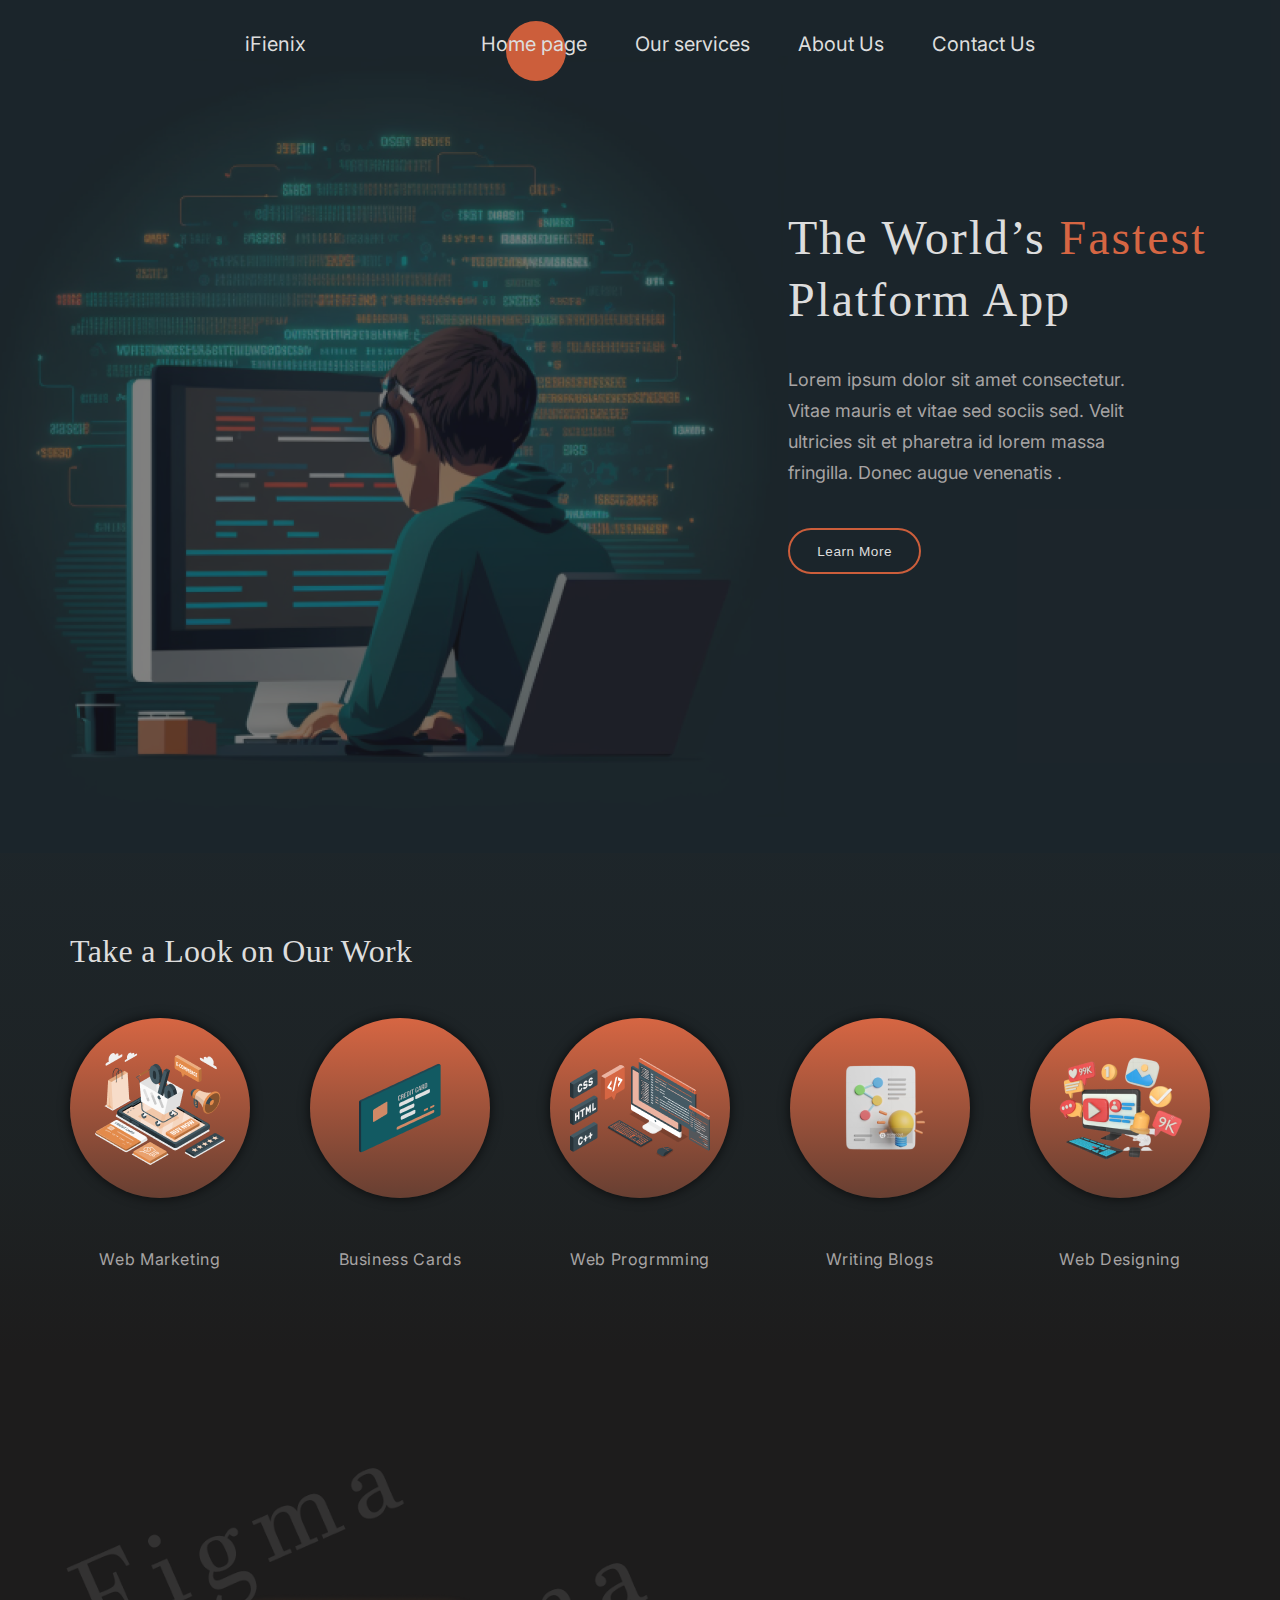
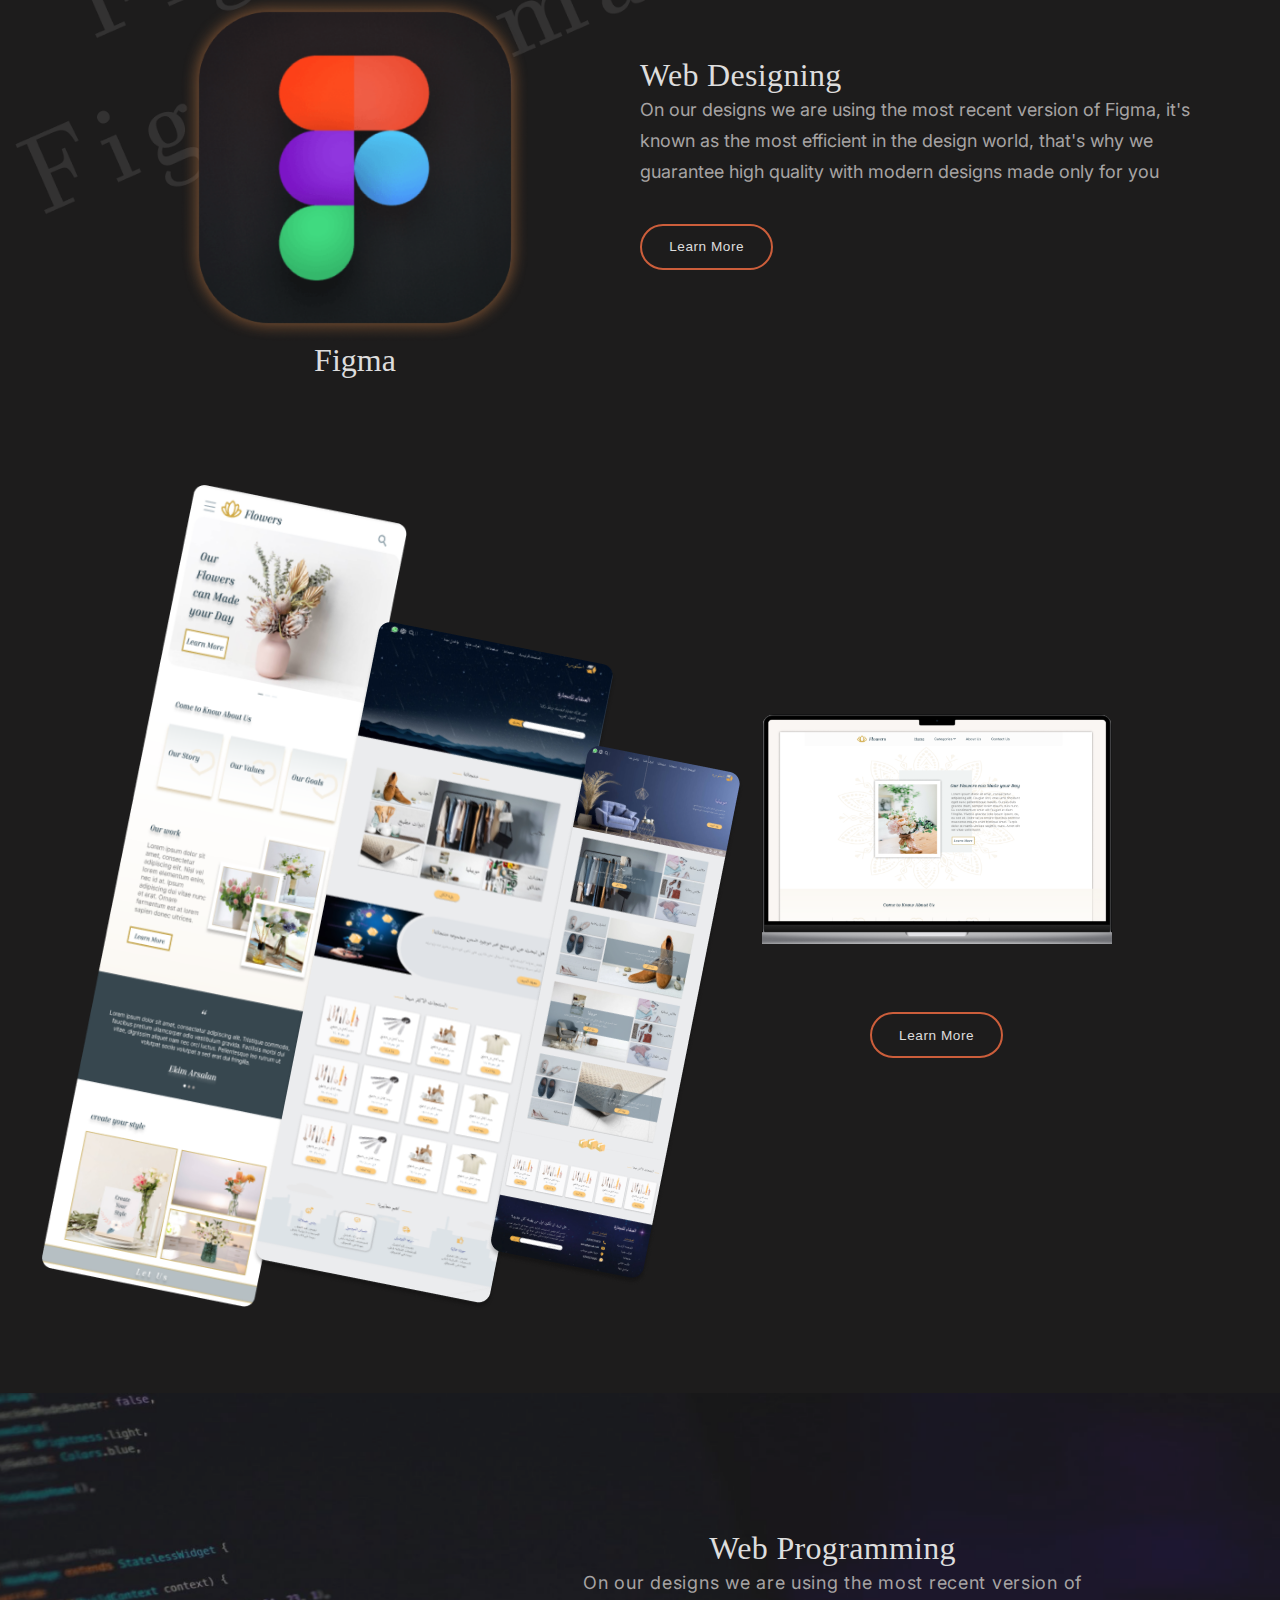
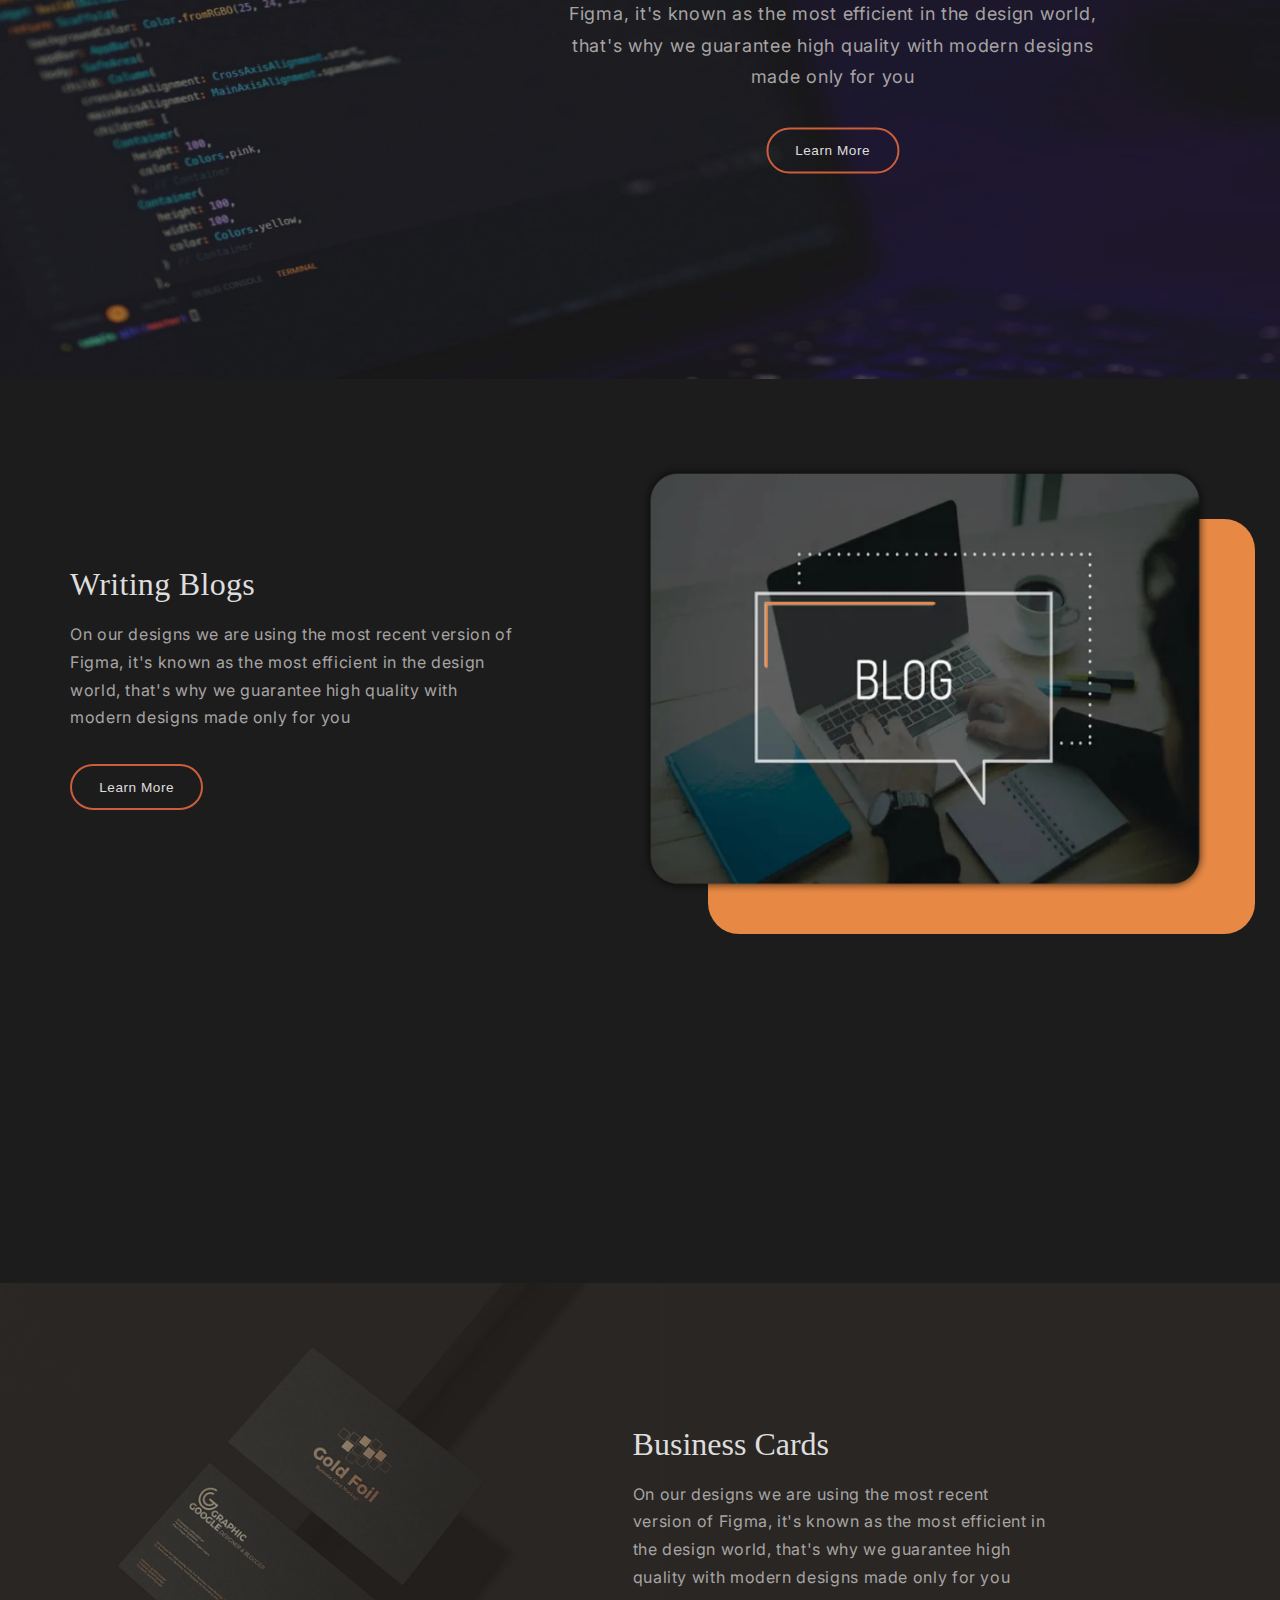
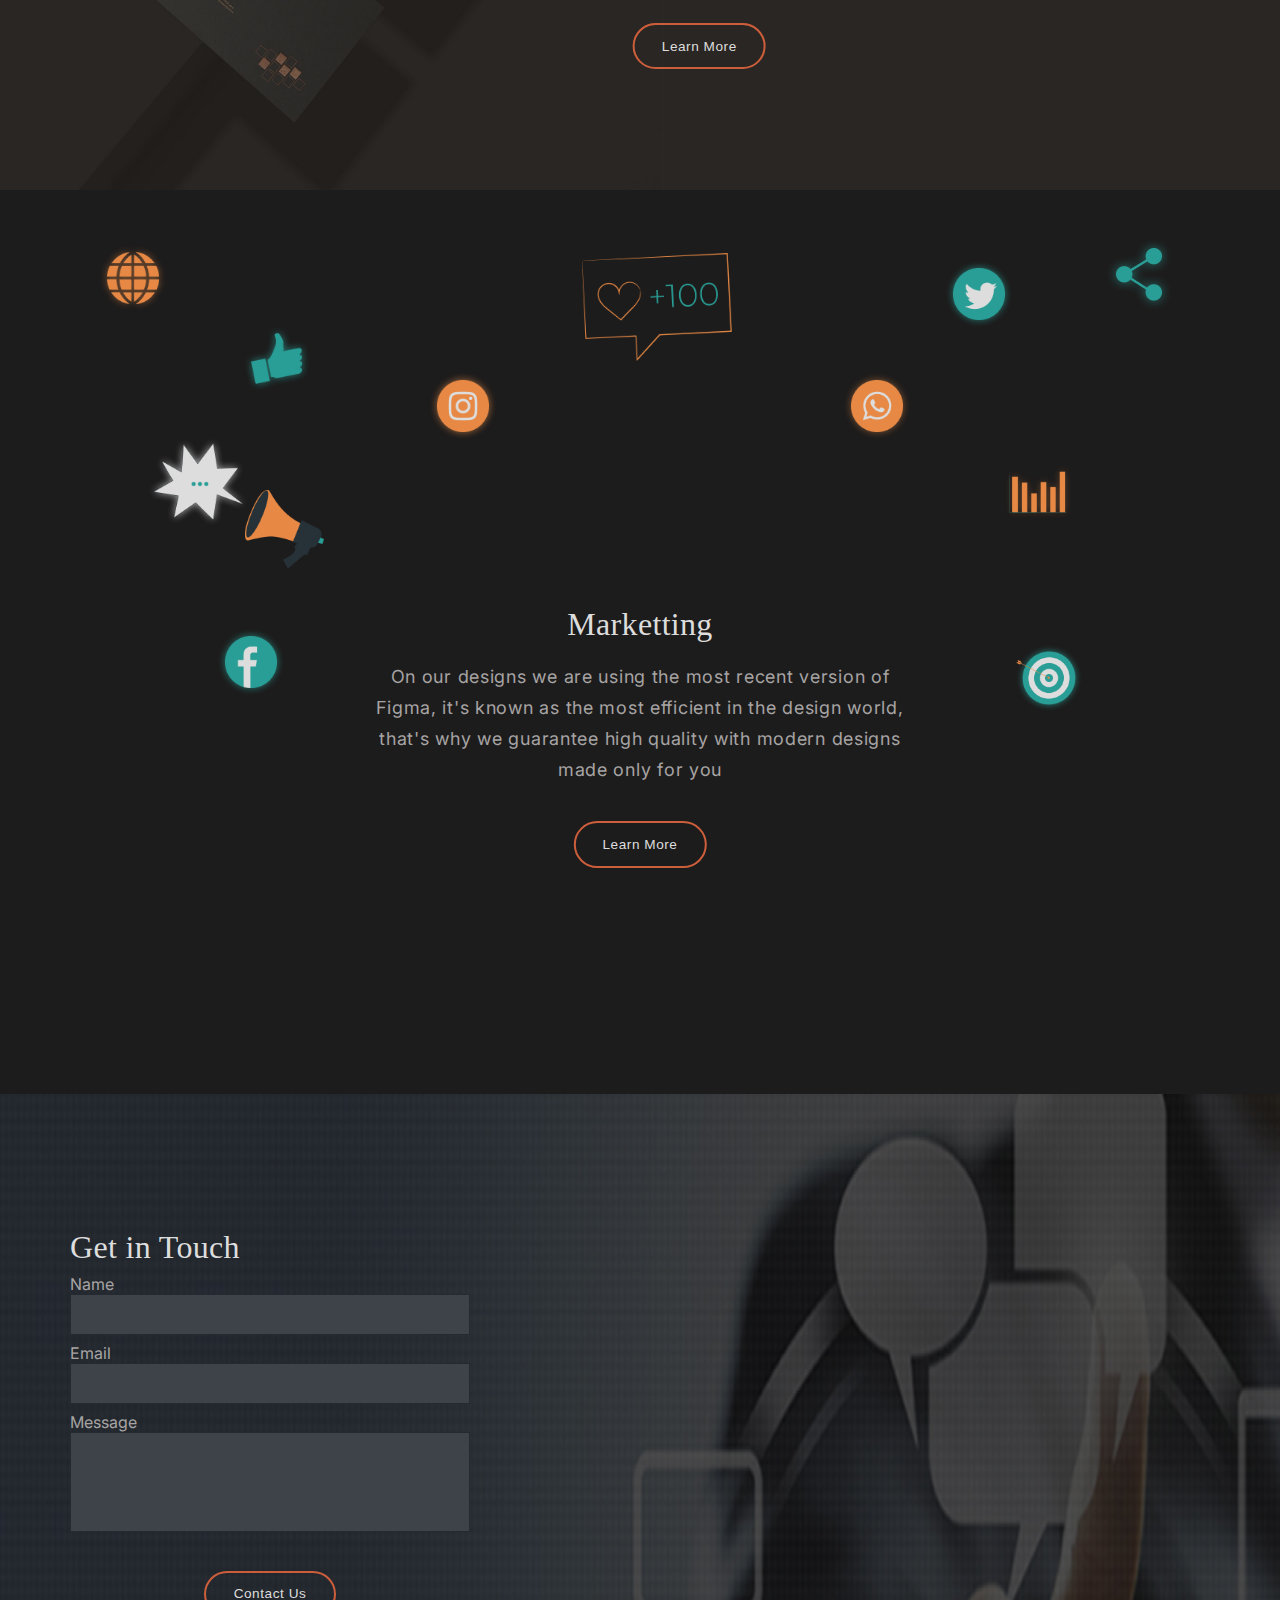
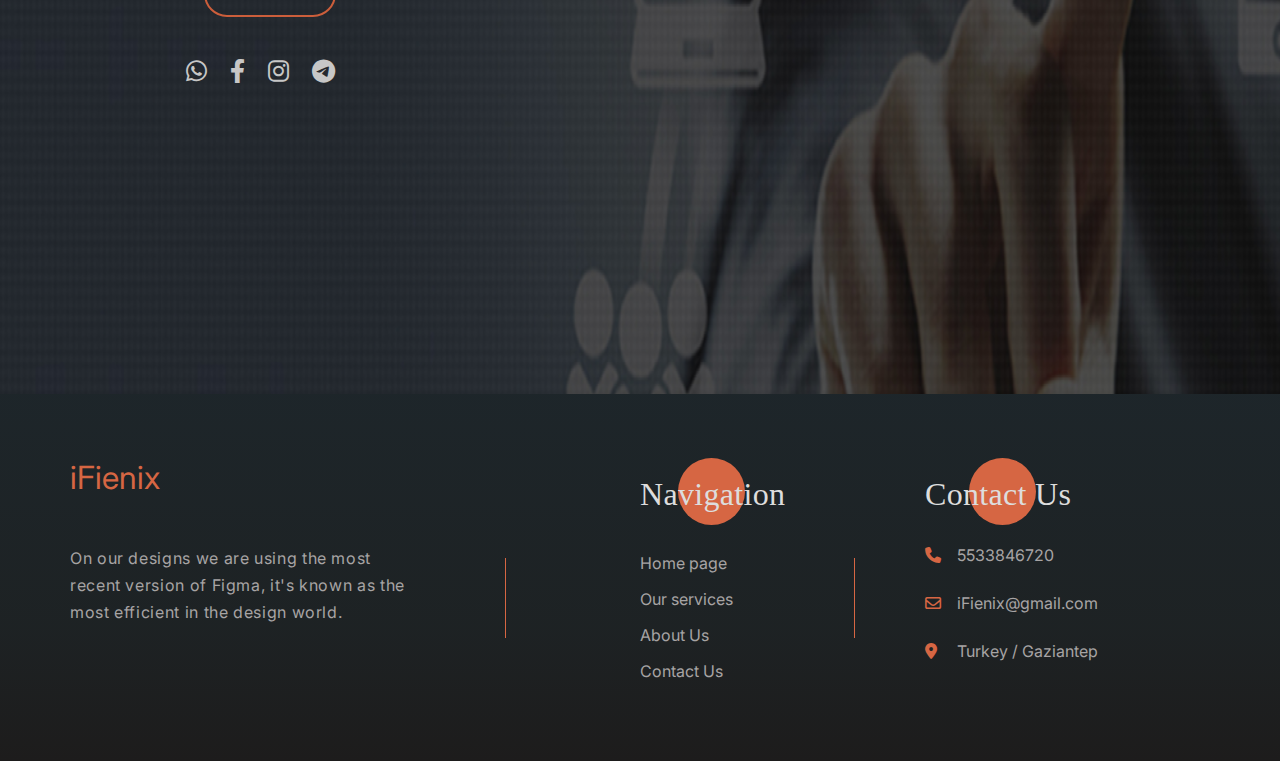
==== index.html @ e9ca311b "test" ====
<!DOCTYPE html>
<html lang="en">
  <head>
    <meta charset="UTF-8" />
    <meta http-equiv="X-UA-Compatible" content="IE=edge" />
    <meta name="viewport" content="width=device-width, initial-scale=1.0" />
    <link rel="preconnect" href="https://fonts.googleapis.com" />
    <link rel="preconnect" href="https://fonts.gstatic.com" crossorigin />
    <link
      href="https://fonts.googleapis.com/css2?family=Inter:wght@400;500;600&display=swap"
      rel="stylesheet"
    />
    
    <link rel="stylesheet" href="css/all.min.css" />
    <link rel="stylesheet" href="css/main.css" />
    <title>iFienix</title>
  </head>
  <body>
    <header>
      <div class="container">
        <nav>
          <div class="logo"><a href="#">iFienix</a></div>
          <ul>
            <li><a href="#">Home page</a></li>
            <li><a href="#">Our services</a></li>
            <li><a href="#">About Us</a></li>
            <li><a href="#">Contact Us</a></li>
          </ul>
        </nav>
      </div>
      <div class="hero-section">
        <div class="even-col hero-img">
          <img src="img/hero-img.png" alt="" srcset="" />
        </div>
        <div class="even-col hero-text">
          <h1>
            The World’s <span style="color: #d66643">Fastest</span> Platform App
          </h1>
          <p>
            Lorem ipsum dolor sit amet consectetur. Vitae mauris et vitae sed
            sociis sed. Velit ultricies sit et pharetra id lorem massa
            fringilla. Donec augue venenatis .
          </p>
          <button>Learn More</button>
        </div>
      </div>
    </header>
    <main>
      <section class="our-works">
        <div class="container">
          <h2 class="head-color font-jav">Take a Look on Our Work</h2>
          <div class="our-work">
            <div>
              <div class="work">
                <div class="work-img">
                  <img src="img/work-1.png" alt="" srcset="" />
                </div>
                <small class="text-color">Web Marketing</small>
              </div>
              <div class="work">
                <div class="work-img">
                  <img src="img/work-2.png" alt="" srcset="" />
                </div>
                <small class="text-color">Business Cards</small>
              </div>
              <div class="work">
                <div class="work-img">
                  <img src="img/work-3.png" alt="" srcset="" />
                </div>
                <small class="text-color">Web Progrmming</small>
              </div>
              <div class="work">
                <div class="work-img">
                  <img src="img/work-4.png" alt="" srcset="" />
                </div>
                <small class="text-color">Writing Blogs</small>
              </div>
              <div class="work">
                <div class="work-img">
                  <img src="img/work-5.png" alt="" srcset="" />
                </div>
                <small class="text-color">Web Designing </small>
              </div>
            </div>
          </div>
        </div>
      </section>
      <section class="figma">
        <div class="container">
          <div class="figma-img even-col">
            <img src="img/figma.png" alt="" srcset="" />
            <img src="img/Figmaa.png" alt="" srcset="">
            <img src="img/Figmaa.png" alt="" srcset="">
            <img src="img/Figmaa.png" alt="" srcset="">
            <small class="font-jav head-color">Figma</small>
          </div>
          <div class="figma-text even-col">
            <h3 class="font-jav head-color">Web Designing</h3>
            <p class="text-color">
              On our designs we are using the most recent version of Figma, it's
              known as the most efficient in the design world, that's why we
              guarantee high quality with modern designs made only for you
            </p>
            <button class="head-color">Learn More</button>
          </div>
        </div>
        <div class="our-projects">
          <div class="project-img-left">
            <img class="pro-1" src="img/project-1.png" alt="" />
            <img class="pro-2" src="img/project-2.png" alt="" />
            <img class="pro-3" src="img/project-3.png" alt="" />
          </div>
          <div class="project-img-right">
            <img src="img/project-4.png" alt="" srcset="" />
            <button class="head-color">Learn More</button>
          </div>
        </div>
      </section>
      <section class="Programming">
        <img src="img/programming.png" alt="" srcset="" />
        <div class="prog-text">
          <h2 class="head-color font-jav">Web Programming</h2>
          <p class="text-color">
            On our designs we are using the most recent version of Figma, it's
            known as the most efficient in the design world, that's why we
            guarantee high quality with modern designs made only for you
          </p>
          <button class="head-color">Learn More</button>
        </div>
      </section>
      <section class="blog">
        <div class="container">
          <div class="blog-left even-col">
            <h2 class="font-jav head-color">Writing Blogs</h2>
            <p class="text-color">
              On our designs we are using the most recent version of Figma, it's
              known as the most efficient in the design world, that's why we
              guarantee high quality with modern designs made only for you
            </p>
            <button class="head-color">Learn More</button>
          </div>
          <div class="blog-right even-col">
            <img src="img/blog.png" alt="" srcset="" />
          </div>
        </div>
      </section>
      <section class="business-cards">
        <img src="img/cards.png" alt="" srcset="" />
        <div class="card-text">
          <h2 class="head-color font-jav">Business Cards</h2>
          <p class="text-color">
            On our designs we are using the most recent version of Figma, it's
            known as the most efficient in the design world, that's why we
            guarantee high quality with modern designs made only for you
          </p>
          <button class="head-color">Learn More</button>
        </div>
      </section>
      <section class="marketting">
        <img src="img/call.png" alt="" />
        <img src="img/facebook.png" alt="" />
        <img src="img/global.png" alt="" />
        <img
          src="img/insta.png"
          alt=""
        /><img src="img/like.png" alt="" />
        <img src="img/lines.png" alt="" />
        <img src="img/love100.png" alt="" />
        <img
          src="img/share.png"
          alt=""
        /><img src="img/target.png" alt="" />
        <img src="img/twitt.png" alt="" />
        <img src="img/whats.png" alt="" />
        <div class="market">
          <h2 class="head-color font-jav">Marketting</h2>
          <p class="text-color">
            On our designs we are using the most recent version of Figma, it's
            known as the most efficient in the design world, that's why we
            guarantee high quality with modern designs made only for you
          </p>
          <button class="head-color">Learn More</button>
        </div>
      </section>
      <section class="contact-us">
        <img src="img/contact.png" alt="">
        <div class="container">
          <div class="contact">
            <h2 class="head-color font-jav">Get in Touch</h2>
            <form action="#">
              <div class="group-form">
                <label class="text-color" for="">Name</label>
                <input type="text">
              </div>
              <div class="group-form">
                <label class="text-color" for="">Email</label>
                <input type="email">
              </div>
              <div class="group-form">
                <label class="text-color" for="">Message</label>
                <textarea></textarea>
              </div>
              <button type="submit" class="head-color">Contact Us</button>
            </form>
            <div class="social">
              <a href=""><i class="fa-brands fa fa-whatsapp"></i></a>
              <a href=""><i class="fa-brands fa-facebook-f"></i></a>
              <a href=""><i class="fa-brands fa-instagram"></i></a>
              <a href=""><i class="fa-brands fa-telegram"></i></a>
            </div>
          </div>
        </div>

      </section>
    </main>
    <footer>
      <div class="container">
        <div class="ifieniex">
          <h3 class="head-color">iFienix</h3>
          <p class="text-color">On our designs we are using the most recent version of Figma, it's known as the most efficient in the design world. </p>
        </div>
        <div class="navigation">
          <h3 class="head-color font-jav ">Navigation</h3>
          <nav>
            <ul>
              <li><a  class="text-color"href="#">Home page</a></li>
              <li><a  class="text-color"href="#">Our services</a></li>
              <li><a  class="text-color"href="#">About Us</a></li>
              <li><a  class="text-color"href="#">Contact Us</a></li>
            </ul>
          </nav>
        </div>
        <div class="contact-us">
          <h3 class="head-color font-jav ">Contact Us</h3>
          <ul>
            <li class="text-color"><i class="fa-solid fa-phone"></i>5533846720</li>
            <li class="text-color"><i class="fa-regular fa-envelope"></i>iFienix@gmail.com</li>
            <li class="text-color"><i class="fa-solid fa-location-dot"></i>Turkey / Gaziantep</li>
          </ul>
        </div>
      </div>
    </footer>
  </body>
</html>
---- css/main.css ----
/* Start general rule */
*{
    margin: 0;
    padding: 0;
    box-sizing: border-box;
}
body{
    font-family: 'Inter', sans-serif;
    background: #1D1C1C;
}

a{
    text-decoration: none;
}
ul{
    list-style: none;
}
.container{
    margin: auto;
    padding-left: 15px;
    padding-right: 15px;
}
button{
    padding: 1em 2em;
    background-color: transparent;
    border-radius: 2rem;
    border: 2px solid #CC5E3B;
    font-size: .85rem;
    color: #DDDDDD;
    font-weight: 400;
    /* line-height: 1.5; */
    letter-spacing: 0.04em;
    cursor: pointer;
    transition: .2s ease-in-out;
}
button:hover{
    background-color:#CC5E3B;
    color: #FFF;
    border: 2px solid #FFF;
}
.head-color{
 color: #DDDDDD;
}
.text-color{
    color: #A7A4A4;
}
.font-jav{
    font-family: 'Javanese Text';
}
.even-col{
    width: 100%;
}
/* End general rule */



/* Start Grid Rules */

/* X-Small Screen */

@media (min-width: 576px) {
    .container {
    width: 568px;
    }
}

/* Small Screen */

@media (min-width: 768px) {
    .container {
        width: 750px;
    }
}

/* Medium Screen */

@media (min-width: 992px) {
    .container {
        width: 970px;
    }
}

/* Large Screen */

@media (min-width: 1200px) {
    .container {
        width: 1170px;
    }
}

/* X-Large Screen */

@media (min-width: 1400px) {
    .container {
        width: 1295px;
    }
}

/* End Grid Rules */



/* start header */
header{
    background: #1A313E;
    padding-block: 2em;
    position: relative;

}
header:after{
    content: '';
    top: 0;
    left: 0;
    position: absolute;
    width: 100%;
    height: 100%;
    background: rgba(29, 28, 28, 0.56);
}
header .container nav{
    display: flex;
    align-items: center;
    justify-content: space-evenly;
}
header .container nav ul{
    display: flex;
    gap: 3rem;
    position: relative;
    z-index: 1;
}

header .container nav ul li:first-child::before{
    content: "";
    width: 60px;
    height: 60px;
    left: 25px;
    top: -11px;;
    
    background: #CC5E3B;
    position: absolute;
    display: block;
    border-radius: 50%;
    z-index: -1;
    transition: .2s ease-in-out;
}
header .container nav a{
    color: #DDDDDD;
    font-style: normal;
    font-weight: 400;
    font-size: 1.25rem;
    transition: .2s all ease-in-out;

}
header .container nav a:hover{
    color:#CC5E3B;
}

header .container nav ul li:first-child:hover::before{
    background: #1b262b;
}
header .hero-section{
    display: flex;
    align-items: center;
    /* gap: 1em; */
    color: #DDDDDD;
}
header .hero-section .even-col{
    flex-basis: 100%;
}
header .hero-section .hero-img{
    width: 100%;
    height: 100%;
}
header .container,
header .hero-text{
    position: relative;
    z-index: 2;
}
header .hero-text {
    font-size: 1.5rem;
    line-height: 1.3;
    padding-bottom: 4em;
}
header .hero-text h1{
    font-family: 'Javanese Text';
    /* line-height: 1.5; */
    margin-bottom: 2rem;

    font-weight: 400;
    font-size: 48px;
    letter-spacing: 0.04em;
}
header .hero-text p{
    color: #A7A4A4;
    margin-bottom: 2.5rem;
    width: 31ch;

    font-weight: 400;
    font-size: 18px;
    line-height: 173.5%;
}

/* end header */

/* start our work */
.our-works {
    padding-block: 5em;
    background: linear-gradient(180deg, rgba(30, 50, 60, 0.43) 0%, rgba(30, 42, 46, 0.43) 64.37%, rgba(28, 37, 43, 0) 100%);
}
.our-works .our-work > *{
    display: flex;
    justify-content: space-between;
    margin-top: 3em;
}
.our-works h2{
    font-size: 2rem;
    font-style: normal;
    font-weight: 400; 
    letter-spacing: 0.01em;
}
.our-works .work .work-img{

    background: linear-gradient(180deg, #D66643 0%, #673F32 100%);
    box-shadow: 0px 0px 12px rgb(0 0 0 / 70%);
    border-radius: 50%;
    width: 180px;
    height: 180px;
    display: grid;
    place-content: center;
}
.our-works .work small{
    display: block;
    text-align: center;
    margin-top: 3em;
    font-size: 1rem;
    font-weight: 400;
    line-height: 1.7;
    letter-spacing: 0.04em;
}
/* end our work */

/* start figma */
.figma{
    background: rgb(29 28 28);
    padding-top: 15em;
}
.figma .container{
    display: flex;
    align-items: center;
    /* gap: 3rem; */

}
.figma img{
    display: block;
    margin: auto;
    width: 350px;
}
.figma-img {
    position: relative;
    text-align: center;
    z-index: 1;
}
.figma-img img:nth-child(2){
    position: absolute;
    left: -4px;
    top: -160px;
}
.figma-img img:nth-child(3){
    position: absolute;
    top: -65px;
    right: -20px;
    z-index: -1;
}
.figma-img img:nth-child(4){
    position: absolute;
    bottom: 138px;
    left: -55px;
    z-index: -1;
}
.figma small{
    font-size: 2rem;
}
.figma-text{
    align-self: flex-start;
    padding-top: 4em;
}
.figma-text h3{
    font-weight: 400;
    font-size: 2rem;
    letter-spacing: 0.01em;
}
.figma-text p{
    font-style: normal;
    font-weight: 400;
    font-size: 18px;
    line-height: 173.5%;
    padding-bottom: 2em;
}

.our-projects{
    display: flex;
    padding-block: 6em;
    padding-inline: 2em;
}
.our-projects .project-img-left{
    display: flex;
    width: 60%;
}
.pro-1{
    transform: translate(10px, 10px);
}
.pro-2{
    transform: translate(-145px, 80px);
}
.pro-3{
    transform: translate(-275px, 130px);
}
.our-projects .project-img-left img{
    width: 50%;
}
.our-projects .project-img-right{
    align-self: center;
    border-radius: 13px;
    overflow: hidden;
    text-align: center;
}
.our-projects .project-img-right .head-color{
    margin-top: 5em;
}
/* end figma */

/* start programming */
.Programming{
    position: relative;
    /* padding-block: 5em; */
}
.Programming img{
    width: 100%;
}
.Programming .prog-text{
    position: absolute;
    width: 43%;
    top: 50%;
    left: 50%;
    transform: translate(-15%, -65%);
    text-align: center;

}
.Programming .prog-text h2{ 
    font-weight: 400;
    font-size: 2rem;
    letter-spacing: 0.01em;
}
.Programming .prog-text p{
    font-style: normal;
    font-weight: 400;
    font-size: 18px;
    line-height: 173.5%;
    margin-bottom: 2em;

    text-align: center;
    letter-spacing: 0.04em;
}
/* end programming */

/* start blog */
.blog{
    padding-top: 5em;
    padding-bottom: 5em;
    height: 100vh;
}
.blog .container{
    display: flex;
}
.blog .blog-left{
    align-self: center;
}
.blog .blog-left h2{
    align-self: center;
    font-style: normal;
    font-weight: 400;
    font-size: 2rem;
    line-height: 73px;
    letter-spacing: 0.01em;
}
.blog .blog-left p{
    align-self: center;
    font-style: normal;
    font-weight: 400;
    font-size: 1rem;
    line-height: 173.5%;
    letter-spacing: 0.04em;
    margin-bottom: 2em;
    width: 78%;

}
.blog .blog-right{
    position: relative;
}
.blog .blog-right::before{
    content: '';
    width: 96%;
    height: 96%;
    display: block;
    position: absolute;
    top: 56px;
    right: -45px;
    background-color: red;
    border-radius: 31px;
    background: #E78945;
    z-index: -1;
}
.blog .blog-right img{
    width: 100%;
    height: 100%;
}
/* end blog */

/* start business-cards */
.business-cards{
    position: relative;
}
.business-cards img{
    width: 100%;
}

.business-cards .card-text{
    position: absolute;
    top: 50%;
    right: 1px;
    transform: translate(-1%, -50%);
    width: 50%;

}
.business-cards .card-text h2{
    font-style: normal;
    font-weight: 400;
    font-size: 32px;
    line-height: 73px;
    
}
.business-cards .card-text p{
    font-style: normal;
    font-weight: 400;
    font-size: 1rem;
    line-height: 173.5%;
    letter-spacing: 0.04em;
    margin-bottom: 2em;
    width: 65%;
}
/* end business-cards */

/* start marketting */
.marketting{
    position: relative;
    padding-block: 5em;
    background: rgb(29 28 28);
    height: 100vh;

}
.marketting .market{

    position: absolute;
    width: 43%;
    top: 50%;
    left: 50%;
    transform: translate(-50%, -20%);
    text-align: center;
}
.marketting .market h2{
    font-style: normal;
    font-weight: 400;
    font-size: 2rem;
    line-height: 73px;
    text-align: center;
    letter-spacing: 0.01em;
}
.marketting .market p{
    font-style: normal;
    font-weight: 400;
    font-size: 18px;
    line-height: 173.5%;
    margin-bottom: 2em;

    text-align: center;
    letter-spacing: 0.04em;
}

.marketting img:nth-child(1){
    transform: translate(9rem, 10rem);
    width: 180px;
    
}
.marketting img:nth-child(2){
    transform: translate(2rem, 18rem);
    width: 70px
}
.marketting img:nth-child(3){
    transform: translate(-10rem, -6rem);
    width: 70px
}
.marketting img:nth-child(4){
    transform: translate(6rem, 2rem);
    width: 70px
}
.marketting img:nth-child(5){
    transform: translate(-10rem, -1rem);
    width: 70px
}
.marketting img:nth-child(6){
    transform: translate(33rem, 7rem);
    width: 70px
}
.marketting img:nth-child(7){
    transform: translate(2rem, -3rem);
    width: 150px
}
.marketting img:nth-child(8){
    transform: translate(25rem, -6rem);
    width: 70px
}
.marketting img:nth-child(9){
    transform: translate(15rem, 19rem);
    width: 70px

}
.marketting img:nth-child(10){
    transform: translate(6rem, -5rem);
    width: 70px
}
.marketting img:nth-child(11){
    transform:  translate(-5rem, 2rem);
    width: 70px
}
/* .marketting img{
    width: 100px;
    height: 100px;
} */
/* end marketting */

/* start contact-us */
.contact-us{
    height: 100vh;
    position: relative;
}
.contact-us h2{
    font-style: normal;
    font-weight: 400;
    font-size: 2rem;
    letter-spacing: 0.01em;
    text-align: left;
}

.contact-us img{
    width: 100%;
    height: 100%;
    object-fit: cover;
}
.contact-us .contact{
    position: absolute;
    top: 15%;
    width: 400px;
    text-align: center;
    /* z-index:1; */
}
form .group-form{
    text-align: left;
    margin: .5em 0;
}
form label{
    display: block;
}
.contact-us input,
.contact-us textarea{   
background: #3D4349;
border: 1px solid #252A30;
width: 100%;
padding: .75rem .5rem;
color: #DDDDDD;

}
.contact-us input:focus,
.contact-us textarea:focus{   
    border: none;
    outline: none;
}
.contact-us textarea{
    height: 100px;
    resize: none;
    margin-bottom: 2em;
}
.contact-us .social{
    margin-top: 2.5em;
}
.contact-us .social a {
color: #C7C7C7;
font-size: 1.5rem;
padding-right: .8em;
}
/* end contact-us */

/* start footer */
footer{
    padding-block: 4em;
    background: linear-gradient(180deg, rgba(30, 50, 60, 0.43) 0%, rgba(30, 42, 46, 0.43) 64.37%, rgba(28, 37, 43, 0) 100%);
}
footer .container{
    display: flex;
    justify-content: space-between;
}
footer .ifieniex{
    width: 50%;
    position: relative;
    height: 100%;

}
footer .ifieniex h3 {
    font-weight: 400;
    font-size: 2rem;
    color: #D66643;
    margin-bottom: 1.5em;
}
footer .ifieniex p{
    width: 60%;
    font-weight: 400;
    font-size: 1rem;
    line-height: 1.7;
    /* border-right: 1px solid #D66643; */
    letter-spacing: 0.04em;

}
footer .ifieniex::after{
    content: "";
    width: 2px;
    height: 80px;
    display: block;
    position: absolute;
    right: 134px;
    top: 100px;
    z-index: 1;
    border-right: 1px solid #D66643;
}

footer .navigation{
    position: relative;
    width: 25%;
    z-index: 1;
    height: 100%;
}
footer .navigation::before{
    content: "";
    width: 67px;
    height: 67px;
    left: 38px;
    top: 0px;
    background: #D66643;
    position: absolute;
    display: block;
    border-radius: 50%;
    z-index: -1;
}
footer .navigation::after{
    content: "";
    width: 2px;
    height: 80px;
    display: block;
    position: absolute;
    right: 70px;
    top: 100px;
    z-index: 1;
    border-right: 1px solid #D66643;
    
}
footer .navigation h3{
    font-weight: 400;
    font-size: 2rem;
    line-height: 73px;
    letter-spacing: 0.01em;
    margin-bottom: .7em;
    /* width: 100%; */
}
footer .navigation li a{
    margin: 1em 0;
    display: block;
    transition: .2s ease-in-out;
}
footer .navigation li a:hover{
    color: #D66643;
}


footer .contact-us{
    position: relative;
    width: 25%;
    z-index: 1;
    height: 100%;
}
footer .contact-us::before{
    content: "";
    width: 67px;
    height: 67px;
    left: 44px;
    top: 0px;
    background: #D66643;
    position: absolute;
    display: block;
    border-radius: 50%;
    z-index: -1;

}
footer .contact-us h3{
    font-weight: 400;
    font-size: 2rem;
    line-height: 73px;
    letter-spacing: 0.01em;
    width: 100%;
}
footer .contact-us li i{
    color:#D66643;
    margin-right: .5em;
    width: 2rem;
    margin: 1em 0;
}
/* end  footer */
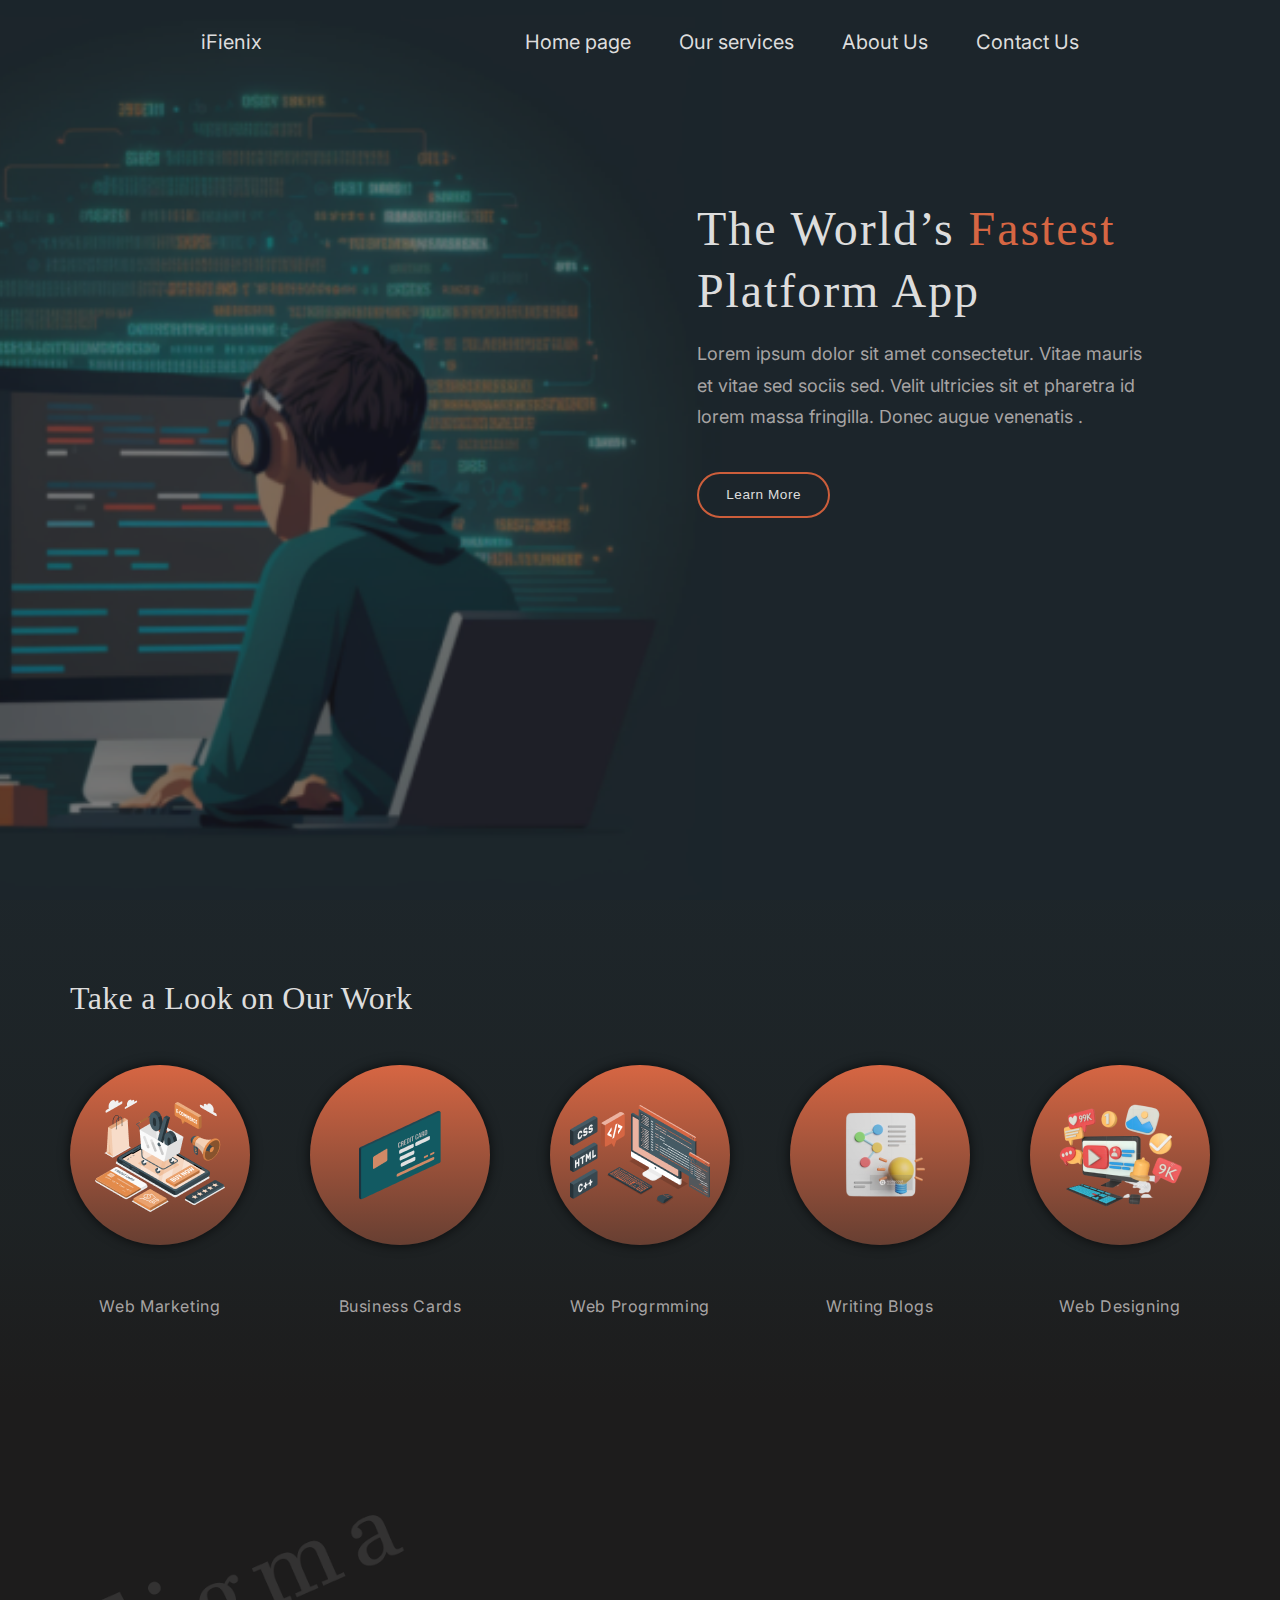
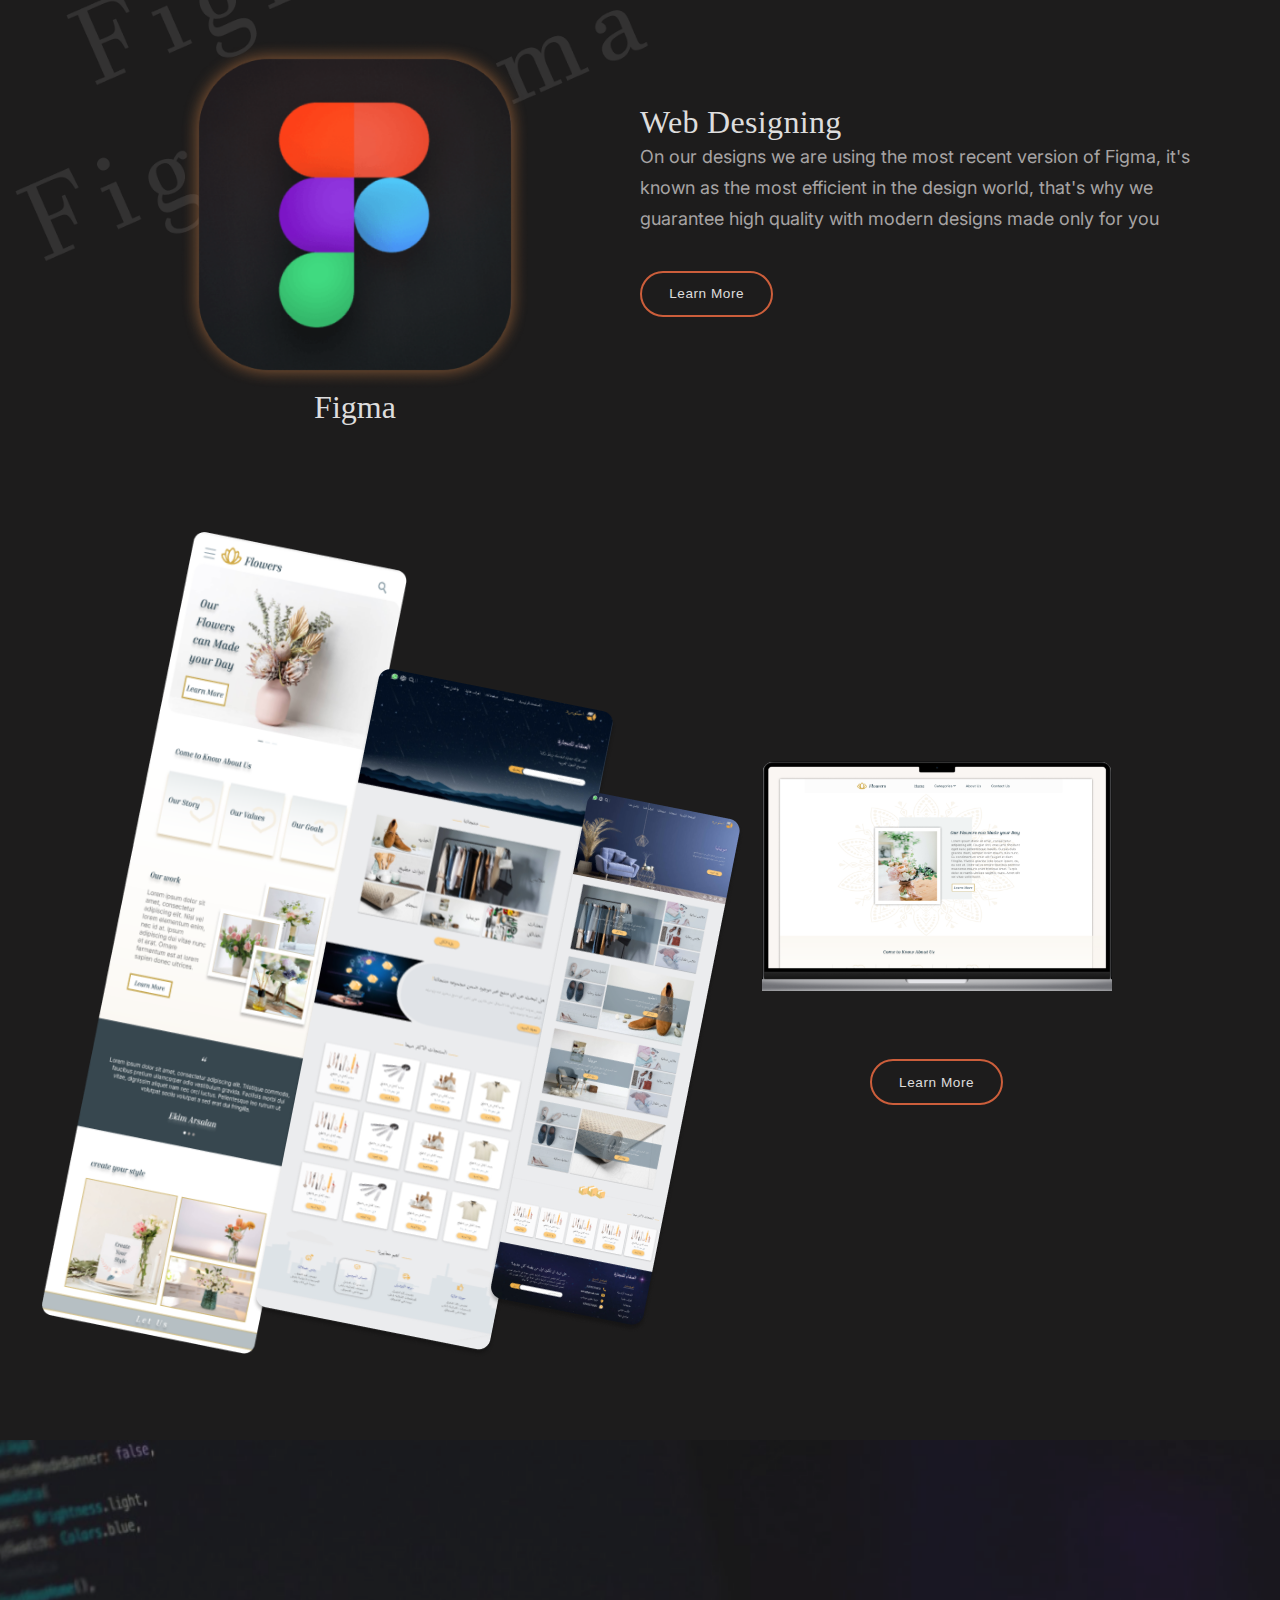
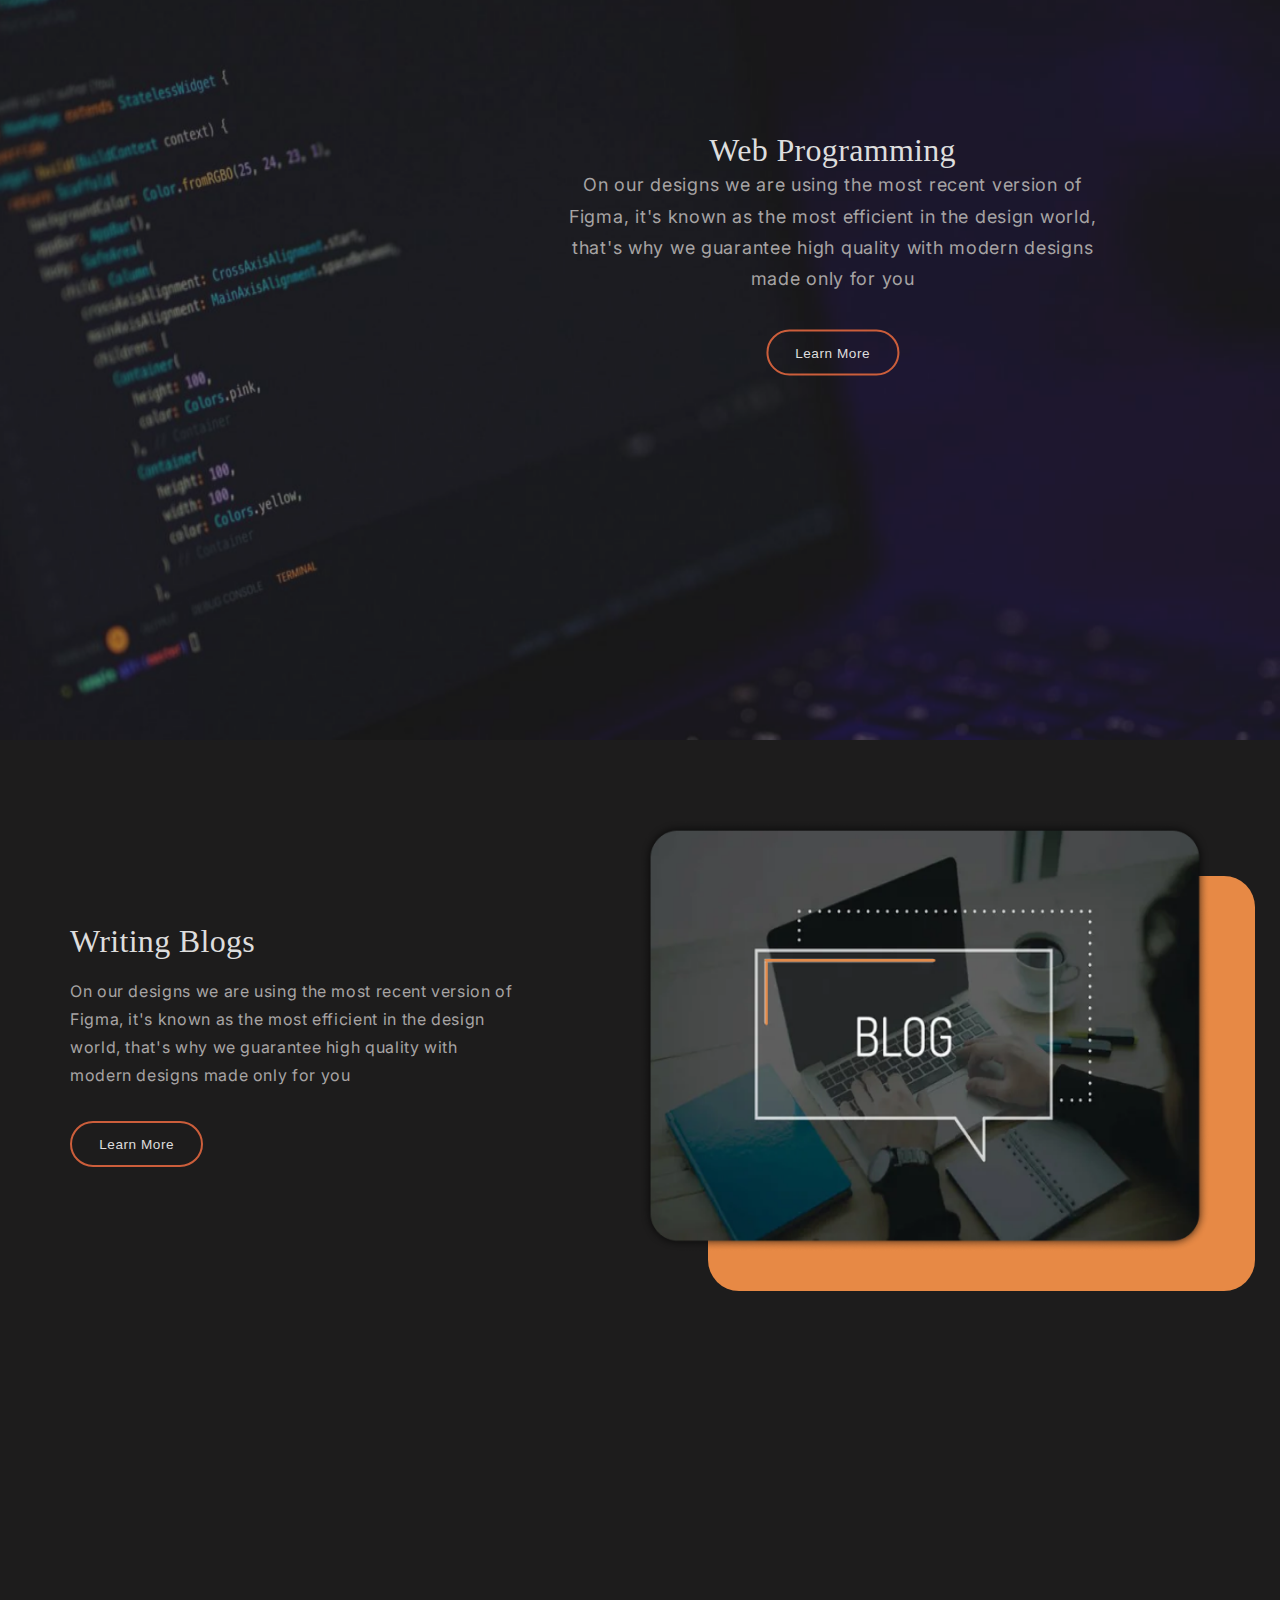
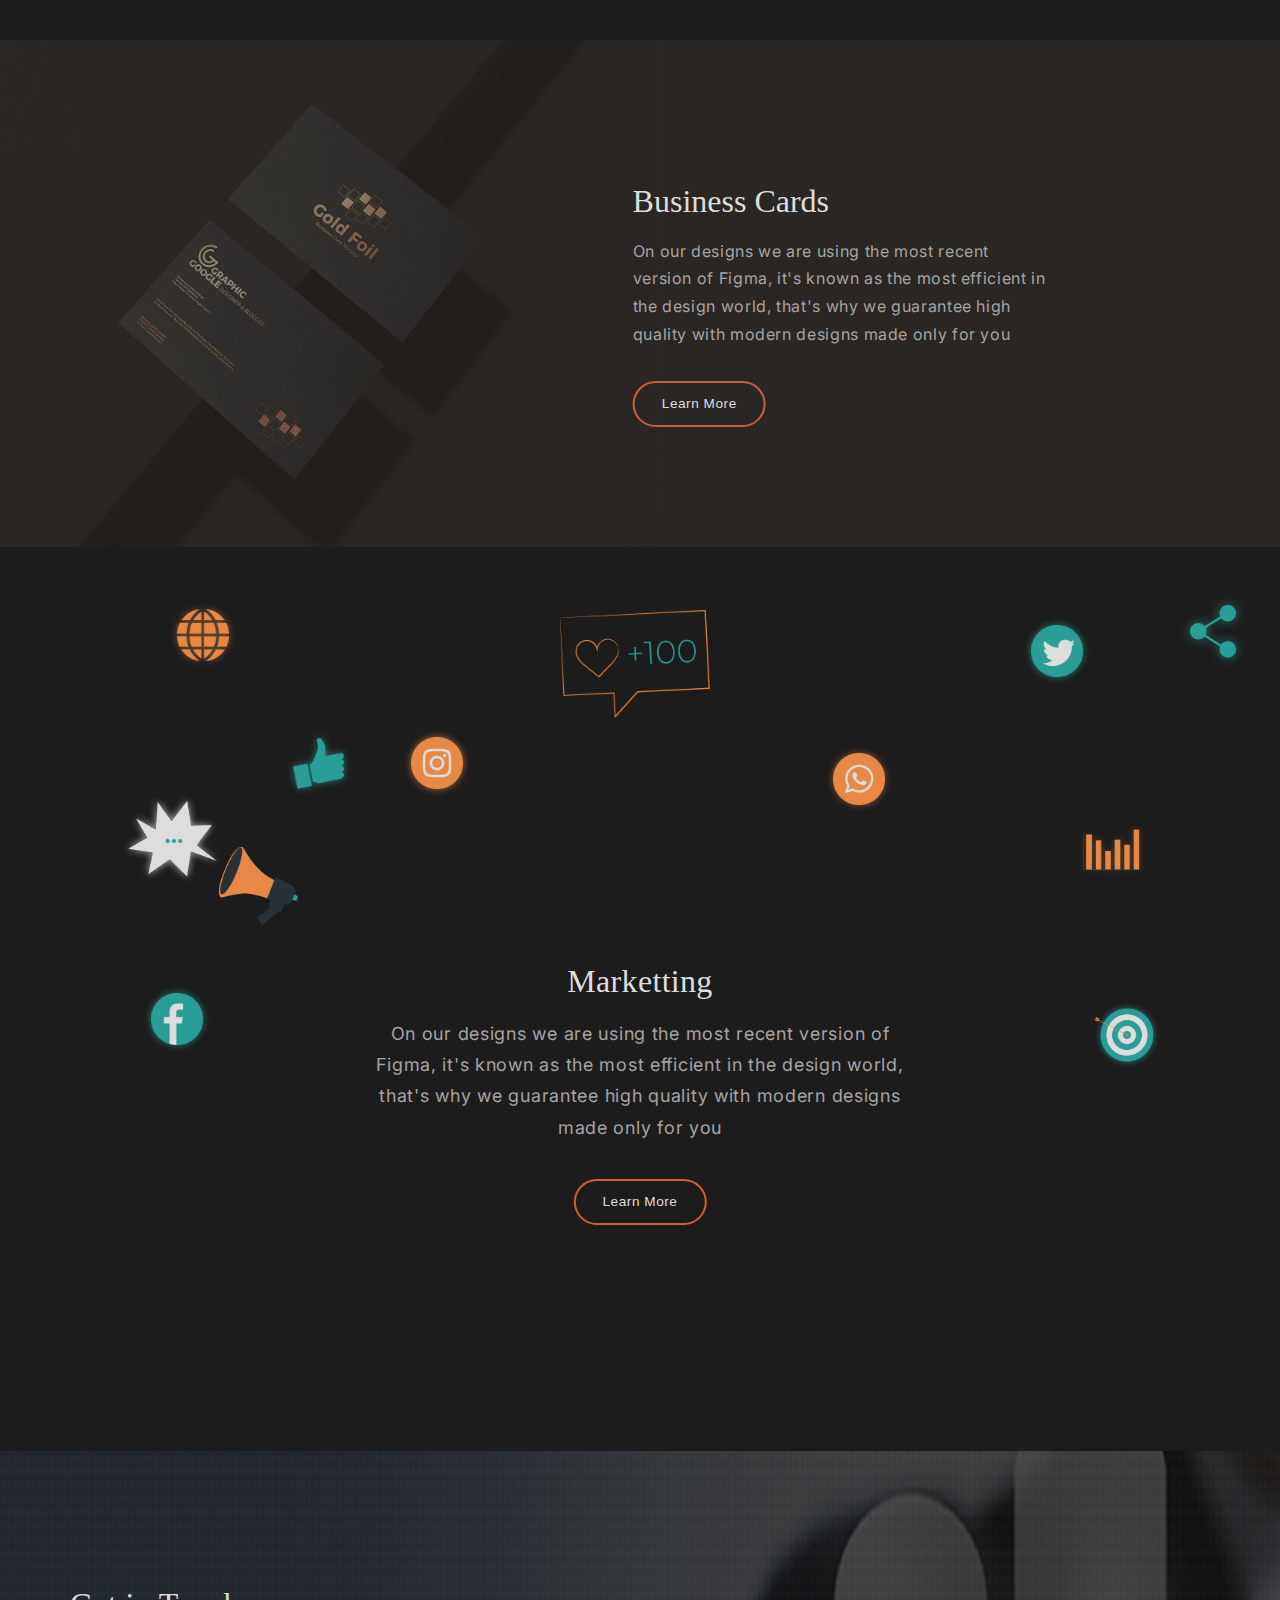
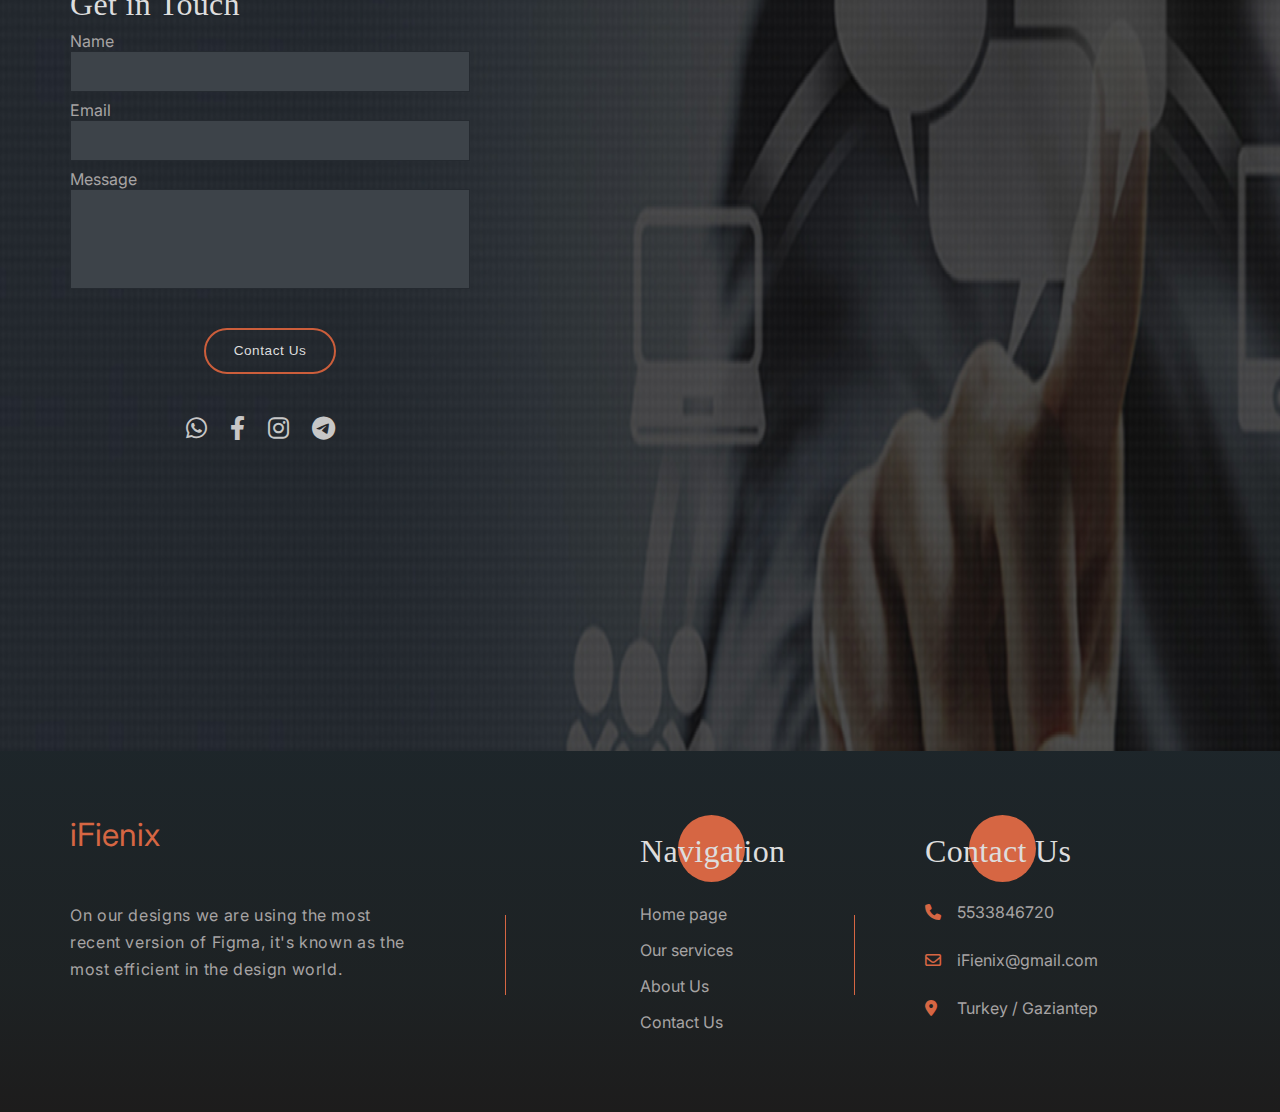
==== commit b065ab8c: "responsive mode" ====
--- a/index.html
+++ b/index.html
@@ -10,31 +10,35 @@
       href="https://fonts.googleapis.com/css2?family=Inter:wght@400;500;600&display=swap"
       rel="stylesheet"
     />
-    
+
     <link rel="stylesheet" href="css/all.min.css" />
     <link rel="stylesheet" href="css/main.css" />
     <title>iFienix</title>
   </head>
   <body>
     <header>
+      <div class=" hero-img">
+        <img src="img/hero_img.png" alt="Hero Img" />
+      </div>
+      <div class=" menu-mobil  fa-solid fa-bars"></div>
       <div class="container">
+        
+        
+        
         <nav>
           <div class="logo"><a href="#">iFienix</a></div>
           <ul>
             <li><a href="#">Home page</a></li>
-            <li><a href="#">Our services</a></li>
+            <li><a href="#our_services">Our services</a></li>
             <li><a href="#">About Us</a></li>
-            <li><a href="#">Contact Us</a></li>
+            <li><a href="#contact_Us">Contact Us</a></li>
+            <li class="close_menu"><i class="fa-solid fa-xmark"></i></li>
           </ul>
         </nav>
-      </div>
-      <div class="hero-section">
-        <div class="even-col hero-img">
-          <img src="img/hero-img.png" alt="" srcset="" />
-        </div>
-        <div class="even-col hero-text">
+        <div class="hero-text">
           <h1>
-            The World’s <span style="color: #d66643">Fastest</span> Platform App
+            The World’s <span style="color: #d66643">Fastest</span> Platform
+            App
           </h1>
           <p>
             Lorem ipsum dolor sit amet consectetur. Vitae mauris et vitae sed
@@ -44,9 +48,15 @@
           <button>Learn More</button>
         </div>
       </div>
+
+        
+          
+
+      
+      
     </header>
     <main>
-      <section class="our-works">
+      <section id="our_services" class="our-works">
         <div class="container">
           <h2 class="head-color font-jav">Take a Look on Our Work</h2>
           <div class="our-work">
@@ -89,9 +99,9 @@
         <div class="container">
           <div class="figma-img even-col">
             <img src="img/figma.png" alt="" srcset="" />
-            <img src="img/Figmaa.png" alt="" srcset="">
-            <img src="img/Figmaa.png" alt="" srcset="">
-            <img src="img/Figmaa.png" alt="" srcset="">
+            <img src="img/Figmaa.png" alt="" srcset="" />
+            <img src="img/Figmaa.png" alt="" srcset="" />
+            <img src="img/Figmaa.png" alt="" srcset="" />
             <small class="font-jav head-color">Figma</small>
           </div>
           <div class="figma-text even-col">
@@ -157,44 +167,42 @@
         </div>
       </section>
       <section class="marketting">
-        <img src="img/call.png" alt="" />
-        <img src="img/facebook.png" alt="" />
-        <img src="img/global.png" alt="" />
-        <img
-          src="img/insta.png"
-          alt=""
-        /><img src="img/like.png" alt="" />
-        <img src="img/lines.png" alt="" />
-        <img src="img/love100.png" alt="" />
-        <img
-          src="img/share.png"
-          alt=""
-        /><img src="img/target.png" alt="" />
-        <img src="img/twitt.png" alt="" />
-        <img src="img/whats.png" alt="" />
-        <div class="market">
-          <h2 class="head-color font-jav">Marketting</h2>
-          <p class="text-color">
-            On our designs we are using the most recent version of Figma, it's
-            known as the most efficient in the design world, that's why we
-            guarantee high quality with modern designs made only for you
-          </p>
-          <button class="head-color">Learn More</button>
-        </div>
-      </section>
-      <section class="contact-us">
-        <img src="img/contact.png" alt="">
+        <div class="container">
+          <img class="d-in-mob" src="img/call.png" alt="" />
+          <img class="d-in-mob" src="img/facebook.png" alt="" />
+          <img class="d-in-mob" src="img/global.png" alt="" />
+          <img class="d-in-mob" src="img/insta.png" alt="" />
+          <img class="d-in-mob" src="img/like.png" alt="" />
+          <img class="d-in-mob" src="img/lines.png" alt="" />
+          <img class="d-in-mob" src="img/love100.png" alt="" />
+          <img class="d-in-mob" src="img/share.png" alt="" />
+          <img class="d-in-mob" src="img/target.png" alt="" />
+          <img class="d-in-mob" src="img/twitt.png" alt="" />
+          <img class="d-in-mob" src="img/whats.png" alt="" />
+          <div class="market">
+            <h2 class="head-color font-jav">Marketting</h2>
+            <p class="text-color">
+              On our designs we are using the most recent version of Figma, it's
+              known as the most efficient in the design world, that's why we
+              guarantee high quality with modern designs made only for you
+            </p>
+            <button class="head-color">Learn More</button>
+          </div>
+        </div>
+      </section>
+      <section id="contact_Us" class="contact-us">
+        <img src="img/contact.png" alt="" />
         <div class="container">
           <div class="contact">
             <h2 class="head-color font-jav">Get in Touch</h2>
             <form action="#">
               <div class="group-form">
                 <label class="text-color" for="">Name</label>
-                <input type="text">
+                <input type="text" />
               </div>
               <div class="group-form">
                 <label class="text-color" for="">Email</label>
-                <input type="email">
+                <input type="email" />
               </div>
               <div class="group-form">
                 <label class="text-color" for="">Message</label>
@@ -210,35 +218,44 @@
             </div>
           </div>
         </div>
-
       </section>
     </main>
     <footer>
       <div class="container">
         <div class="ifieniex">
           <h3 class="head-color">iFienix</h3>
-          <p class="text-color">On our designs we are using the most recent version of Figma, it's known as the most efficient in the design world. </p>
+          <p class="text-color">
+            On our designs we are using the most recent version of Figma, it's
+            known as the most efficient in the design world.
+          </p>
         </div>
         <div class="navigation">
-          <h3 class="head-color font-jav ">Navigation</h3>
+          <h3 class="head-color font-jav">Navigation</h3>
           <nav>
             <ul>
-              <li><a  class="text-color"href="#">Home page</a></li>
-              <li><a  class="text-color"href="#">Our services</a></li>
-              <li><a  class="text-color"href="#">About Us</a></li>
-              <li><a  class="text-color"href="#">Contact Us</a></li>
+              <li><a class="text-color" href="#">Home page</a></li>
+              <li><a class="text-color" href="#">Our services</a></li>
+              <li><a class="text-color" href="#">About Us</a></li>
+              <li><a class="text-color" href="#">Contact Us</a></li>
             </ul>
           </nav>
         </div>
-        <div class="contact-us">
-          <h3 class="head-color font-jav ">Contact Us</h3>
+        <div class="contact__us">
+          <h3 class="head-color font-jav">Contact Us</h3>
           <ul>
-            <li class="text-color"><i class="fa-solid fa-phone"></i>5533846720</li>
-            <li class="text-color"><i class="fa-regular fa-envelope"></i>iFienix@gmail.com</li>
-            <li class="text-color"><i class="fa-solid fa-location-dot"></i>Turkey / Gaziantep</li>
+            <li class="text-color">
+              <i class="fa-solid fa-phone"></i>5533846720
+            </li>
+            <li class="text-color">
+              <i class="fa-regular fa-envelope"></i>iFienix@gmail.com
+            </li>
+            <li class="text-color">
+              <i class="fa-solid fa-location-dot"></i>Turkey / Gaziantep
+            </li>
           </ul>
         </div>
       </div>
     </footer>
+    <script src="js/main.js"></script>
   </body>
 </html>
--- a/css/main.css
+++ b/css/main.css
@@ -4,6 +4,10 @@
     padding: 0;
     box-sizing: border-box;
 }
+html {
+    scroll-behavior: smooth;
+  }
+  
 body{
     font-family: 'Inter', sans-serif;
     background: #1D1C1C;
@@ -56,40 +60,33 @@
 
 /* Start Grid Rules */
 
-/* X-Small Screen */
-
-@media (min-width: 576px) {
+/* // Extra small devices (portrait phones, less than 576px) */
+@media (min-width: 576px) { 
     .container {
-    width: 568px;
-    }
-}
-
-/* Small Screen */
-
-@media (min-width: 768px) {
+        width: 568px;
+        }
+}
+/* 
+// Small devices (landscape phones, less than 768px) */
+@media (min-width: 768px) { 
     .container {
         width: 750px;
     }
 }
 
-/* Medium Screen */
-
-@media (min-width: 992px) {
+/* // Medium devices (tablets, less than 992px) */
+@media (min-width: 992px) { 
     .container {
         width: 970px;
     }
 }
 
-/* Large Screen */
-
-@media (min-width: 1200px) {
+/* // Large devices (desktops, less than 1200px) */
+@media (min-width: 1200px) { 
     .container {
         width: 1170px;
     }
 }
-
-/* X-Large Screen */
-
 @media (min-width: 1400px) {
     .container {
         width: 1295px;
@@ -103,23 +100,31 @@
 /* start header */
 header{
     background: #1A313E;
-    padding-block: 2em;
+    /* padding-block: 2em; */
     position: relative;
-
-}
-header:after{
-    content: '';
+    height: 100vh;
+}
+header .hero-img{
+    height: 100vh;
+    height: 100dvh;
+}
+header .hero-img img{
+    width: 100%;
+    height: 100%;
+    object-fit: cover;
+}
+
+header .container{
+    position: absolute;
     top: 0;
     left: 0;
-    position: absolute;
-    width: 100%;
-    height: 100%;
-    background: rgba(29, 28, 28, 0.56);
+    right: 0;
 }
 header .container nav{
     display: flex;
     align-items: center;
-    justify-content: space-evenly;
+    justify-content: space-around;
+    margin-top: 1.85em;
 }
 header .container nav ul{
     display: flex;
@@ -128,7 +133,7 @@
     z-index: 1;
 }
 
-header .container nav ul li:first-child::before{
+/* header .container nav ul li::before{
     content: "";
     width: 60px;
     height: 60px;
@@ -141,6 +146,24 @@
     border-radius: 50%;
     z-index: -1;
     transition: .2s ease-in-out;
+} */
+header .container nav ul li a::before{
+    content: "";
+    width: 60px;
+    height: 60px;
+    left: 25px;
+    top: -11px;;
+    
+    background: #CC5E3B;
+    position: absolute;
+    display: block;
+    border-radius: 50%;
+    z-index: -1;
+    transition: .2s ease-in-out;
+    opacity: 0;
+}
+header .container nav ul li a:hover:before{
+    opacity: 1;
 }
 header .container nav a{
     color: #DDDDDD;
@@ -148,42 +171,38 @@
     font-weight: 400;
     font-size: 1.25rem;
     transition: .2s all ease-in-out;
-
-}
-header .container nav a:hover{
+    display: block;
+
+}
+/* header .container nav a:hover{
     color:#CC5E3B;
-}
-
-header .container nav ul li:first-child:hover::before{
+} */
+
+/* header .container nav ul li:first-child:hover::before{
     background: #1b262b;
-}
-header .hero-section{
-    display: flex;
-    align-items: center;
-    /* gap: 1em; */
-    color: #DDDDDD;
-}
+} */
+
 header .hero-section .even-col{
     flex-basis: 100%;
 }
-header .hero-section .hero-img{
-    width: 100%;
-    height: 100%;
-}
-header .container,
+
+/* header .container,
 header .hero-text{
     position: relative;
     z-index: 2;
-}
+} */
 header .hero-text {
+    color: #DDDDDD;
     font-size: 1.5rem;
     line-height: 1.3;
     padding-bottom: 4em;
+    width: 45%;
+    margin-left: auto;
+    margin-top: 6em;
 }
 header .hero-text h1{
     font-family: 'Javanese Text';
-    /* line-height: 1.5; */
-    margin-bottom: 2rem;
+    margin-bottom: 1rem;
 
     font-weight: 400;
     font-size: 48px;
@@ -192,7 +211,7 @@
 header .hero-text p{
     color: #A7A4A4;
     margin-bottom: 2.5rem;
-    width: 31ch;
+    width: 90%;
 
     font-weight: 400;
     font-size: 18px;
@@ -210,6 +229,7 @@
     display: flex;
     justify-content: space-between;
     margin-top: 3em;
+    flex-wrap: wrap;
 }
 .our-works h2{
     font-size: 2rem;
@@ -300,6 +320,9 @@
     display: flex;
     padding-block: 6em;
     padding-inline: 2em;
+    width: 1340px;
+    max-width: 100%;
+    margin: auto;
 }
 .our-projects .project-img-left{
     display: flex;
@@ -331,10 +354,11 @@
 /* start programming */
 .Programming{
     position: relative;
-    /* padding-block: 5em; */
+    height: 100vh;
 }
 .Programming img{
     width: 100%;
+    height: 100%;
 }
 .Programming .prog-text{
     position: absolute;
@@ -343,6 +367,7 @@
     left: 50%;
     transform: translate(-15%, -65%);
     text-align: center;
+    max-width: 580px;
 
 }
 .Programming .prog-text h2{ 
@@ -446,6 +471,7 @@
     letter-spacing: 0.04em;
     margin-bottom: 2em;
     width: 65%;
+    max-width: 437px;
 }
 /* end business-cards */
 
@@ -461,6 +487,7 @@
 
     position: absolute;
     width: 43%;
+    max-width: 578px;
     top: 50%;
     left: 50%;
     transform: translate(-50%, -20%);
@@ -486,12 +513,12 @@
 }
 
 .marketting img:nth-child(1){
-    transform: translate(9rem, 10rem);
+    transform: translate(3rem, 10rem);
     width: 180px;
     
 }
 .marketting img:nth-child(2){
-    transform: translate(2rem, 18rem);
+    transform: translate(-7rem, 18rem);
     width: 70px
 }
 .marketting img:nth-child(3){
@@ -499,11 +526,11 @@
     width: 70px
 }
 .marketting img:nth-child(4){
-    transform: translate(6rem, 2rem);
+    transform: translate(0rem, 2rem);
     width: 70px
 }
 .marketting img:nth-child(5){
-    transform: translate(-10rem, -1rem);
+    transform: translate(-12rem, 2rem);
     width: 70px
 }
 .marketting img:nth-child(6){
@@ -511,7 +538,7 @@
     width: 70px
 }
 .marketting img:nth-child(7){
-    transform: translate(2rem, -3rem);
+    transform: translate(-4rem, -3rem);
     width: 150px
 }
 .marketting img:nth-child(8){
@@ -528,7 +555,7 @@
     width: 70px
 }
 .marketting img:nth-child(11){
-    transform:  translate(-5rem, 2rem);
+    transform:  translate(-11rem, 3rem);
     width: 70px
 }
 /* .marketting img{
@@ -675,7 +702,7 @@
     font-size: 2rem;
     line-height: 73px;
     letter-spacing: 0.01em;
-    margin-bottom: .7em;
+
     /* width: 100%; */
 }
 footer .navigation li a{
@@ -688,13 +715,13 @@
 }
 
 
-footer .contact-us{
+footer .contact__us{
     position: relative;
     width: 25%;
     z-index: 1;
     height: 100%;
 }
-footer .contact-us::before{
+footer .contact__us::before{
     content: "";
     width: 67px;
     height: 67px;
@@ -707,18 +734,459 @@
     z-index: -1;
 
 }
-footer .contact-us h3{
+footer .contact__us h3{
     font-weight: 400;
     font-size: 2rem;
     line-height: 73px;
     letter-spacing: 0.01em;
     width: 100%;
 }
-footer .contact-us li i{
+footer .contact__us li i{
     color:#D66643;
     margin-right: .5em;
     width: 2rem;
     margin: 1em 0;
 }
 /* end  footer */
-
+.menu-mobil{
+    position: absolute;
+    top: 27px;
+    font-size: 1.5rem;
+    text-align: right;
+    display: block;
+    cursor: pointer;
+    display: none;
+}
+.close_menu{
+    font-size: 1.5rem;
+    position: absolute;
+    top: 20px;
+    right: 30px;
+    cursor: pointer;
+    display: none;
+}
+.open_menu{
+    left: 0;
+}
+/*
+320px — 480px: Mobile devices
+481px — 768px: iPads, Tablets
+769px — 1024px: Small screens, laptops
+1025px — 1200px: Desktops, large screens
+1201px and more —  Extra large screens, TV
+*/
+
+
+
+/* // Medium devices (tablets, less than 992px) */
+@media (max-width: 991.98px) { 
+   
+ }
+
+/* // Large devices (desktops, less than 1200px) */
+@media (max-width: 1199.98px) { 
+    header .hero-text h1{
+        font-size: 2.8rem;
+    }
+ }
+ /* 
+// Small devices (landscape phones, less than 768px) */
+@media (max-width: 767.98px) { 
+    .menu-mobil{
+        display: block;
+        color: #d66643;
+        right: 30px;
+        z-index: 1;
+    }
+    
+    .close_menu{
+        right: 36px;
+        display: block;
+        color: #d66643;
+    }
+    .d-in-mob{
+        display: none;
+    }
+    header .hero-img{
+        display: none;
+    }
+    header .hero-text{
+        width: 100%;
+        margin-top: 6em;
+    }
+    header .hero-text p{
+        width: 100%;
+        font-size: 1rem;
+    }
+    nav .logo{
+        position: absolute;
+        top: 0;
+        left: 0;
+    }
+    header .container nav ul{
+        flex-direction: column;
+        background: darkslategrey;
+        position: fixed;
+        top: 0;
+        left: -100%;
+        width: 100%;
+        height: 100%;
+        z-index: 9999;
+        transition: .2s all ease-in-out;
+    }
+    header .container nav ul{
+        gap: 1rem;
+        justify-content: center
+    }
+    header .container nav ul.open_menu{
+        left: 0;
+    }
+    header .container nav a{
+        padding: 2rem;
+    }
+    header .container nav a:hover{
+        color: #d66643;
+        background-color: #1A313E;
+    }
+    header .container nav ul li a::before{
+        display: none;
+    }
+    .our-works h2{
+        text-align: center;
+    }
+    .our-works .work {
+        margin-bottom: 3em;
+    }
+    .our-works .our-work > * {
+        justify-content: space-around;
+    }
+    .our-works .work small{
+        margin-top: 1em;
+    }
+    .figma {
+        padding-top: 10em;
+        margin-bottom: 5em;
+    }
+    .figma .container{
+        gap: 2rem;
+    }
+    .figma-img,
+    .figma-text{
+        width: 50%;
+        padding-top: 0;
+    }
+    .figma-img img{
+        width: 100%;
+    }
+    
+    .figma-text p {
+        /* font-size: .95rem; */
+        font-size: calc(.5rem + 1vw);
+    }
+    .our-projects{
+        flex-direction: column;
+        gap: 10em;
+    }
+    .our-projects .project-img-right {
+        align-self: end;
+        width: 100%;
+    }
+    .our-projects .project-img-right img{
+        width: 100%;
+    }
+    .our-projects .project-img-right .head-color {
+        margin-top: 2em;
+    }
+    .our-projects .project-img-left{
+        width: 100%;
+    }
+    /* .our-projects .project-img-left img:nth-child(1):hover{
+        scale: 2;
+        z-index: 1;
+    }
+    .our-projects .project-img-left img:nth-child(2):hover{
+        scale: 2;
+        z-index: 1;
+        transform: translate(0px, 16px);
+    }
+    .our-projects .project-img-left img:nth-child(3):hover{
+        scale: 2;
+        z-index: 1;
+        transform: translate(0px, 40px);
+    } */
+    .Programming .prog-text{
+        transform: translate(-50%, -50%);
+        width: 90%;
+    }
+
+    .Programming .prog-text h2 {
+        font-size: calc(.5rem + 4vw);
+    }
+    .Programming .prog-text p{
+        font-size: 0.86rem;
+    }
+    .blog{
+        height: unset;
+    }
+    .blog .container {
+        flex-direction: column;
+        gap: 2rem;
+        text-align: center;
+    }
+    .blog .blog-left p{
+        width: unset;
+    }
+    .blog .blog-right{
+        width: 80%;
+        margin: auto;
+    }
+    .business-cards{
+        height: 100vh;
+        text-align: center;
+    }
+    .business-cards img{
+        height: 100%;
+        object-fit: cover;
+    }
+    .business-cards .card-text{
+        width: 100%;
+    }
+    .business-cards .card-text p{
+        width: 80%;
+        max-width: 100%;
+        margin: auto;
+        margin-bottom: 3rem;
+    }
+    .marketting .market{
+        width: 100%;
+    }
+    footer .container {
+        flex-wrap: wrap;
+        justify-content: space-evenly;
+        gap: 2rem;
+    }
+    footer .ifieniex {
+        width: 100%;
+    }
+    footer .ifieniex::after{
+        display: none;
+    }
+    footer .ifieniex p{
+        width: 100%;
+    }
+    footer .navigation,
+    footer .contact__us{
+        width: 46%;
+    }
+    footer .navigation::after{
+        right: 50px;
+    }
+    footer .navigation h3{
+        margin: 0;
+    }
+ }
+ /* // Extra small devices (portrait phones, less than 576px) */
+@media(max-width: 575.98px) { 
+    header .container{
+        position: unset;
+    }
+    header .container nav{
+        margin-top: 0;
+        position: relative;
+    }
+    header .container nav ul{
+        gap: 1rem;
+        justify-content: center
+    }
+    header .hero-text h1{
+        font-size: clamp( 1rem, 9vw, 3rem) 
+    }
+   
+    header .hero-img{
+        display: none;
+    }
+    header button{
+        display: block;
+        margin: auto;
+    }
+    .our-works h2{
+        font-size: 1.5rem;
+        text-align: center;
+    }
+    .our-work .work{
+        width: 100%;
+    }
+    .our-works .work .work-img{
+        margin: auto;
+    }
+    .our-works .our-work > *{
+        justify-content: center;
+    }
+    .our-works .work small{
+        margin-top: 1em;
+        margin-bottom: 4em;
+    }
+    .figma{
+        padding-top: 7em;
+    }
+    .figma .container{
+        flex-wrap: wrap;
+    }
+    .figma-img, .figma-text{
+        width: unset;
+        margin: auto;
+    }
+    .figma img:first-child {
+
+        width: 100%;
+    }
+    .figma-img img:nth-child(2) {
+        top: -150px;
+        z-index: -1;
+    }
+    .figma-text {
+        text-align: center;
+    }
+    .figma-text button{
+        display: block;
+        margin: auto;
+    }
+    .figma-img img:nth-child(3){
+        display: none;
+    }
+    
+    .figma-img img:nth-child(4) {
+        bottom: 8px;
+        left: -33px;
+        z-index: -1;
+    }
+    .our-projects{
+        flex-wrap: wrap;
+    }
+    .our-projects .project-img-left{
+        flex-direction: column;
+        width: 100%;
+    }
+    .our-projects .project-img-left img{
+        width: 100%;
+        transform: unset;
+    }
+    .Programming {
+        display: flex;
+        flex-direction: column-reverse;
+        gap: 2rem;
+    }
+    .Programming .prog-text{
+        width: 100%;
+        position: unset;
+        transform: none;
+        padding-inline: 1rem;
+    }
+    .blog{
+        height: unset;
+    }
+    .blog .container{
+        display: flex;
+        flex-direction: column;
+        gap: 2rem;
+    }
+    .blog .blog-left{
+        text-align: center;
+    }
+    .blog .blog-left p{
+        width: 100%;
+    }
+    .blog .container button{
+        display: block;
+        margin: auto;
+    }
+    .blog .blog-right::before{
+        top: 10px;
+        right: -3px;
+    }
+    .business-cards {
+        display: flex;
+        flex-direction: column-reverse;
+        gap: 2rem;
+        height:100vh;
+    }
+    .business-cards img {
+        width: 100%;
+        height: 100%;
+        object-fit: cover;
+    }
+    .business-cards .card-text{
+        width: 100%;
+        position: unset;
+        transform: none;  
+        padding-inline: 1rem; 
+        text-align: center;
+    }
+    .business-cards .card-text p{
+        width: 100%;
+        max-width: unset;
+    }
+    .business-cards .card-text button{
+        display: block;
+        margin: auto;
+    }
+    .marketting{
+        height: unset;
+    }
+    .marketting .market{
+        position: unset;
+        transform: none;
+        width: 100%;
+    }
+    .contact-us{
+        display: grid;
+    }
+    .contact-us > *{
+        grid-row: 1 / -1;
+        grid-column: 1 / -1;
+    }
+    .contact-us .container{
+        width: 100%;
+    }
+    .contact-us .contact{
+        position: unset;
+        width: 100%;
+    }
+    footer .container{
+        flex-direction: column;
+    }
+    footer .ifieniex,
+    footer .navigation,
+    footer .contact__us{
+        width: 100%;
+        margin-bottom: 2em;
+        text-align: center;
+    }
+    footer .ifieniex p{
+        width: 100%;
+    }
+    footer .ifieniex::after,
+    footer .navigation::after{
+        transform: rotate(90deg);
+        top: unset;
+        display: none;
+    }
+    footer .navigation::before,
+    footer .contact__us::before{
+        display: none;
+    }
+    footer .navigation{
+        margin-top: 2em;
+    }
+    /* footer .navigation::after{
+        right: 133px;
+
+    } */
+    footer .contact__us{
+        margin-top: 2em;
+    }
+    /* footer .contact__us::before{
+        right: 107px;
+        left: unset;
+    } */
+ }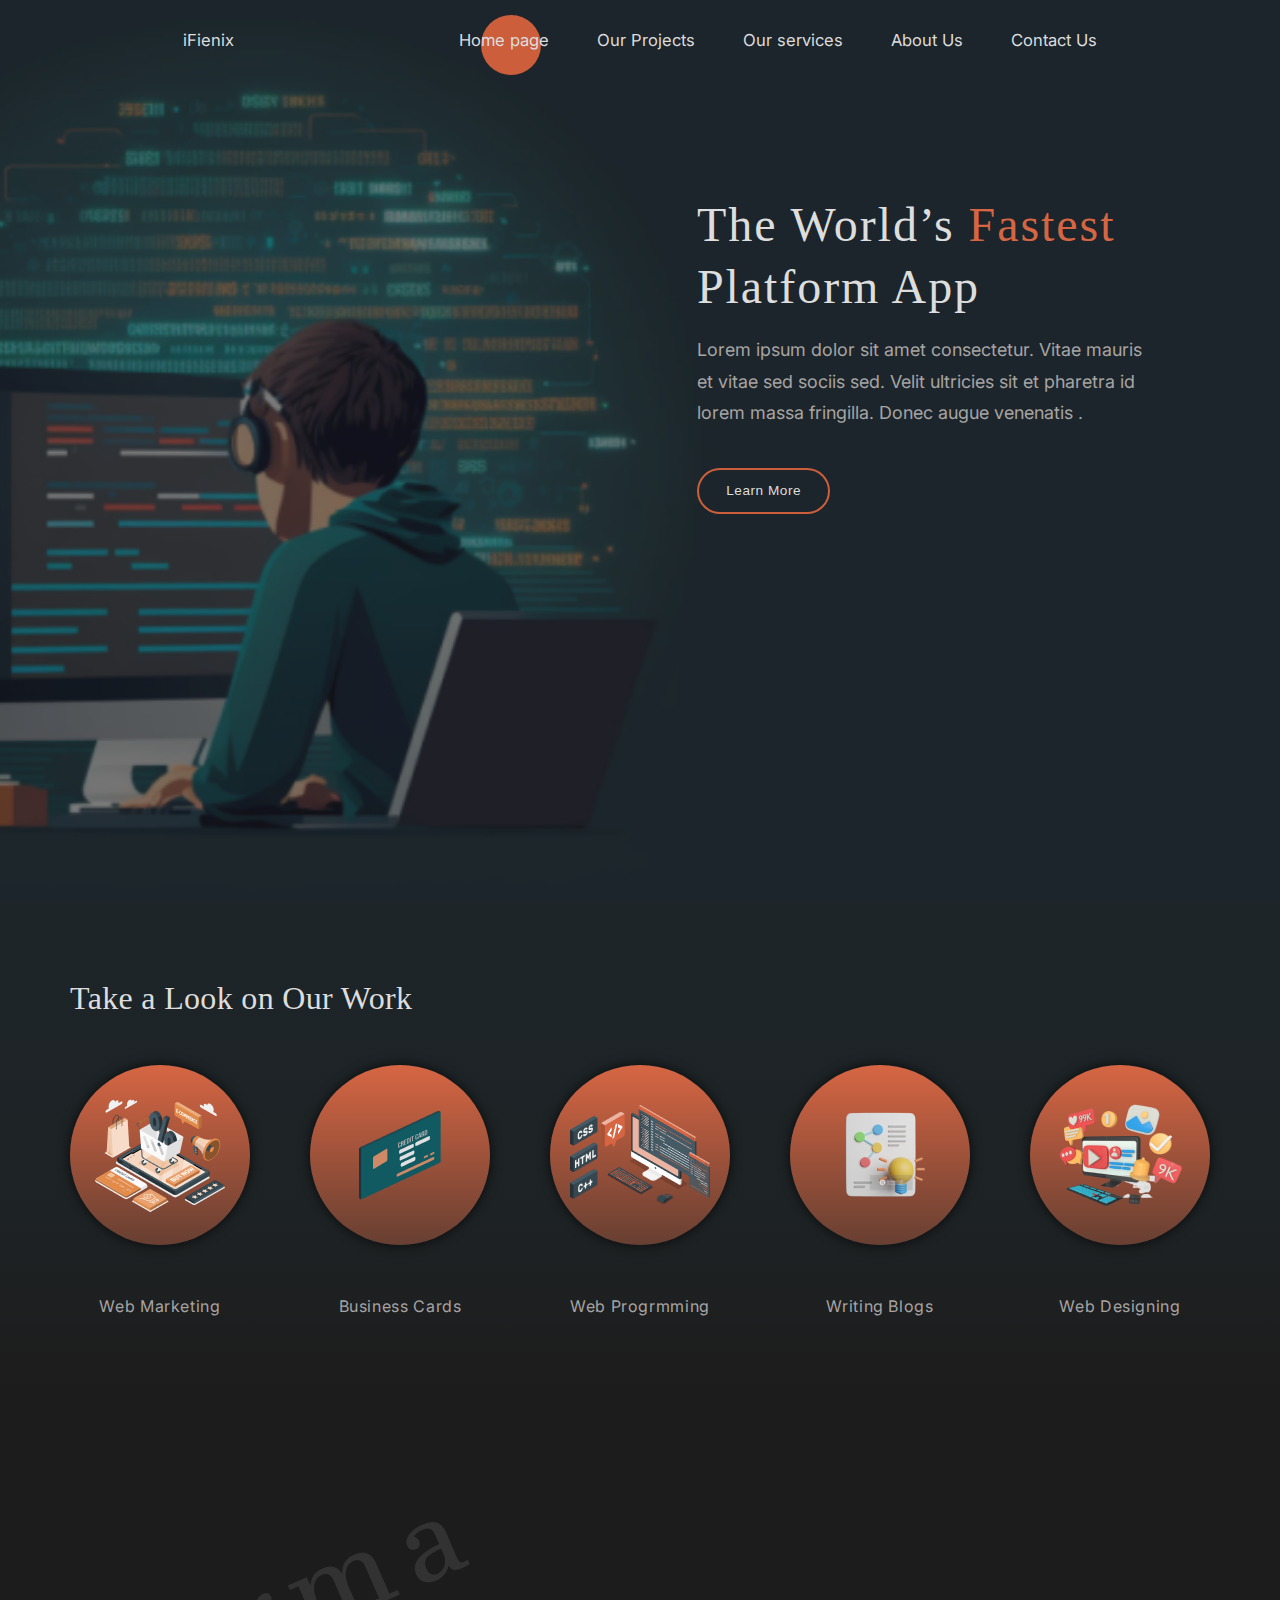
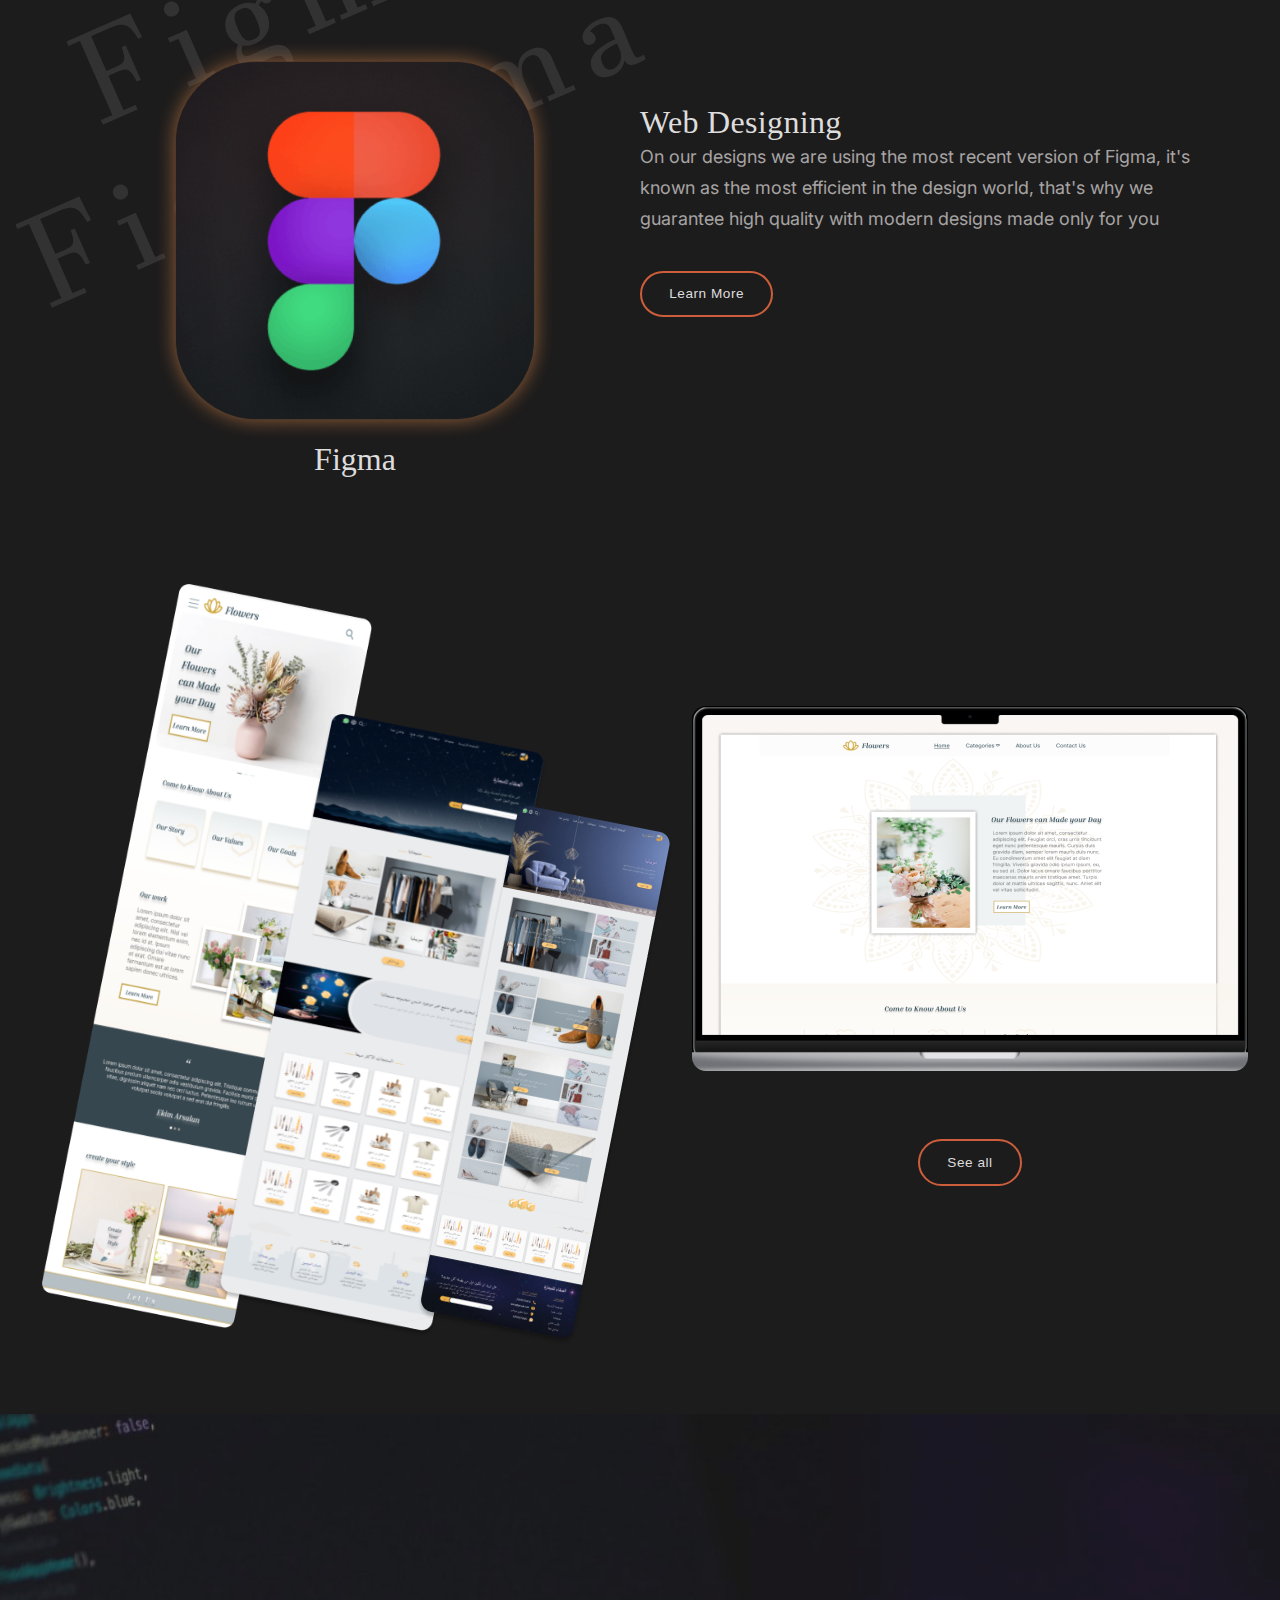
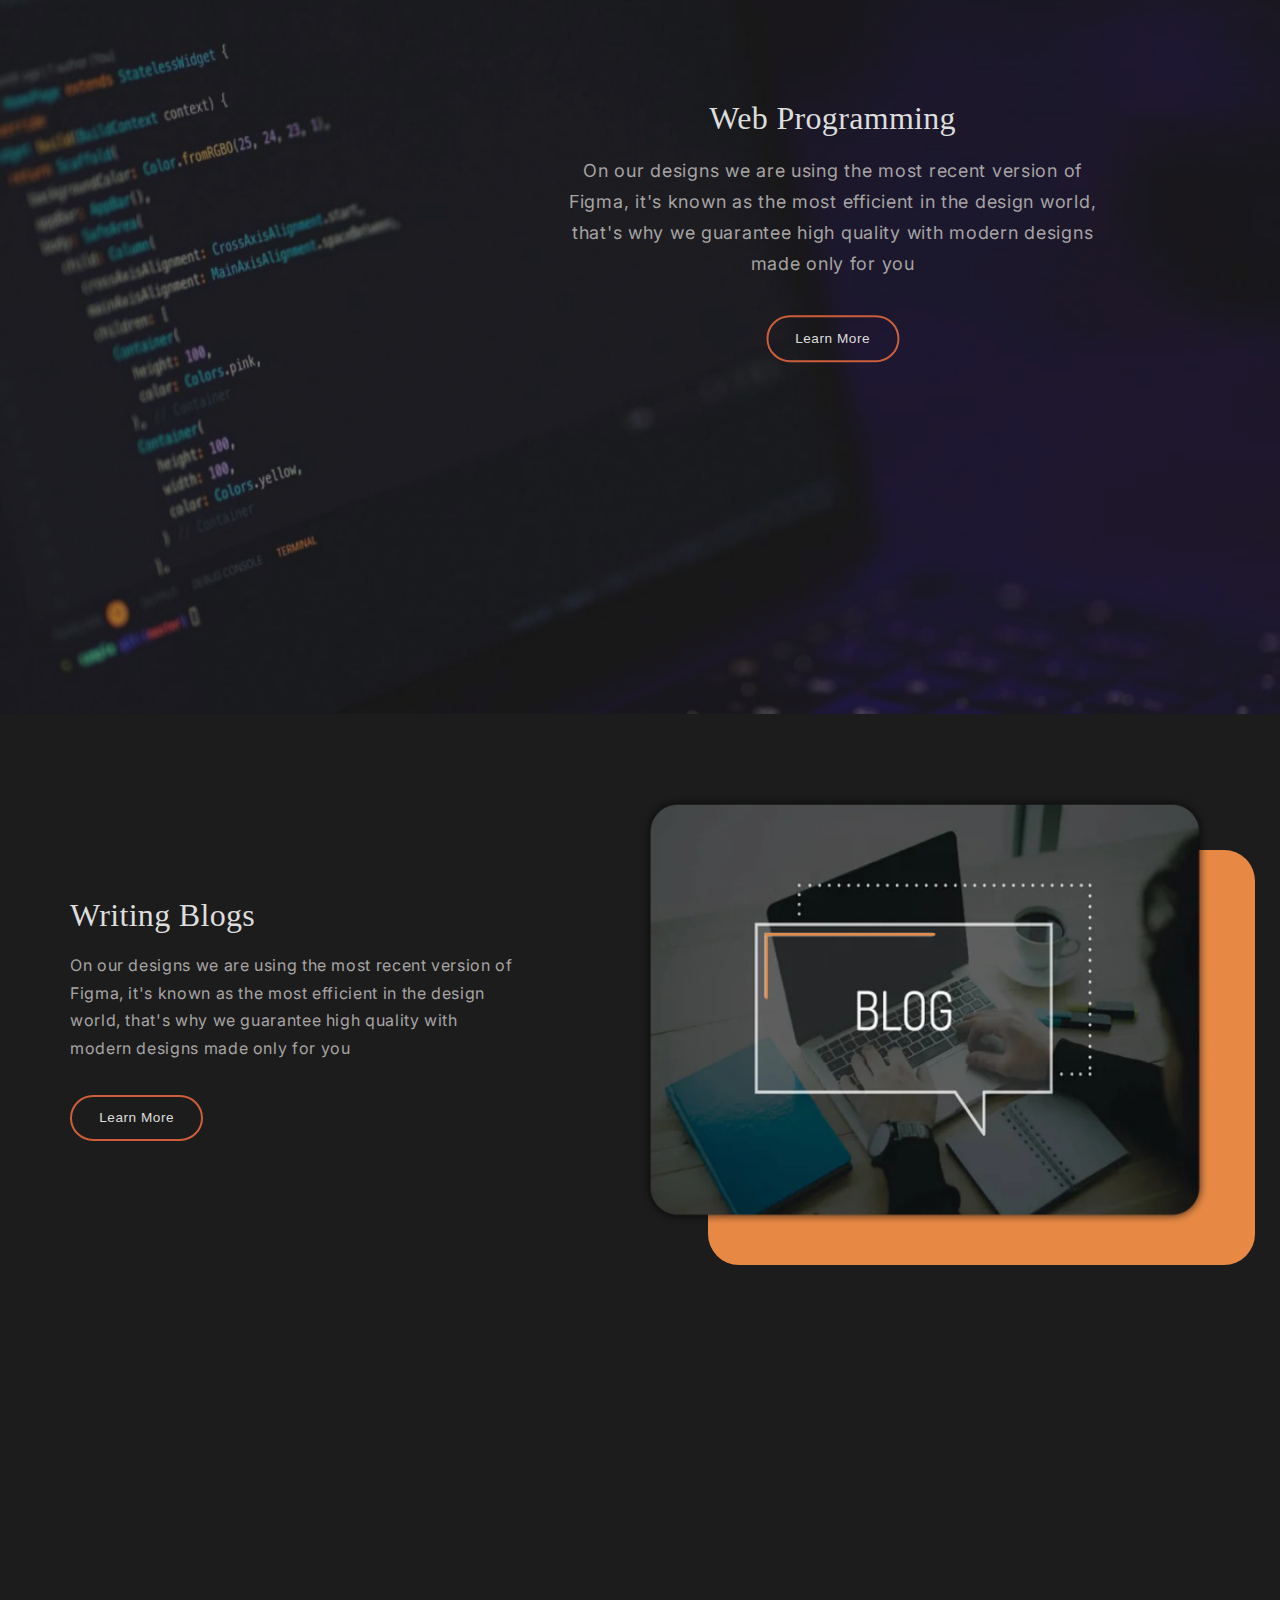
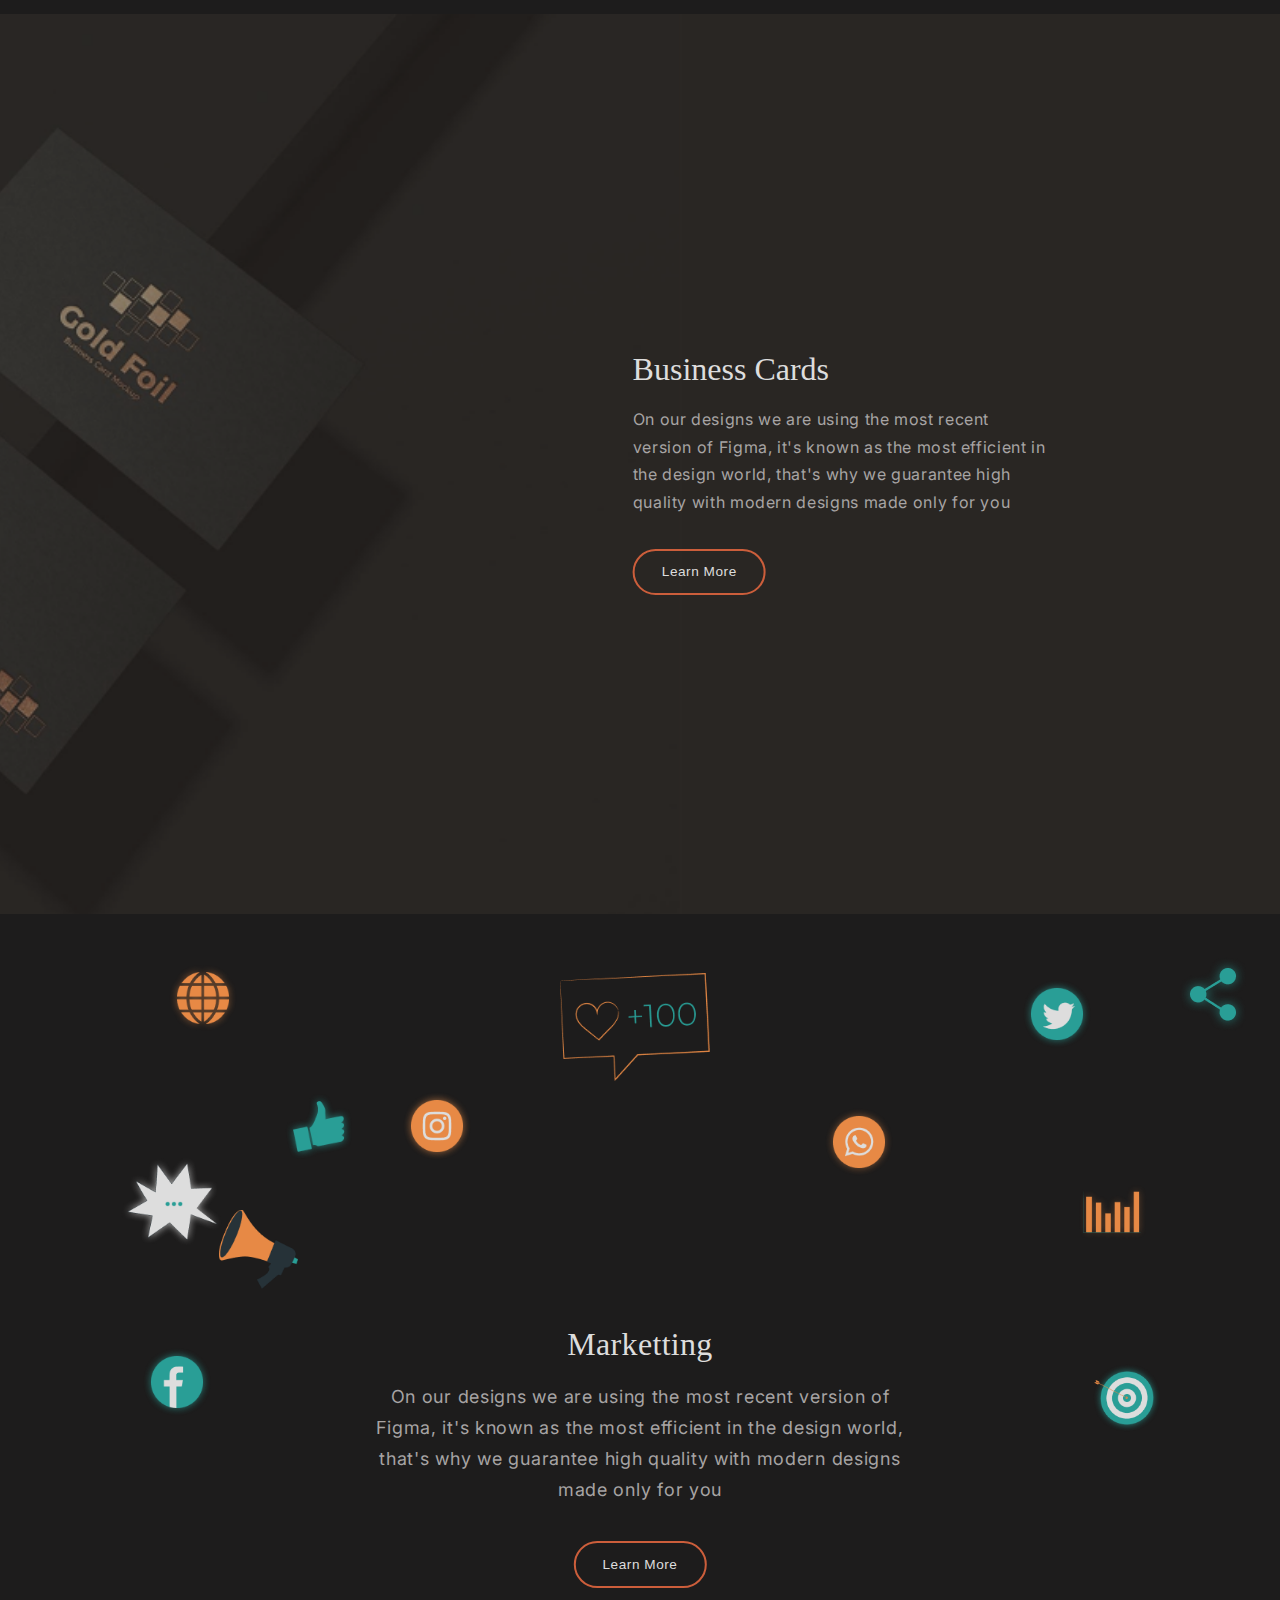
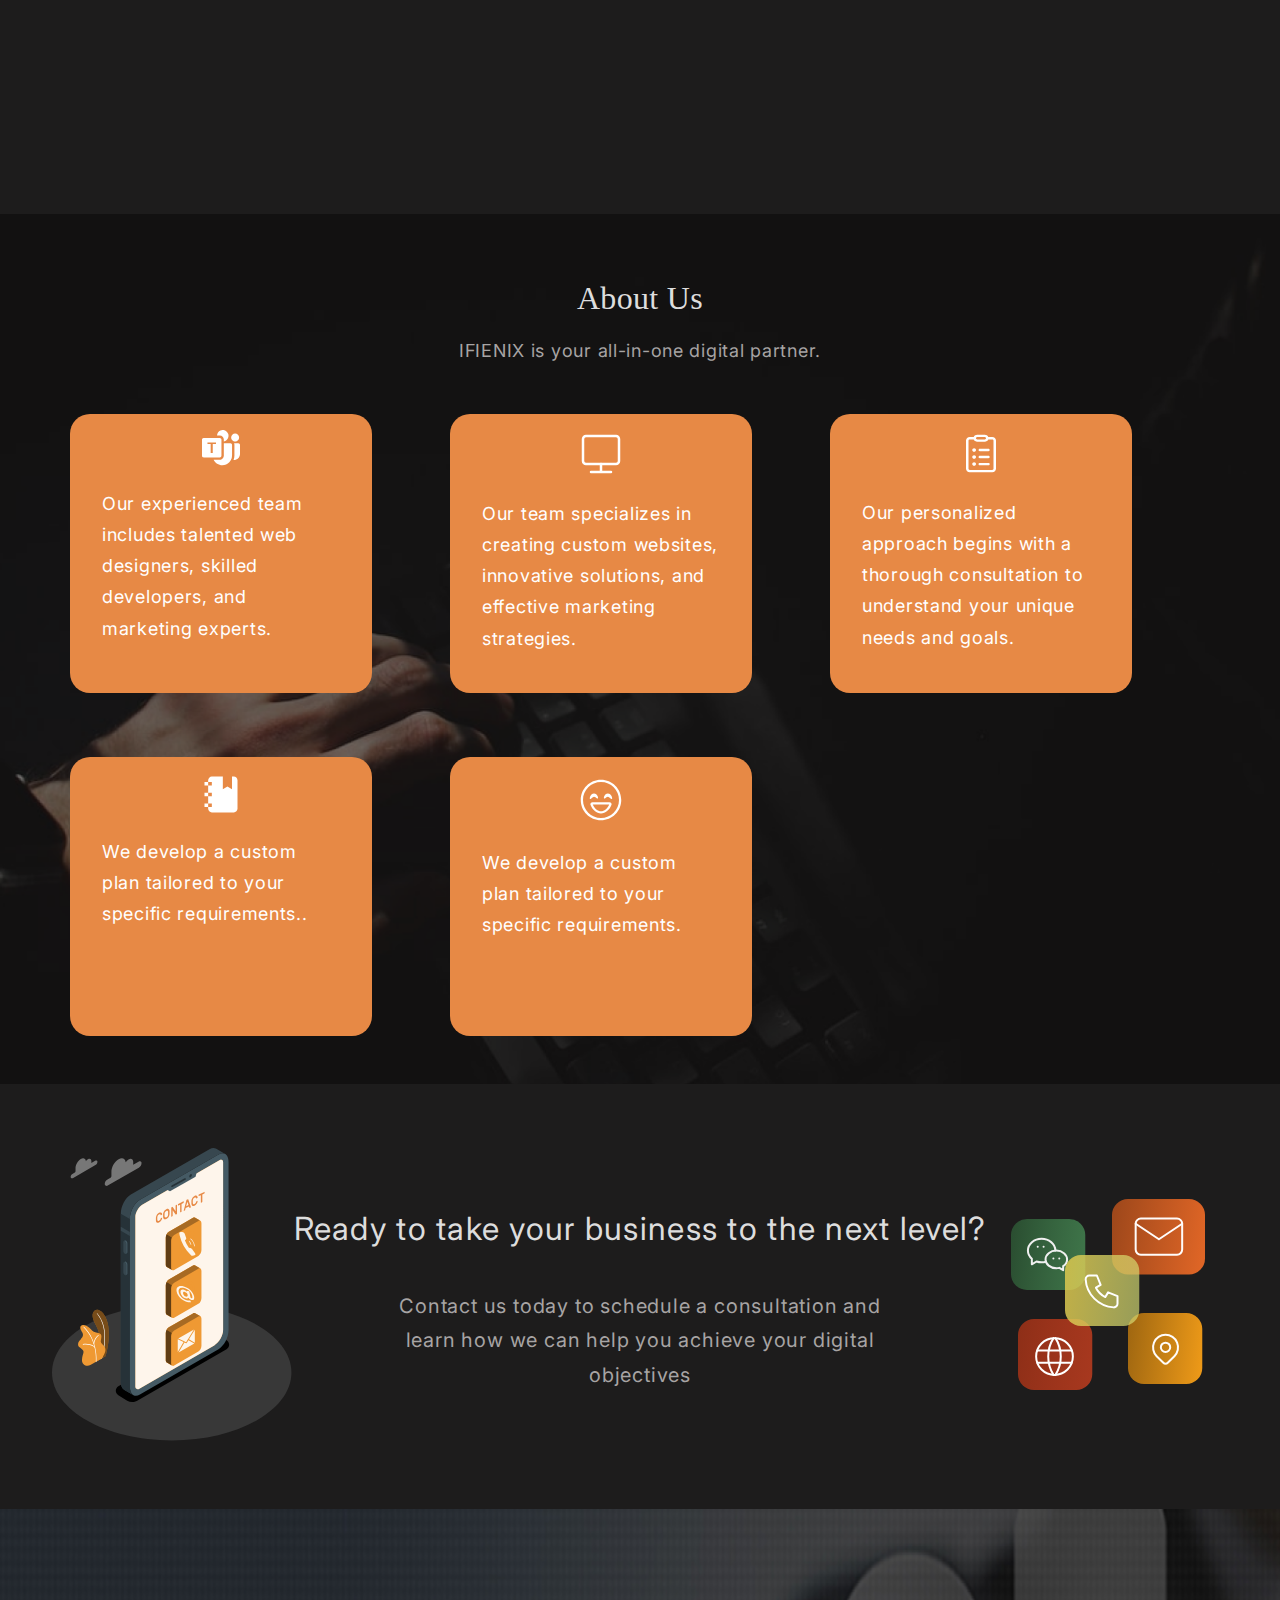
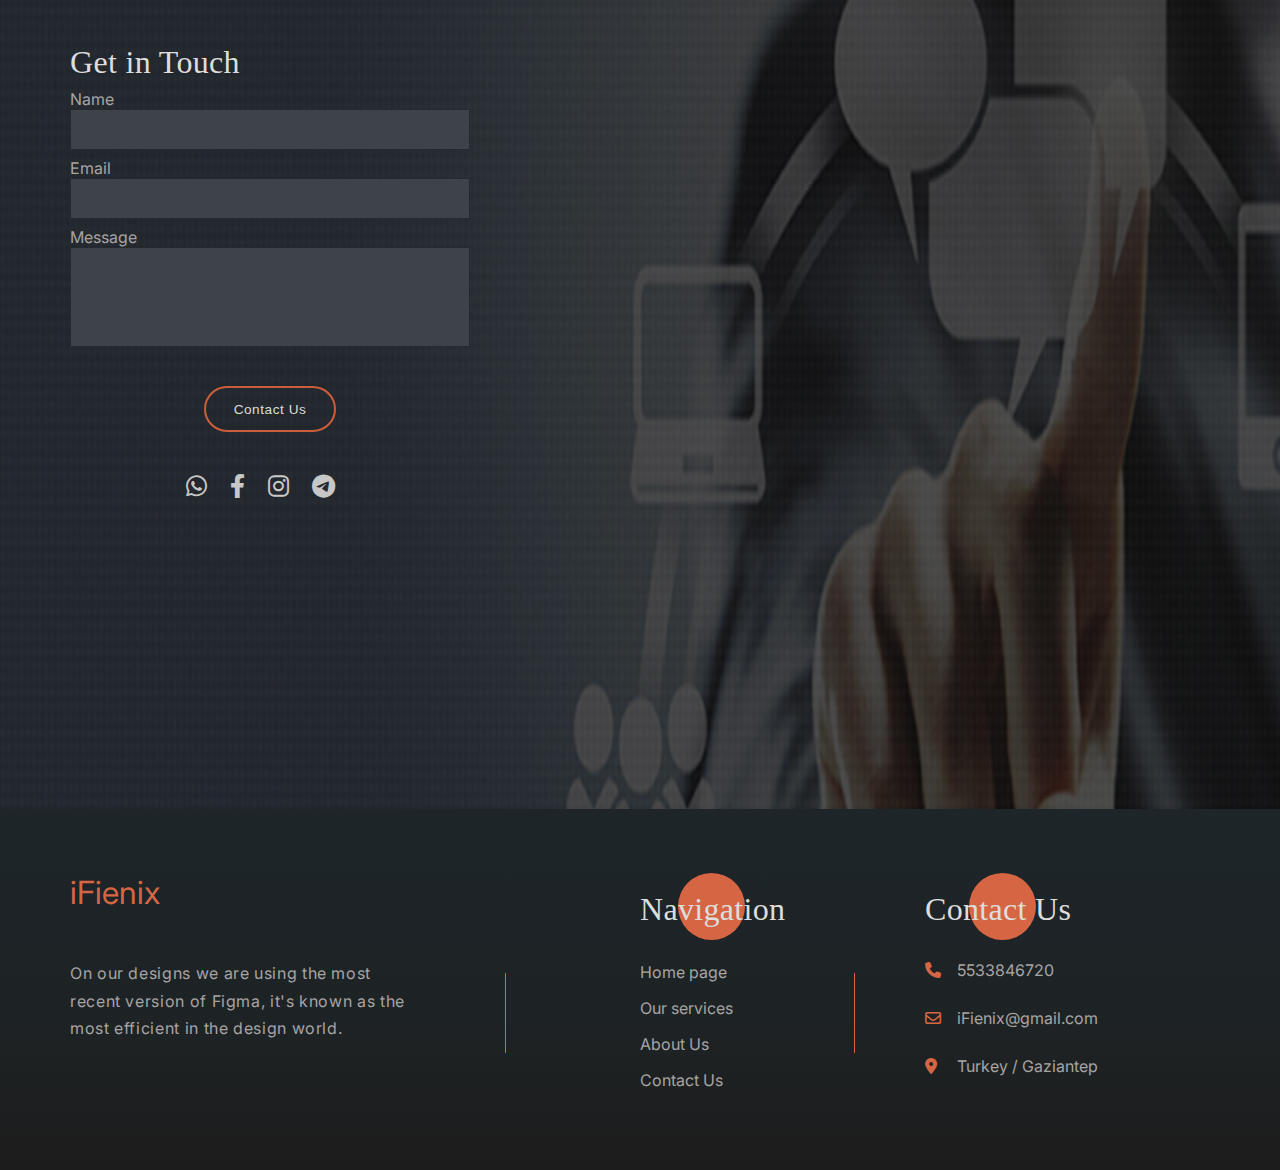
==== commit eba94661: "add about us ans our projects" ====
--- a/index.html
+++ b/index.html
@@ -1,6 +1,14 @@
 <!DOCTYPE html>
 <html lang="en">
   <head>
+    <!-- Google Tag Manager -->
+    <script>(function(w,d,s,l,i){w[l]=w[l]||[];w[l].push({'gtm.start':
+    new Date().getTime(),event:'gtm.js'});var f=d.getElementsByTagName(s)[0],
+    j=d.createElement(s),dl=l!='dataLayer'?'&l='+l:'';j.async=true;j.src=
+    'https://www.googletagmanager.com/gtm.js?id='+i+dl;f.parentNode.insertBefore(j,f);
+    })(window,document,'script','dataLayer','GTM-5HJGVXX');</script>
+    <!-- End Google Tag Manager -->
+
     <meta charset="UTF-8" />
     <meta http-equiv="X-UA-Compatible" content="IE=edge" />
     <meta name="viewport" content="width=device-width, initial-scale=1.0" />
@@ -16,23 +24,41 @@
     <title>iFienix</title>
   </head>
   <body>
+    <!-- Google Tag Manager (noscript) -->
+    <noscript><iframe src="https://www.googletagmanager.com/ns.html?id=GTM-5HJGVXX"
+    height="0" width="0" style="display:none;visibility:hidden"></iframe></noscript>
+    <!-- End Google Tag Manager (noscript) -->
+    
     <header>
       <div class=" hero-img">
         <img src="img/hero_img.png" alt="Hero Img" />
       </div>
       <div class=" menu-mobil  fa-solid fa-bars"></div>
+      
       <div class="container">
-        
-        
-        
         <nav>
+          
           <div class="logo"><a href="#">iFienix</a></div>
           <ul>
-            <li><a href="#">Home page</a></li>
-            <li><a href="#our_services">Our services</a></li>
-            <li><a href="#">About Us</a></li>
-            <li><a href="#contact_Us">Contact Us</a></li>
-            <li class="close_menu"><i class="fa-solid fa-xmark"></i></li>
+            <span class="close_menu"><i class="fa-solid fa-xmark"></i></span>
+            <li>
+              <span class="link active-link"></span>
+              <a href="index.html">Home page</a>
+            </li>
+            <li>
+              <span class="link"></span>
+              <a href="ourProjects.html">Our Projects</a>
+            </li>
+            <li>
+              <span class="link"></span>
+              <a href="#our_services">Our services</a></li>
+            <li>
+              <span class="link"></span>
+              <a href="#">About Us</a></li>
+            <li>
+              <span class="link"></span>
+              <a href="#contact_Us">Contact Us</a></li>
+            
           </ul>
         </nav>
         <div class="hero-text">
@@ -122,7 +148,7 @@
           </div>
           <div class="project-img-right">
             <img src="img/project-4.png" alt="" srcset="" />
-            <button class="head-color">Learn More</button>
+            <button class="head-color">See all</button>
           </div>
         </div>
       </section>
@@ -190,6 +216,88 @@
           </div>
         </div>
       </section>
+
+      <section class="about-us"> 
+        <img src="img/about-us.png" alt="">
+        <div class="container">
+          <div class="about-us-content">
+            <div class="about-cont-header">
+              <h3>About Us</h3>
+              <p>IFIENIX is your all-in-one digital partner.</p>
+            </div>
+            <div class="about-us-card">
+              <div class="about-cont-body">
+                <div class="card-about-us">
+                  <div class="card-img">
+                    <img src="img/team.svg" alt="team">
+                  </div>
+                  <div class="card-content">
+                    <p>Our experienced team includes talented web designers, skilled developers, and marketing experts.</p>
+                  </div>
+                </div>
+              </div>
+              <div class="about-cont-body">
+                <div class="card-about-us">
+                  <div class="card-img">
+                    <img src="img/new-computer.svg" alt="team">
+                  </div>
+                  <div class="card-content">
+                    <p>Our team specializes in creating custom websites, innovative solutions, and effective marketing strategies.</p>
+                  </div>
+                </div>
+              </div>
+              <div class="about-cont-body">
+                <div class="card-about-us">
+                  <div class="card-img">
+                    <img src="img/clipboard.svg" alt="team">
+                  </div>
+                  <div class="card-content">
+                    <p>Our personalized approach begins with a thorough consultation to understand your unique needs and goals.</p>
+                  </div>
+                </div>
+              </div>
+              <div class="about-cont-body">
+                <div class="card-about-us">
+                  <div class="card-img">
+                    <img src="img/planner.svg" alt="team">
+                  </div>
+                  <div class="card-content">
+                    <p>We develop a custom plan tailored to your specific requirements..</p>
+                  </div>
+                </div>
+              </div>
+              <div class="about-cont-body">
+                <div class="card-about-us">
+                  <div class="card-img">
+                    <img src="img/happy.svg" alt="team">
+                  </div>
+                  <div class="card-content">
+                    <p>We develop a custom plan tailored to your specific requirements.</p>
+                  </div>
+                </div>
+              </div>
+              
+            </div>
+            
+          </div>
+        </div>
+      </section>
+
+      <section class="next-level">
+        <div class="next-level-content">
+          <div class="img-left">
+            <img src="img/next-level-img-left.svg" alt="contect-us">
+          </div>
+          <div class="text">
+            <h3>Ready to take your business to the next level? </h3>
+            <p>Contact us today to schedule a consultation and learn how we can help you achieve your digital objectives</p>
+          </div>
+          <div class="img-right">
+            <img src="img/next-level-img-right.svg" alt="social-media">
+          </div>
+        </div>
+      </section>
+      
       <section id="contact_Us" class="contact-us">
         <img src="img/contact.png" alt="" />
         <div class="container">
--- a/css/main.css
+++ b/css/main.css
@@ -129,68 +129,57 @@
 header .container nav ul{
     display: flex;
     gap: 3rem;
+}
+header .container nav ul li{
     position: relative;
     z-index: 1;
 }
-
-/* header .container nav ul li::before{
-    content: "";
+.active-link{
     width: 60px;
     height: 60px;
-    left: 25px;
-    top: -11px;;
-    
-    background: #CC5E3B;
-    position: absolute;
     display: block;
     border-radius: 50%;
+    position: absolute;
+    top: -15px;
+    right: 8px;
     z-index: -1;
-    transition: .2s ease-in-out;
-} */
-header .container nav ul li a::before{
-    content: "";
+    background-color: #CC5E3B;
+    opacity: 0;
+    transition: .3s;
+}
+.link.active-link{
     width: 60px;
     height: 60px;
-    left: 25px;
-    top: -11px;;
-    
-    background: #CC5E3B;
-    position: absolute;
     display: block;
     border-radius: 50%;
+    position: absolute;
+    top: -15px;
+    right: 8px;
     z-index: -1;
-    transition: .2s ease-in-out;
-    opacity: 0;
-}
-header .container nav ul li a:hover:before{
+    background-color: #CC5E3B;
     opacity: 1;
-}
+    transition: .3s;
+}
+header .container nav ul li:hover .active-link{
+    opacity: 1;
+    cursor: pointer;
+}
+
 header .container nav a{
     color: #DDDDDD;
     font-style: normal;
     font-weight: 400;
-    font-size: 1.25rem;
+    font-size: clamp(1rem, 1.3vw, 1.2rem);
     transition: .2s all ease-in-out;
     display: block;
 
 }
-/* header .container nav a:hover{
-    color:#CC5E3B;
-} */
-
-/* header .container nav ul li:first-child:hover::before{
-    background: #1b262b;
-} */
+
 
 header .hero-section .even-col{
     flex-basis: 100%;
 }
 
-/* header .container,
-header .hero-text{
-    position: relative;
-    z-index: 2;
-} */
 header .hero-text {
     color: #DDDDDD;
     font-size: 1.5rem;
@@ -272,7 +261,8 @@
 .figma img{
     display: block;
     margin: auto;
-    width: 350px;
+    border-radius: 14px;
+    /* width: 350px; */
 }
 .figma-img {
     position: relative;
@@ -283,6 +273,7 @@
     position: absolute;
     left: -4px;
     top: -160px;
+    z-index: -1;
 }
 .figma-img img:nth-child(3){
     position: absolute;
@@ -343,9 +334,11 @@
 .our-projects .project-img-right{
     align-self: center;
     border-radius: 13px;
-    overflow: hidden;
     text-align: center;
 }
+/* .our-projects .project-img-right img{
+    width: 100%;
+} */
 .our-projects .project-img-right .head-color{
     margin-top: 5em;
 }
@@ -371,8 +364,11 @@
 
 }
 .Programming .prog-text h2{ 
+    align-self: center;
+    font-style: normal;
     font-weight: 400;
     font-size: 2rem;
+    line-height: 73px;
     letter-spacing: 0.01em;
 }
 .Programming .prog-text p{
@@ -429,7 +425,6 @@
     position: absolute;
     top: 56px;
     right: -45px;
-    background-color: red;
     border-radius: 31px;
     background: #E78945;
     z-index: -1;
@@ -443,9 +438,12 @@
 /* start business-cards */
 .business-cards{
     position: relative;
+    height: 100vh;
 }
 .business-cards img{
     width: 100%;
+    height: 100%;
+    object-fit: cover;
 }
 
 .business-cards .card-text{
@@ -558,11 +556,126 @@
     transform:  translate(-11rem, 3rem);
     width: 70px
 }
-/* .marketting img{
-    width: 100px;
-    height: 100px;
-} */
 /* end marketting */
+
+/* start about-us */
+.about-us{
+    display: grid;
+    text-align: center;
+}
+.about-us > *{
+    grid-row: 1 / -1;
+    grid-column: 1 / -1;
+}
+.about-us > img{
+    height: 100%;
+    width: 100%;
+    object-fit: cover;
+}
+.about-us-content{
+    padding-block: 3em;
+}
+.about-us .about-cont-header{
+    margin-bottom: 3rem;
+}
+.about-us .about-cont-header h3{
+    font-family: 'Javanese Text';
+    font-style: normal;
+    font-weight: 400;
+    font-size: 32px;
+    line-height: 73px;
+    letter-spacing: 0.01em;
+    color: #DDDDDD;
+}
+.about-us .about-cont-header p{
+    font-style: normal;
+    font-weight: 400;
+    font-size: 18px;
+    line-height: 173.5%;
+    letter-spacing: 0.04em;
+    color: #A7A4A4;
+}
+.about-us-card{
+    display: grid;
+    grid-template-columns: repeat(auto-fit, minmax(18rem, 1fr));
+
+    gap: 4rem 0;
+}
+.about-us .about-cont-body{
+    width: 302px;
+    height: 279px;
+    background: #E78945;
+    border-radius: 20px;
+}
+.about-us .card-about-us{
+    padding: 1rem;
+}
+.about-us .card-about-us .card-img{
+    margin-bottom: 1rem;
+}
+.about-us .card-content p{
+    font-style: normal;
+    font-weight: 400;
+    font-size: 18px;
+    line-height: 173.5%;
+    text-align: left;
+    letter-spacing: 0.04em;
+    padding-inline: 1rem;
+    color: #fff;
+}
+
+/* end about-us */
+
+/* start next-levet */
+.next-level-content{
+    max-width: 1240px;
+    width: 100%;
+    display: grid;
+    /* grid-template-columns: repeat(3, 1fr); */
+    grid-template-columns: 15rem 1fr 15rem;
+    align-items: center;
+    margin: auto;
+    padding-block: 4rem;
+    padding-inline: 2rem;
+}
+
+.next-level-content .text h3{
+    font-style: normal;
+    font-weight: 400;
+    font-size: 32px;
+    line-height: 173.5%;
+    text-align: center;
+    letter-spacing: 0.04em;   
+    color: #DDDDDD;
+    margin-bottom: 2rem;
+    
+}
+
+.next-level-content .text p{
+    font-style: normal;
+    font-weight: 400;
+    font-size: 20px;
+    line-height: 173.5%;
+    text-align: center;
+    letter-spacing: 0.04em;
+    max-width: 31rem;
+    color: #A7A4A4;
+    margin: auto;
+}
+.next-level-content .img-right{
+    margin: auto;
+}
+.next-level-content .img-left img{
+    width: 100%;
+    height: 100%;
+    object-fit: cover;
+}
+.next-level-content .img-right img{
+    width: 100%;
+    height: 100%;
+    object-fit: cover;
+}
+/* end next-levet */
 
 /* start contact-us */
 .contact-us{
@@ -619,9 +732,9 @@
     margin-top: 2.5em;
 }
 .contact-us .social a {
-color: #C7C7C7;
-font-size: 1.5rem;
-padding-right: .8em;
+    color: #C7C7C7;
+    font-size: 1.5rem;
+    padding-right: .8em;
 }
 /* end contact-us */
 
@@ -751,7 +864,7 @@
 .menu-mobil{
     position: absolute;
     top: 27px;
-    font-size: 1.5rem;
+    font-size: 2rem;
     text-align: right;
     display: block;
     cursor: pointer;
@@ -760,8 +873,10 @@
 .close_menu{
     font-size: 1.5rem;
     position: absolute;
+    z-index: 10;
     top: 20px;
     right: 30px;
+    font-size: 2.5rem;
     cursor: pointer;
     display: none;
 }
@@ -778,19 +893,123 @@
 
 
 
-/* // Medium devices (tablets, less than 992px) */
-@media (max-width: 991.98px) { 
-   
- }
+
 
 /* // Large devices (desktops, less than 1200px) */
 @media (max-width: 1199.98px) { 
     header .hero-text h1{
-        font-size: 2.8rem;
+        font-size: calc(.5rem + 2.7vw);
+    }
+    .project-img-right img {
+        width: 100%;
+    }
+    .our-projects .project-img-left{
+        width: 800px;
+        position: relative;
+        top: -60px;
+    }
+    .next-level-content .img-right img{
+        /* display: none; */
     }
  }
- /* 
-// Small devices (landscape phones, less than 768px) */
+
+ @media (max-width: 1023.98px){
+    .next-level-content .img-right img{
+        display: none;
+    }
+    .next-level-content{
+        grid-template-columns: 35% 1fr;
+    }
+ }
+ /* // Medium devices (tablets, less than 992px) */
+@media (min-width: 768px) and (max-width: 992px) { 
+    header .hero-text h1{
+        font-size: calc(.5rem + 2.7vw);
+    }
+    .our-works .work .work-img {
+        width: calc(7rem + 5vw);
+        height: calc(7rem + 5vw);
+
+    }
+    .our-works .work small{
+        margin-top: 1em;
+        margin-bottom: 3em;
+        
+    }
+    .figma {
+        padding-top: 6em;
+        margin-bottom: 5em;
+    }
+    .our-projects .project-img-right{
+        align-self: center;
+    }
+    /* .our-projects .project-img-right img{
+        width: 100%;
+    } */
+    .figma-img img:nth-child(2) {
+        top: -200px;
+    }
+    .figma-img img:nth-child(3) {
+        top: -73px;
+        right: -135px;
+
+    }
+    .our-projects .project-img-right .head-color {
+        margin-top: 2em;
+    }
+    .project-img-right img {
+        width: 100%;
+    }
+    .our-projects .project-img-left{
+        width: 800px;
+        position: relative;
+        top: -80px;
+    }
+    .Programming .prog-text {
+        max-width: 75%;
+        transform: translate(-50%, -65%);
+        width: 546px;
+    }
+    .business-cards .card-text p{
+        width: 88%;
+    }
+    .marketting .market{
+        width: 100%;
+    }
+    /* .next-level-content{
+        grid-template-rows: repeat(2, 1fr);
+    }
+    .next-level-content .text{
+        grid-column: 1/-1;
+        grid-row: 1/2;
+    }
+    .next-level-content .img-left{
+        grid-column: 1/2;
+    }
+    .next-level-content .img-right{
+        grid-column: 3/-1;
+    }
+    */
+    .next-level-content .img-right img{
+        display: none;
+    } 
+    .contact-us .contact{
+        top: 5%;
+    }
+    footer .navigation h3,
+    footer .contact__us h3{
+        font-size: 1.7rem;
+    }
+    footer .ifieniex::after,
+    footer .navigation::after{
+        display: none;
+    }
+    footer .ifieniex p{
+        width: 80%;
+    }
+}
+
+ /*Small devices (landscape phones, less than 768px) */
 @media (max-width: 767.98px) { 
     .menu-mobil{
         display: block;
@@ -812,7 +1031,10 @@
     }
     header .hero-text{
         width: 100%;
-        margin-top: 6em;
+        margin-top: 8em;
+    }
+    header .hero-text h1 {
+        font-size: calc(.5rem + 5.7vw);
     }
     header .hero-text p{
         width: 100%;
@@ -821,7 +1043,7 @@
     nav .logo{
         position: absolute;
         top: 0;
-        left: 0;
+        left: -30px;
     }
     header .container nav ul{
         flex-direction: column;
@@ -848,7 +1070,7 @@
         color: #d66643;
         background-color: #1A313E;
     }
-    header .container nav ul li a::before{
+    header .container nav ul li .link{
         display: none;
     }
     .our-works h2{
@@ -860,15 +1082,20 @@
     .our-works .our-work > * {
         justify-content: space-around;
     }
+    .our-works .work .work-img {
+        width: calc(10rem + 5vw);
+        height: calc(10rem + 5vw);
+    }
     .our-works .work small{
         margin-top: 1em;
+        
     }
     .figma {
         padding-top: 10em;
         margin-bottom: 5em;
     }
     .figma .container{
-        gap: 2rem;
+        gap: 4rem;
     }
     .figma-img,
     .figma-text{
@@ -878,28 +1105,30 @@
     .figma-img img{
         width: 100%;
     }
-    
+
     .figma-text p {
-        /* font-size: .95rem; */
-        font-size: calc(.5rem + 1vw);
+        font-size: .95rem;
+        /* font-size: calc(.5rem + 1vw); */
     }
     .our-projects{
         flex-direction: column;
-        gap: 10em;
+        gap: 5em;
     }
     .our-projects .project-img-right {
         align-self: end;
         width: 100%;
     }
     .our-projects .project-img-right img{
-        width: 100%;
+        width: 80%;
     }
     .our-projects .project-img-right .head-color {
         margin-top: 2em;
     }
     .our-projects .project-img-left{
-        width: 100%;
-    }
+        width: 90%;
+        margin: auto;
+    }
+
     /* .our-projects .project-img-left img:nth-child(1):hover{
         scale: 2;
         z-index: 1;
@@ -918,13 +1147,13 @@
         transform: translate(-50%, -50%);
         width: 90%;
     }
-
+/* 
     .Programming .prog-text h2 {
         font-size: calc(.5rem + 4vw);
     }
     .Programming .prog-text p{
         font-size: 0.86rem;
-    }
+    } */
     .blog{
         height: unset;
     }
@@ -960,6 +1189,34 @@
     .marketting .market{
         width: 100%;
     }
+    .about-us .about-cont-body{
+        width: 261px;
+    }
+    .about-us .card-about-us{
+        padding: .5rem 0 0 0;
+    }
+    
+    .about-us-card{
+        grid-template-columns: repeat(auto-fit, minmax(16rem, 1fr));
+        gap: 1rem;
+    }
+    .contact-us .contact{
+        top: 5%;
+    }
+    .next-level-content{
+        grid-template-rows: repeat(2, 1fr);
+    }
+    .next-level-content .text{
+        grid-column: 1/-1;
+        grid-row: 1/2;
+    }
+    .next-level-content .img-left{
+        grid-column: 1/-1;
+        margin: 1rem auto;
+    }
+    .next-level-content .img-right{
+        grid-column: 3/-1;
+    }
     footer .container {
         flex-wrap: wrap;
         justify-content: space-evenly;
@@ -1018,13 +1275,14 @@
     }
     .our-works .work .work-img{
         margin: auto;
+
     }
     .our-works .our-work > *{
         justify-content: center;
     }
     .our-works .work small{
         margin-top: 1em;
-        margin-bottom: 4em;
+        margin-bottom: 1em;
     }
     .figma{
         padding-top: 7em;
@@ -1062,13 +1320,16 @@
     }
     .our-projects{
         flex-wrap: wrap;
+        flex-direction: unset;
     }
     .our-projects .project-img-left{
         flex-direction: column;
-        width: 100%;
+        width: 600px;
+        margin-top: 5em;
     }
     .our-projects .project-img-left img{
         width: 100%;
+        max-width: 350px;
         transform: unset;
     }
     .Programming {
@@ -1138,6 +1399,13 @@
         transform: none;
         width: 100%;
     }
+    .next-level-content{
+        padding-inline: 1rem;
+    }
+    .about-us .about-cont-body{
+        margin: auto;
+    }
+   
     .contact-us{
         display: grid;
     }
@@ -1160,7 +1428,9 @@
     footer .contact__us{
         width: 100%;
         margin-bottom: 2em;
-        text-align: center;
+    }
+    footer .ifieniex h3{
+        margin-bottom: 1rem;
     }
     footer .ifieniex p{
         width: 100%;
@@ -1176,14 +1446,17 @@
         display: none;
     }
     footer .navigation{
-        margin-top: 2em;
+        /* margin-top: 2em; */
     }
     /* footer .navigation::after{
         right: 133px;
 
     } */
     footer .contact__us{
-        margin-top: 2em;
+        /* margin-top: 2em; */
+    }
+    .contact-us .social a{
+        font-size: 2rem;
     }
     /* footer .contact__us::before{
         right: 107px;
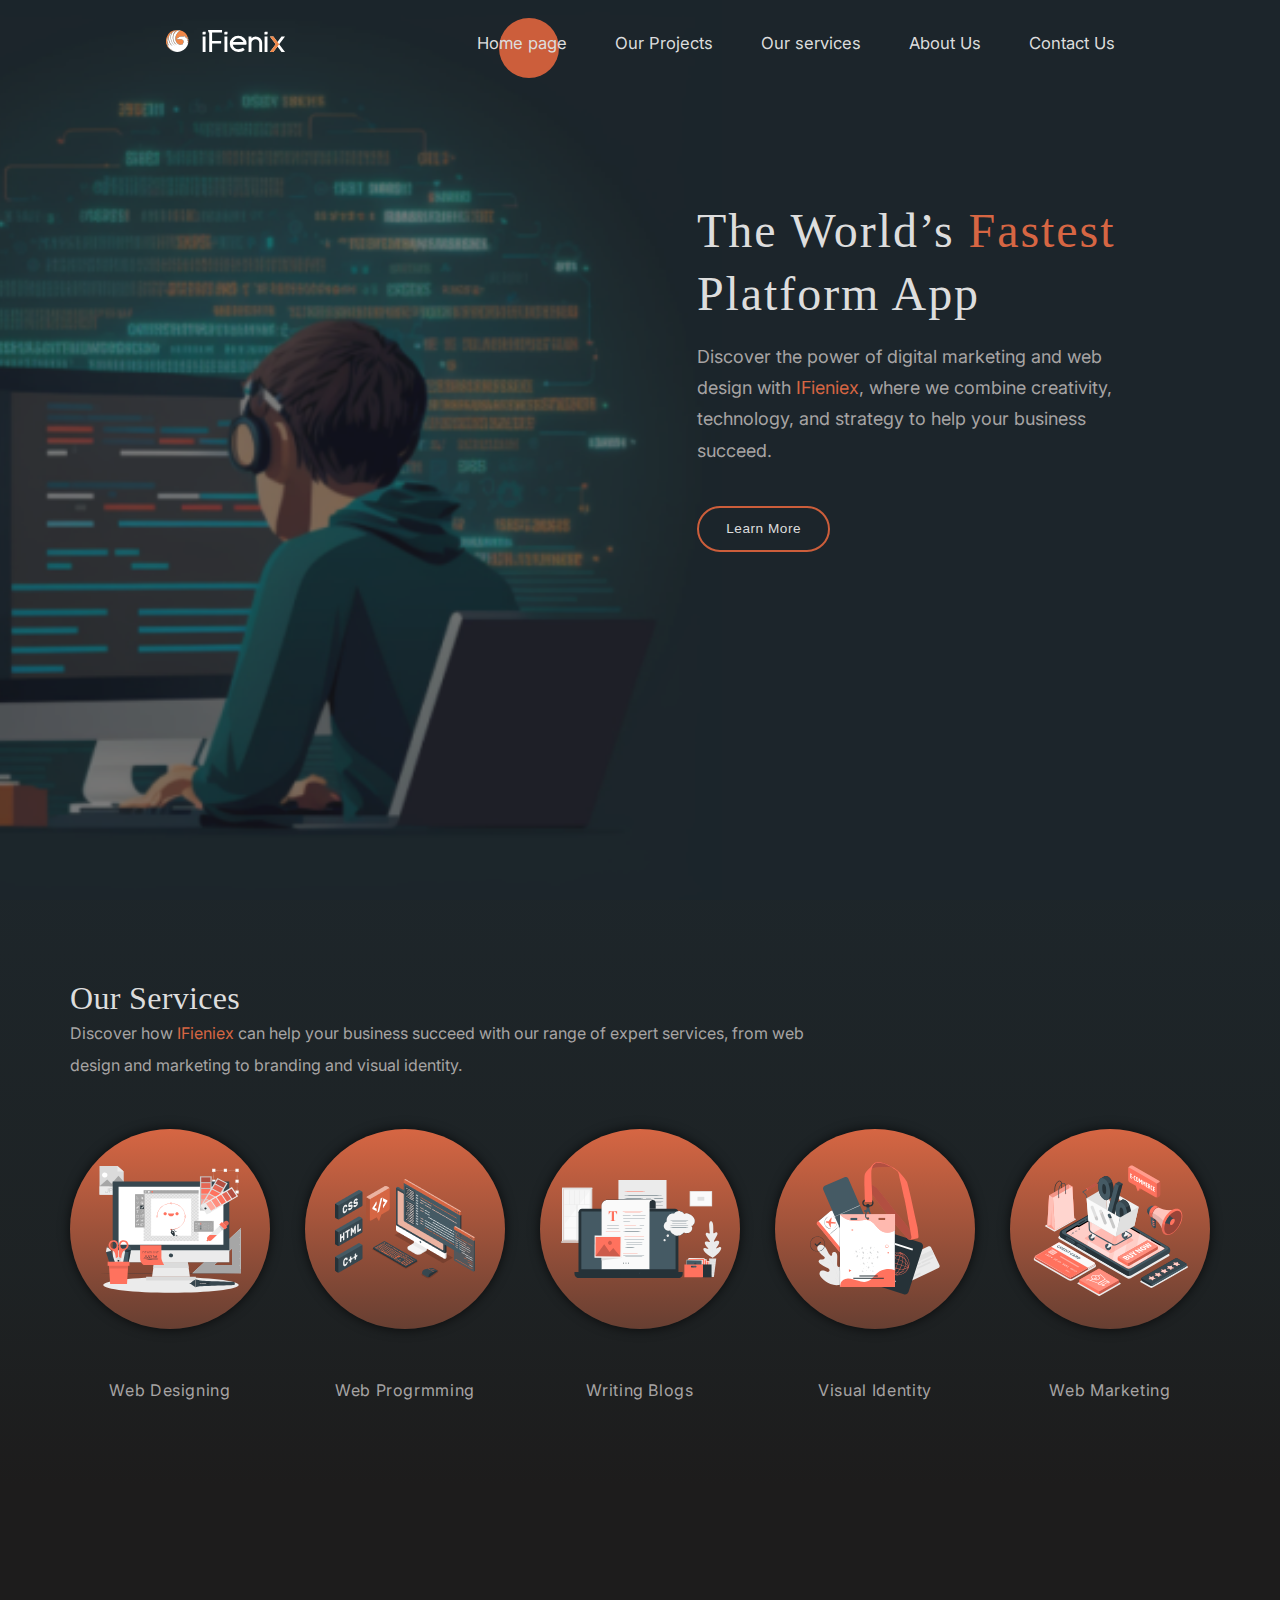
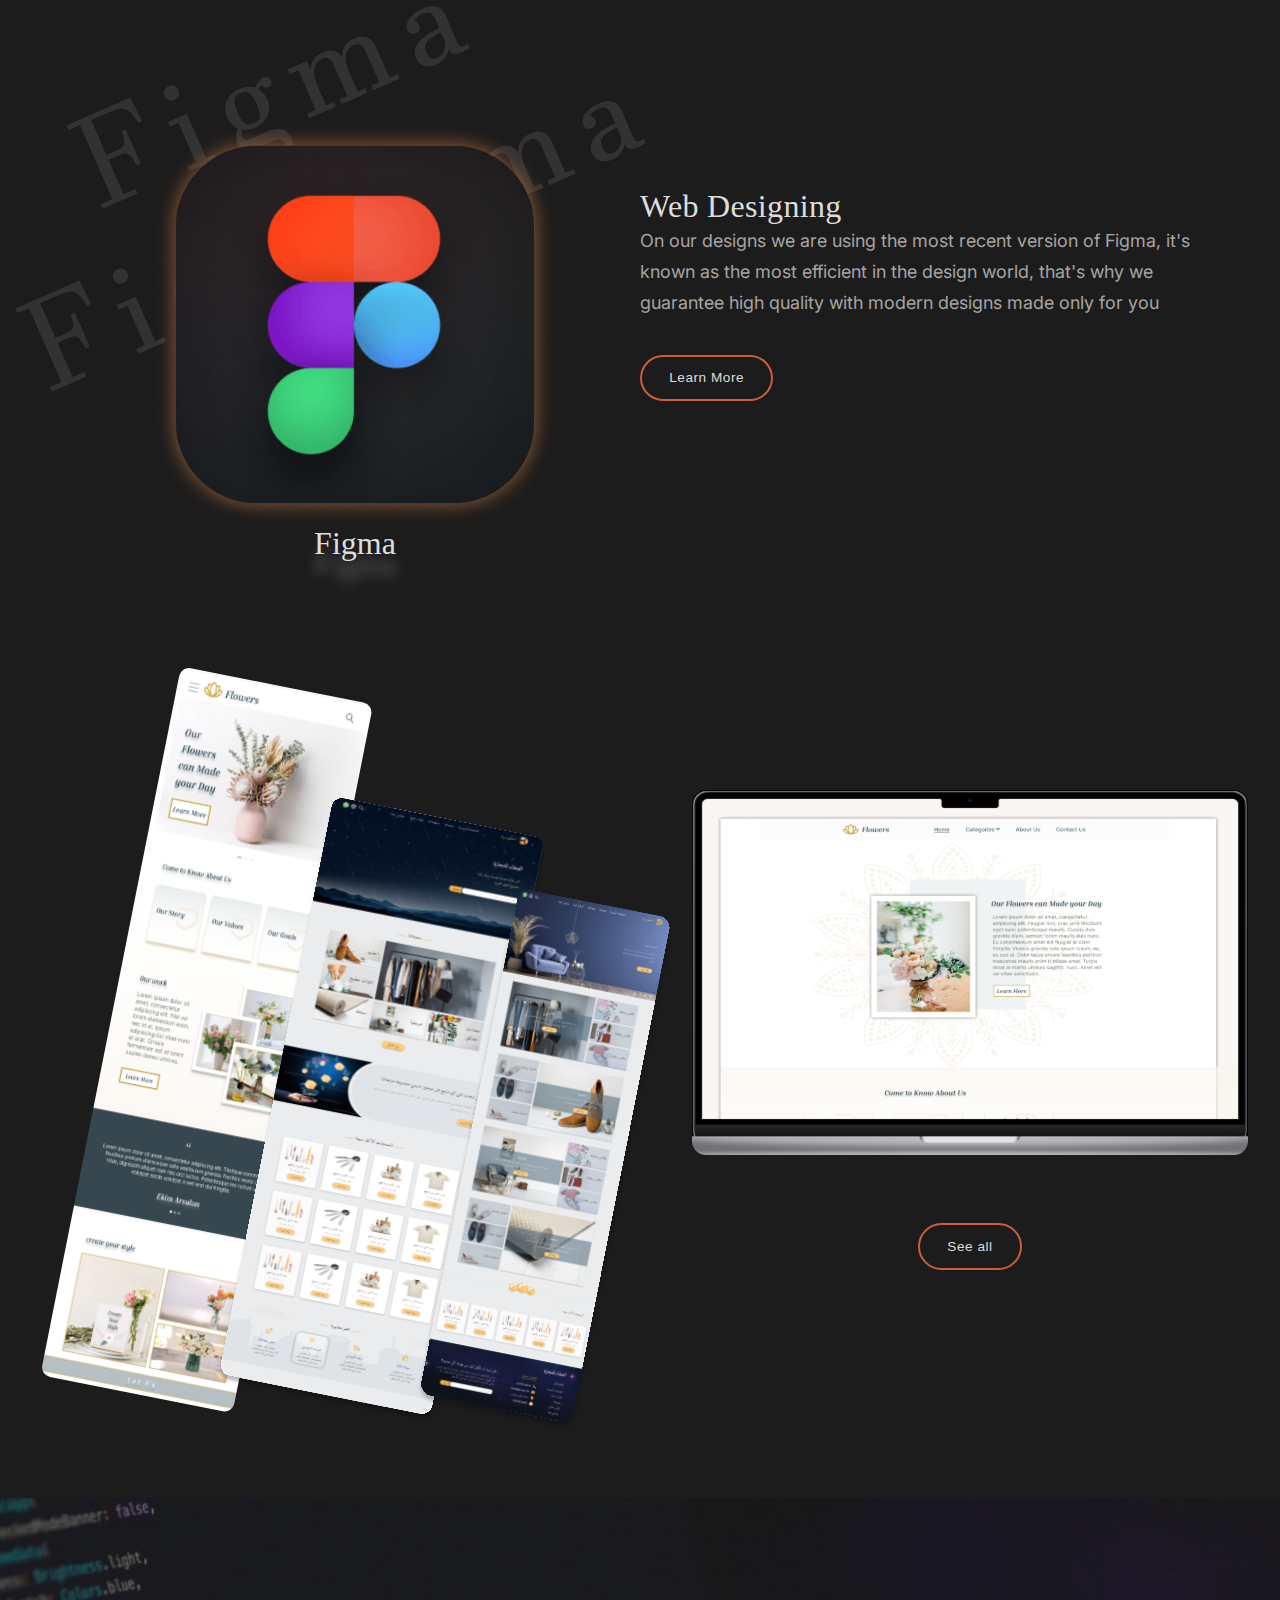
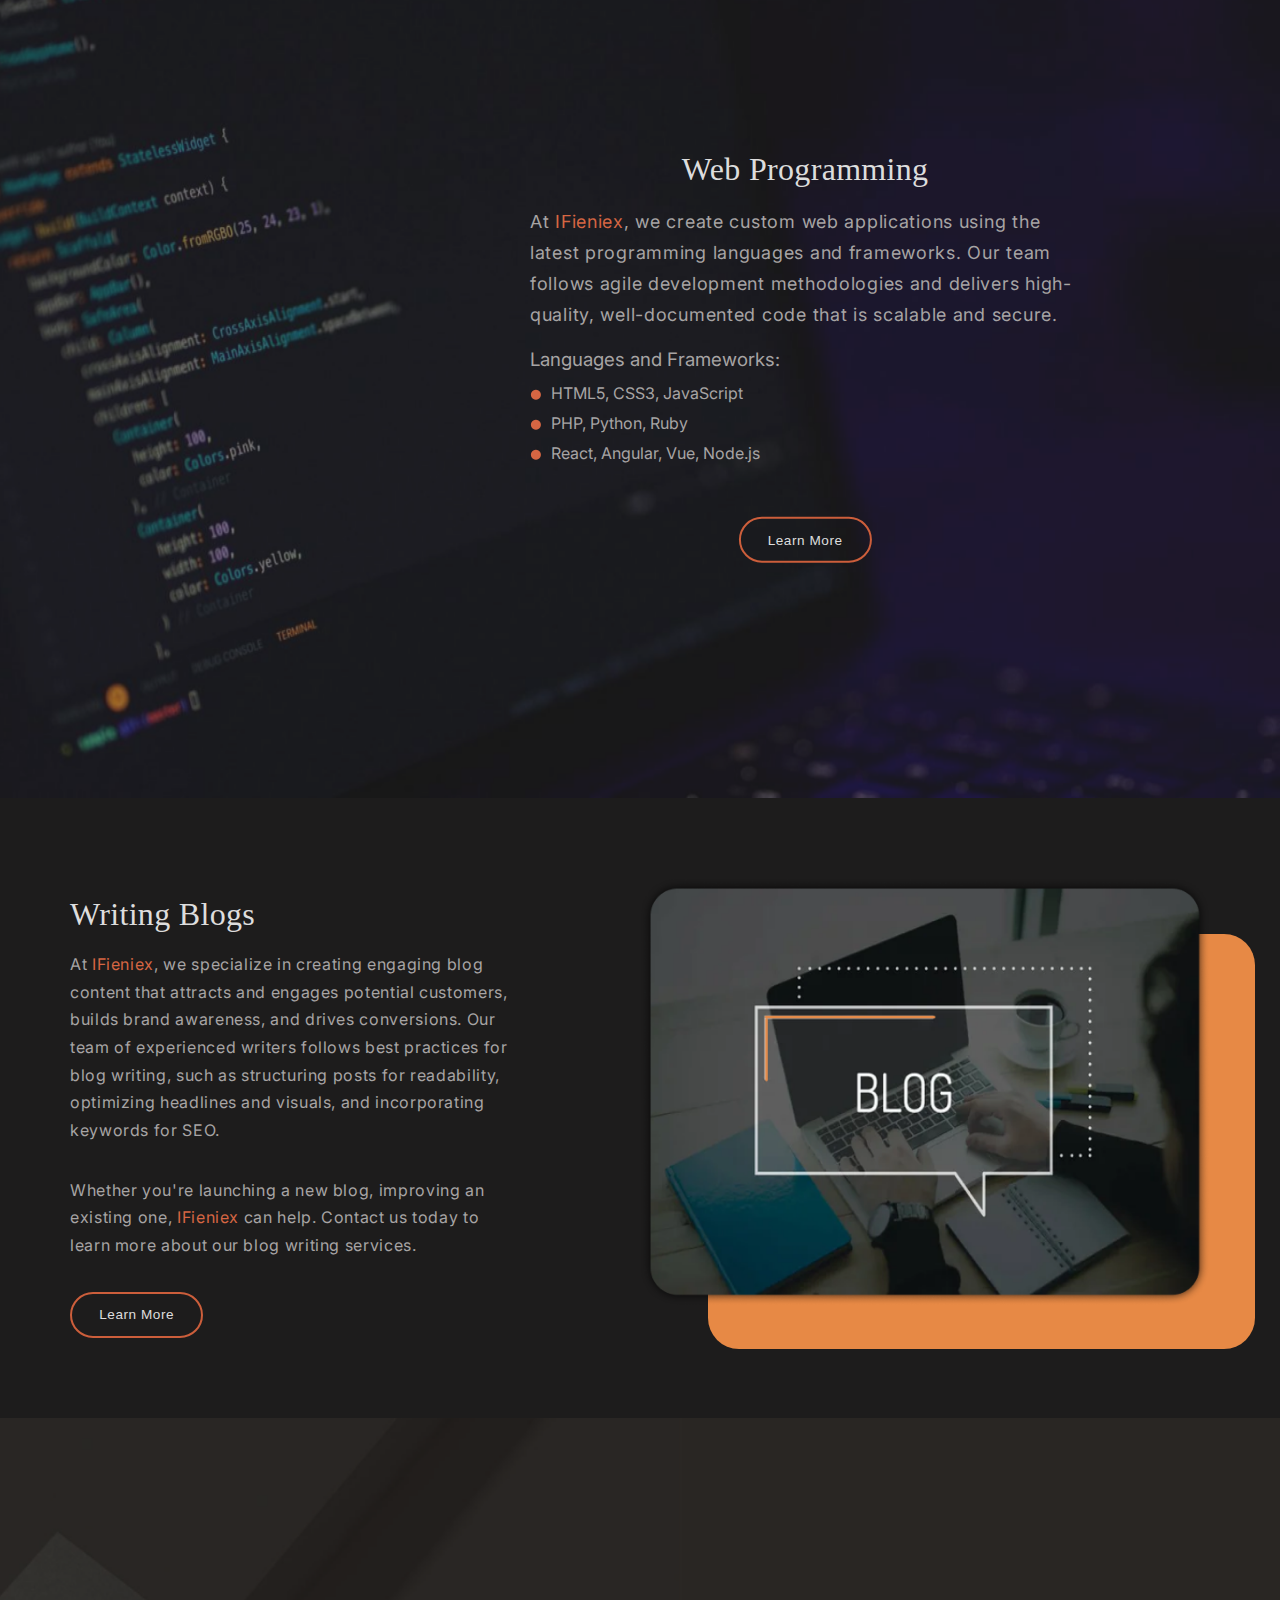
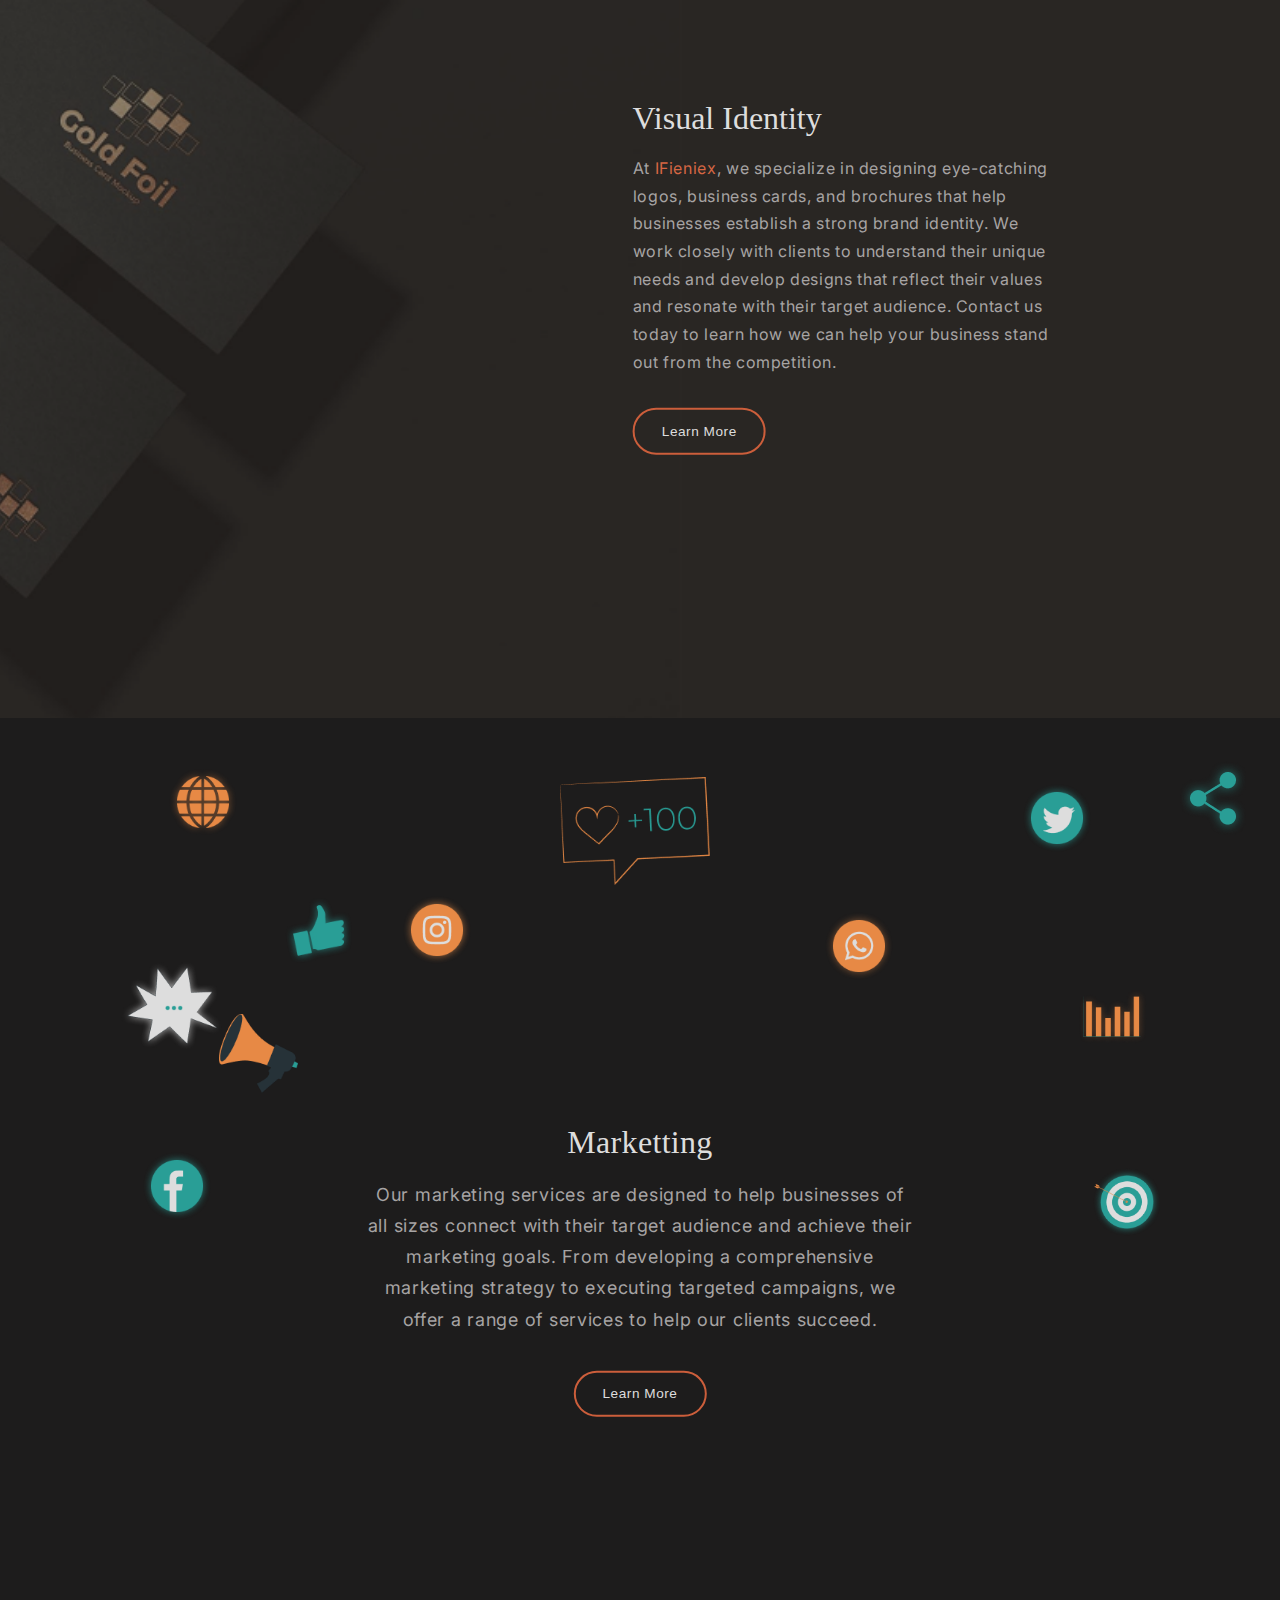
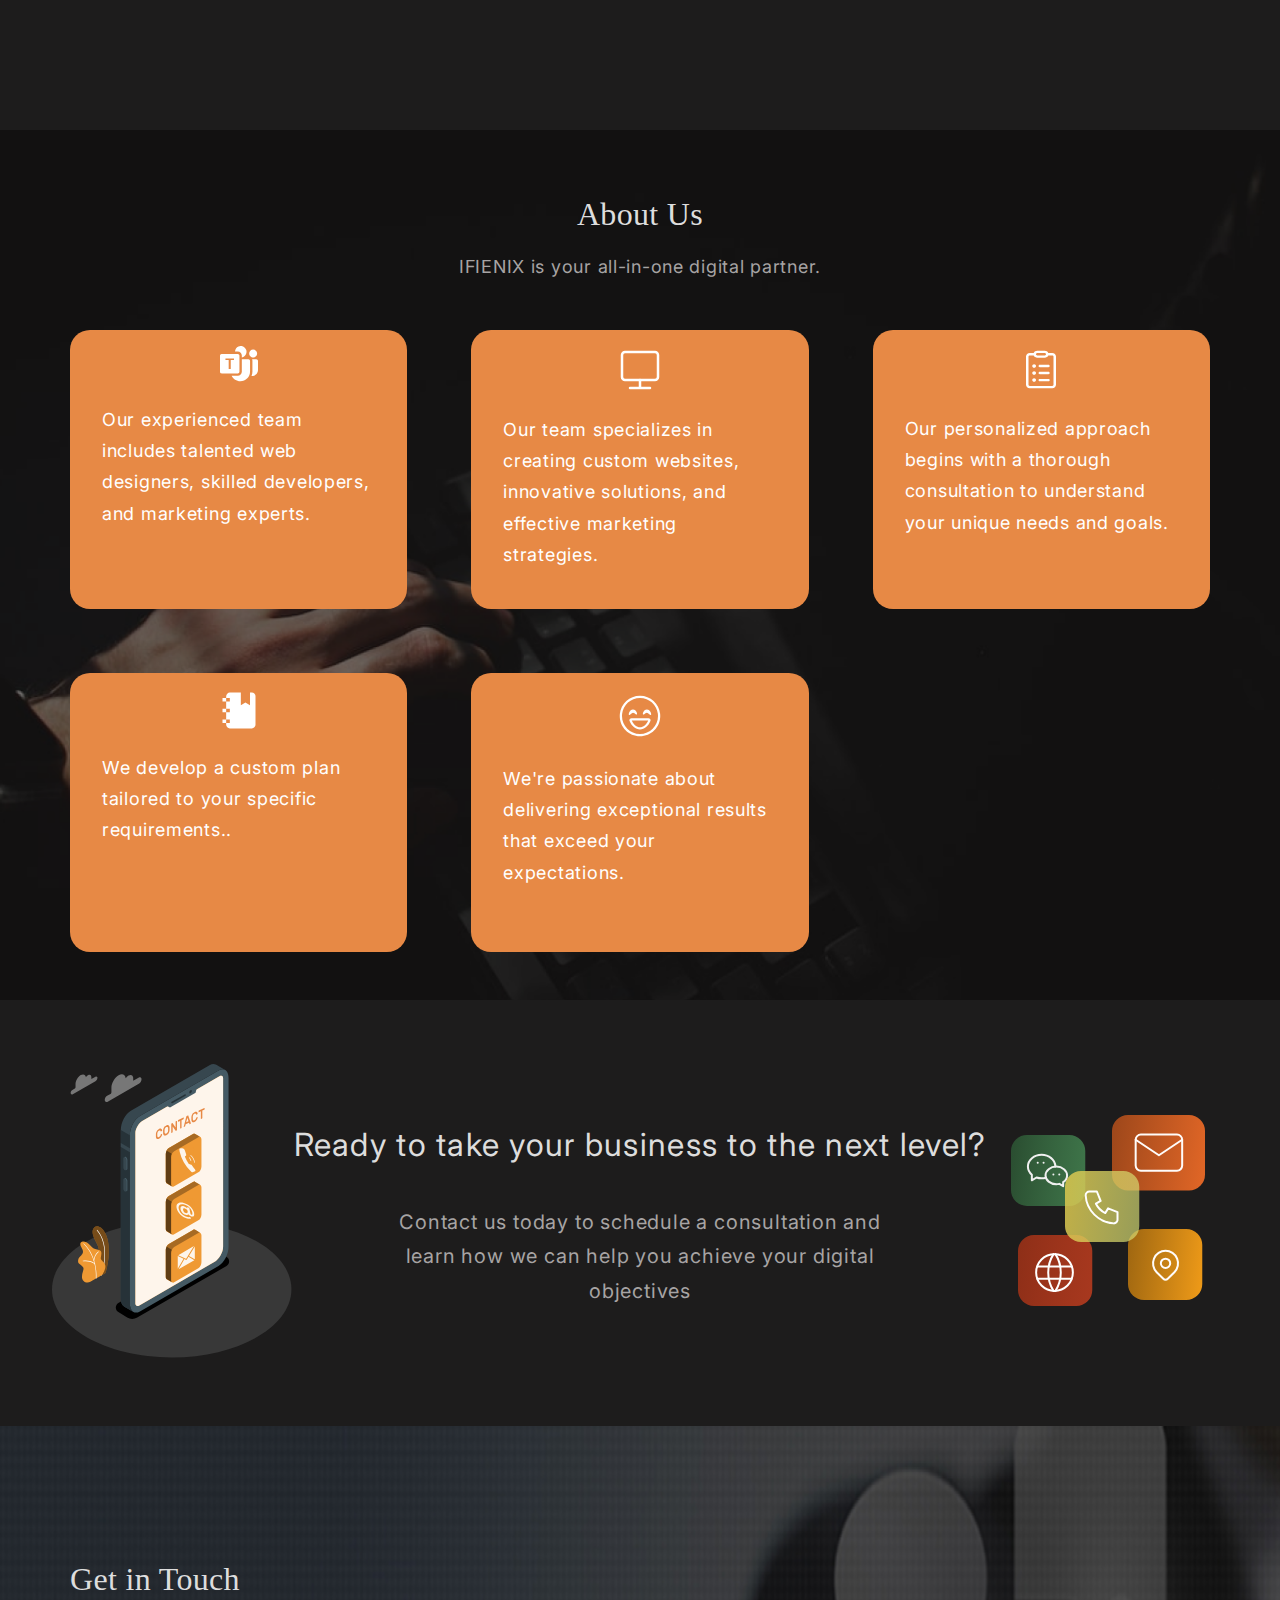
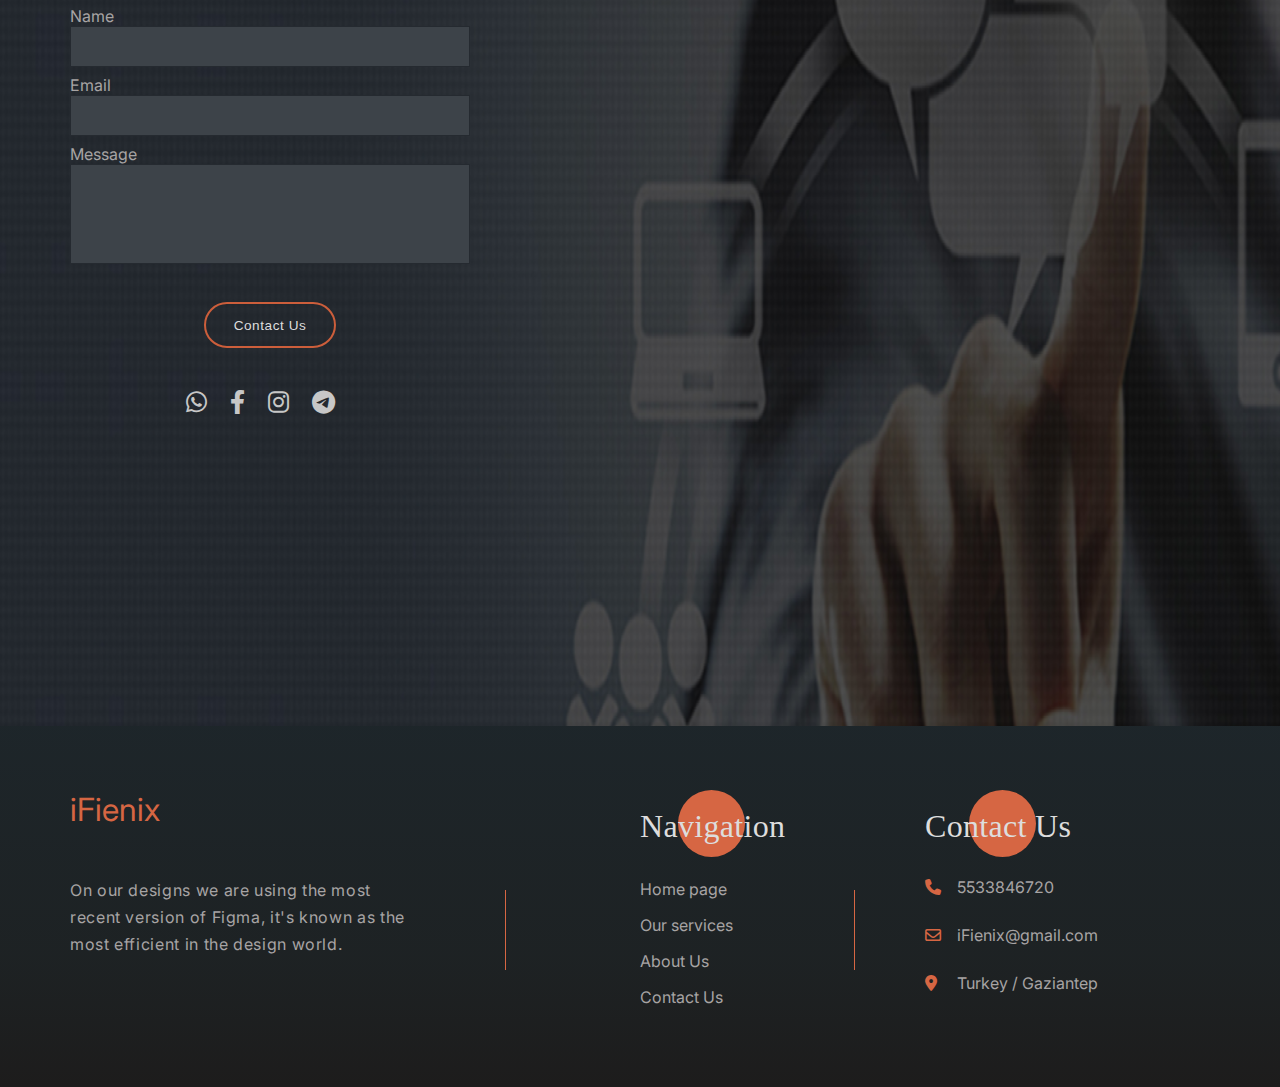
==== commit c3de6b8f: "add logo" ====
--- a/index.html
+++ b/index.html
@@ -38,7 +38,11 @@
       <div class="container">
         <nav>
           
-          <div class="logo"><a href="#">iFienix</a></div>
+          <div class="logo">
+            <a href="#">
+              <img src="img/ifienixAsset.svg" alt="">
+            </a>
+          </div>
           <ul>
             <span class="close_menu"><i class="fa-solid fa-xmark"></i></span>
             <li>
@@ -54,7 +58,7 @@
               <a href="#our_services">Our services</a></li>
             <li>
               <span class="link"></span>
-              <a href="#">About Us</a></li>
+              <a href="#about-us">About Us</a></li>
             <li>
               <span class="link"></span>
               <a href="#contact_Us">Contact Us</a></li>
@@ -63,65 +67,79 @@
         </nav>
         <div class="hero-text">
           <h1>
-            The World’s <span style="color: #d66643">Fastest</span> Platform
+            The World’s <span class="ifieniex">Fastest</span> Platform
             App
           </h1>
           <p>
-            Lorem ipsum dolor sit amet consectetur. Vitae mauris et vitae sed
-            sociis sed. Velit ultricies sit et pharetra id lorem massa
-            fringilla. Donec augue venenatis .
+            Discover the power of digital marketing and web design with <span class="ifieniex">IFieniex</span>, where we combine creativity, technology, and strategy to help your business succeed.
           </p>
           <button>Learn More</button>
         </div>
       </div>
-
-        
-          
-
-      
-      
     </header>
     <main>
       <section id="our_services" class="our-works">
         <div class="container">
-          <h2 class="head-color font-jav">Take a Look on Our Work</h2>
+          <h2 class="head-color font-jav">Our Services</h2>
+          <p class="text-color">Discover how <span class="ifieniex">IFieniex</span> can help your business succeed with our range of expert services, from web design and marketing to branding and visual identity.</p>
           <div class="our-work">
             <div>
               <div class="work">
+                <a href="#design">
+                  <div class="work-img">                 
+                      <img src="img/web-design.svg" alt="" srcset="" />                
+                  </div>
+                  <small class="text-color">Web Designing </small>
+                </a>
+              </div>
+              <div class="work">
+                <a href="#progrmming">
                 <div class="work-img">
-                  <img src="img/work-1.png" alt="" srcset="" />
+
+                    <img src="img/work-3.png" alt="" srcset="" />
+
+                </div>
+                <small class="text-color">Web Progrmming</small>
+              </a>
+              </div>
+              
+              <div class="work">
+                <a href="#blogs">
+                <div class="work-img">
+
+                    <img src="img/blogs.svg" alt="" srcset="" />
+
+                </div>
+                <small class="text-color">Writing Blogs</small>
+              </a>
+              </div>
+              <div class="work">
+                <a href="#visual">
+                <div class="work-img">
+
+                    <img src="img/visualidentityicon.svg" alt="" srcset="" />
+
+                </div>
+                <small class="text-color">Visual Identity</small>
+              </a>
+              </div>
+
+
+              <div class="work">
+                <a href="#markting">
+                <div class="work-img">
+
+                    <img src="img/web-markting.svg" alt="" srcset="" />
+
                 </div>
                 <small class="text-color">Web Marketing</small>
-              </div>
-              <div class="work">
-                <div class="work-img">
-                  <img src="img/work-2.png" alt="" srcset="" />
-                </div>
-                <small class="text-color">Business Cards</small>
-              </div>
-              <div class="work">
-                <div class="work-img">
-                  <img src="img/work-3.png" alt="" srcset="" />
-                </div>
-                <small class="text-color">Web Progrmming</small>
-              </div>
-              <div class="work">
-                <div class="work-img">
-                  <img src="img/work-4.png" alt="" srcset="" />
-                </div>
-                <small class="text-color">Writing Blogs</small>
-              </div>
-              <div class="work">
-                <div class="work-img">
-                  <img src="img/work-5.png" alt="" srcset="" />
-                </div>
-                <small class="text-color">Web Designing </small>
+              </a>
               </div>
             </div>
           </div>
         </div>
       </section>
-      <section class="figma">
+      <section class="figma" id="design">
         <div class="container">
           <div class="figma-img even-col">
             <img src="img/figma.png" alt="" srcset="" />
@@ -130,48 +148,53 @@
             <img src="img/Figmaa.png" alt="" srcset="" />
             <small class="font-jav head-color">Figma</small>
           </div>
-          <div class="figma-text even-col">
+          <div class="figma-text even-col" >
             <h3 class="font-jav head-color">Web Designing</h3>
             <p class="text-color">
-              On our designs we are using the most recent version of Figma, it's
-              known as the most efficient in the design world, that's why we
-              guarantee high quality with modern designs made only for you
+              On our designs we are using the most recent version of Figma, it's known as the most efficient in the design world, that's why we guarantee high quality with modern designs made only for you 
             </p>
             <button class="head-color">Learn More</button>
           </div>
         </div>
         <div class="our-projects">
           <div class="project-img-left">
-            <img class="pro-1" src="img/project-1.png" alt="" />
-            <img class="pro-2" src="img/project-2.png" alt="" />
-            <img class="pro-3" src="img/project-3.png" alt="" />
+            <img class="pro-1" src="img/flower-site.svg" alt="" />
+            <img class="pro-2" src="img/istwird.svg" alt="" />
+            <img class="pro-3" src="img/istwird2.svg" alt="" />
           </div>
           <div class="project-img-right">
-            <img src="img/project-4.png" alt="" srcset="" />
+            <img src="img/labtop.svg" alt="" srcset="" />
             <button class="head-color">See all</button>
           </div>
         </div>
       </section>
-      <section class="Programming">
+      <section class="Programming" id="progrmming">
         <img src="img/programming.png" alt="" srcset="" />
         <div class="prog-text">
           <h2 class="head-color font-jav">Web Programming</h2>
           <p class="text-color">
-            On our designs we are using the most recent version of Figma, it's
-            known as the most efficient in the design world, that's why we
-            guarantee high quality with modern designs made only for you
+            At <span class="ifieniex">IFieniex</span>, we create custom web applications using the latest programming languages and frameworks. Our team follows agile development methodologies and delivers high-quality, well-documented code that is scalable and secure.
           </p>
+          <div class="programming-list text-color">
+            <h3>Languages and Frameworks:</h3>
+            <ul>
+              <li>HTML5, CSS3, JavaScript</li>
+              <li>PHP, Python, Ruby</li>
+              <li>React, Angular, Vue, Node.js</li>
+            </ul>
+          </div>
           <button class="head-color">Learn More</button>
         </div>
       </section>
-      <section class="blog">
+      <section class="blog" id="blogs">
         <div class="container">
           <div class="blog-left even-col">
             <h2 class="font-jav head-color">Writing Blogs</h2>
             <p class="text-color">
-              On our designs we are using the most recent version of Figma, it's
-              known as the most efficient in the design world, that's why we
-              guarantee high quality with modern designs made only for you
+              At <span class="ifieniex">IFieniex</span>, we specialize in creating engaging blog content that attracts and engages potential customers, builds brand awareness, and drives conversions. Our team of experienced writers follows best practices for blog writing, such as structuring posts for readability, optimizing headlines and visuals, and incorporating keywords for SEO.
+              </p>
+              <p class="text-color">
+              Whether you're launching a new blog, improving an existing one, <span class="ifieniex">IFieniex</span> can help. Contact us today to learn more about our blog writing services.
             </p>
             <button class="head-color">Learn More</button>
           </div>
@@ -180,19 +203,17 @@
           </div>
         </div>
       </section>
-      <section class="business-cards">
+      <section class="business-cards" id="visual">
         <img src="img/cards.png" alt="" srcset="" />
         <div class="card-text">
-          <h2 class="head-color font-jav">Business Cards</h2>
+          <h2 class="head-color font-jav">Visual Identity</h2>
           <p class="text-color">
-            On our designs we are using the most recent version of Figma, it's
-            known as the most efficient in the design world, that's why we
-            guarantee high quality with modern designs made only for you
+            At <span class="ifieniex">IFieniex</span>, we specialize in designing eye-catching logos, business cards, and brochures that help businesses establish a strong brand identity. We work closely with clients to understand their unique needs and develop designs that reflect their values and resonate with their target audience. Contact us today to learn how we can help your business stand out from the competition.
           </p>
           <button class="head-color">Learn More</button>
         </div>
       </section>
-      <section class="marketting">
+      <section class="marketting" id="markting">
         <div class="container">
           <img class="d-in-mob" src="img/call.png" alt="" />
           <img class="d-in-mob" src="img/facebook.png" alt="" />
@@ -208,16 +229,14 @@
           <div class="market">
             <h2 class="head-color font-jav">Marketting</h2>
             <p class="text-color">
-              On our designs we are using the most recent version of Figma, it's
-              known as the most efficient in the design world, that's why we
-              guarantee high quality with modern designs made only for you
+              Our marketing services are designed to help businesses of all sizes connect with their target audience and achieve their marketing goals. From developing a comprehensive marketing strategy to executing targeted campaigns, we offer a range of services to help our clients succeed.
             </p>
             <button class="head-color">Learn More</button>
           </div>
         </div>
       </section>
 
-      <section class="about-us"> 
+      <section class="about-us" id="about-us"> 
         <img src="img/about-us.png" alt="">
         <div class="container">
           <div class="about-us-content">
@@ -272,7 +291,7 @@
                     <img src="img/happy.svg" alt="team">
                   </div>
                   <div class="card-content">
-                    <p>We develop a custom plan tailored to your specific requirements.</p>
+                    <p>We're passionate about delivering exceptional results that exceed your expectations.</p>
                   </div>
                 </div>
               </div>
--- a/css/main.css
+++ b/css/main.css
@@ -54,6 +54,9 @@
 .even-col{
     width: 100%;
 }
+.ifieniex{
+    color: #d66643
+}
 /* End general rule */
 
 
@@ -126,6 +129,9 @@
     justify-content: space-around;
     margin-top: 1.85em;
 }
+.logo{
+    width: 120px;
+}
 header .container nav ul{
     display: flex;
     gap: 3rem;
@@ -133,8 +139,9 @@
 header .container nav ul li{
     position: relative;
     z-index: 1;
-}
-.active-link{
+    cursor: pointer;
+}
+.link{
     width: 60px;
     height: 60px;
     display: block;
@@ -145,7 +152,10 @@
     z-index: -1;
     background-color: #CC5E3B;
     opacity: 0;
-    transition: .3s;
+    transition: .5s all ease-in-out;
+}
+header .container nav ul li:hover .link{
+    opacity: 1;
 }
 .link.active-link{
     width: 60px;
@@ -160,10 +170,10 @@
     opacity: 1;
     transition: .3s;
 }
-header .container nav ul li:hover .active-link{
+/* header .container nav ul li:hover .active-link{
     opacity: 1;
     cursor: pointer;
-}
+} */
 
 header .container nav a{
     color: #DDDDDD;
@@ -214,6 +224,10 @@
     padding-block: 5em;
     background: linear-gradient(180deg, rgba(30, 50, 60, 0.43) 0%, rgba(30, 42, 46, 0.43) 64.37%, rgba(28, 37, 43, 0) 100%);
 }
+.our-works p{
+    width: 69%;
+    line-height: 2;
+}
 .our-works .our-work > *{
     display: flex;
     justify-content: space-between;
@@ -231,8 +245,8 @@
     background: linear-gradient(180deg, #D66643 0%, #673F32 100%);
     box-shadow: 0px 0px 12px rgb(0 0 0 / 70%);
     border-radius: 50%;
-    width: 180px;
-    height: 180px;
+    width: 200px;
+    height: 200px;
     display: grid;
     place-content: center;
 }
@@ -289,6 +303,7 @@
 }
 .figma small{
     font-size: 2rem;
+    text-shadow: 0px 21px 13px rgba(191, 191, 191, 0.45);
 }
 .figma-text{
     align-self: flex-start;
@@ -358,7 +373,7 @@
     width: 43%;
     top: 50%;
     left: 50%;
-    transform: translate(-15%, -65%);
+    transform: translate(-20%, -50%);
     text-align: center;
     max-width: 580px;
 
@@ -376,10 +391,31 @@
     font-weight: 400;
     font-size: 18px;
     line-height: 173.5%;
-    margin-bottom: 2em;
-
-    text-align: center;
+    margin-bottom: 1em;
+
+    text-align: left;
     letter-spacing: 0.04em;
+}
+.programming-list{
+    text-align: left;
+
+}
+.programming-list h3{
+    margin-bottom: .5rem;
+    font-weight: normal;
+}
+.programming-list ul {
+    margin-left: 1rem;
+    line-height: 1.87rem;
+    margin-bottom: 3rem;
+}
+.programming-list ul li::before{
+    content: "\2022";
+    color: #d66643;
+    display: inline-block; 
+    width: 1em;
+    margin-left: -.7rem;
+    scale: 2;
 }
 /* end programming */
 
@@ -387,7 +423,7 @@
 .blog{
     padding-top: 5em;
     padding-bottom: 5em;
-    height: 100vh;
+    /* height: 100vh; */
 }
 .blog .container{
     display: flex;
@@ -416,6 +452,7 @@
 }
 .blog .blog-right{
     position: relative;
+    align-self: start;
 }
 .blog .blog-right::before{
     content: '';
@@ -477,6 +514,7 @@
 .marketting{
     position: relative;
     padding-block: 5em;
+    margin-bottom: 7rem;
     background: rgb(29 28 28);
     height: 100vh;
 
@@ -598,11 +636,10 @@
 .about-us-card{
     display: grid;
     grid-template-columns: repeat(auto-fit, minmax(18rem, 1fr));
-
-    gap: 4rem 0;
+    gap: 4rem;
 }
 .about-us .about-cont-body{
-    width: 302px;
+    /* width: 302px; */
     height: 279px;
     background: #E78945;
     border-radius: 20px;
@@ -869,7 +906,9 @@
     display: block;
     cursor: pointer;
     display: none;
-}
+    transition: all .5s ease;
+}
+
 .close_menu{
     font-size: 1.5rem;
     position: absolute;
@@ -923,6 +962,12 @@
  }
  /* // Medium devices (tablets, less than 992px) */
 @media (min-width: 768px) and (max-width: 992px) { 
+    header .container nav ul{
+        gap: 1rem;
+    }
+    .logo{
+        width: 100px;
+    }
     header .hero-text h1{
         font-size: calc(.5rem + 2.7vw);
     }
@@ -965,9 +1010,13 @@
         position: relative;
         top: -80px;
     }
+    .blog .blog-left p{
+        width: 100%;
+        padding-inline:1rem;
+    }
     .Programming .prog-text {
         max-width: 75%;
-        transform: translate(-50%, -65%);
+        transform: translate(-50%, -50%);
         width: 546px;
     }
     .business-cards .card-text p{
@@ -976,20 +1025,6 @@
     .marketting .market{
         width: 100%;
     }
-    /* .next-level-content{
-        grid-template-rows: repeat(2, 1fr);
-    }
-    .next-level-content .text{
-        grid-column: 1/-1;
-        grid-row: 1/2;
-    }
-    .next-level-content .img-left{
-        grid-column: 1/2;
-    }
-    .next-level-content .img-right{
-        grid-column: 3/-1;
-    }
-    */
     .next-level-content .img-right img{
         display: none;
     } 
@@ -1017,7 +1052,7 @@
         right: 30px;
         z-index: 1;
     }
-    
+
     .close_menu{
         right: 36px;
         display: block;
@@ -1031,7 +1066,7 @@
     }
     header .hero-text{
         width: 100%;
-        margin-top: 8em;
+        /* margin-top: 8em; */
     }
     header .hero-text h1 {
         font-size: calc(.5rem + 5.7vw);
@@ -1043,8 +1078,11 @@
     nav .logo{
         position: absolute;
         top: 0;
-        left: -30px;
-    }
+        left: -25px;
+        width: 180px;
+
+    }
+ 
     header .container nav ul{
         flex-direction: column;
         background: darkslategrey;
@@ -1066,6 +1104,7 @@
     header .container nav a{
         padding: 2rem;
     }
+     /* hover on mobile */
     header .container nav a:hover{
         color: #d66643;
         background-color: #1A313E;
@@ -1074,6 +1113,10 @@
         display: none;
     }
     .our-works h2{
+        text-align: center;
+    }
+    .our-works p{
+        width: 100%;
         text-align: center;
     }
     .our-works .work {
@@ -1286,6 +1329,7 @@
     }
     .figma{
         padding-top: 7em;
+        margin-bottom: 12em;
     }
     .figma .container{
         flex-wrap: wrap;
@@ -1321,6 +1365,7 @@
     .our-projects{
         flex-wrap: wrap;
         flex-direction: unset;
+        gap: 0;
     }
     .our-projects .project-img-left{
         flex-direction: column;
@@ -1345,6 +1390,7 @@
     }
     .blog{
         height: unset;
+        margin-bottom: 7em;
     }
     .blog .container{
         display: flex;
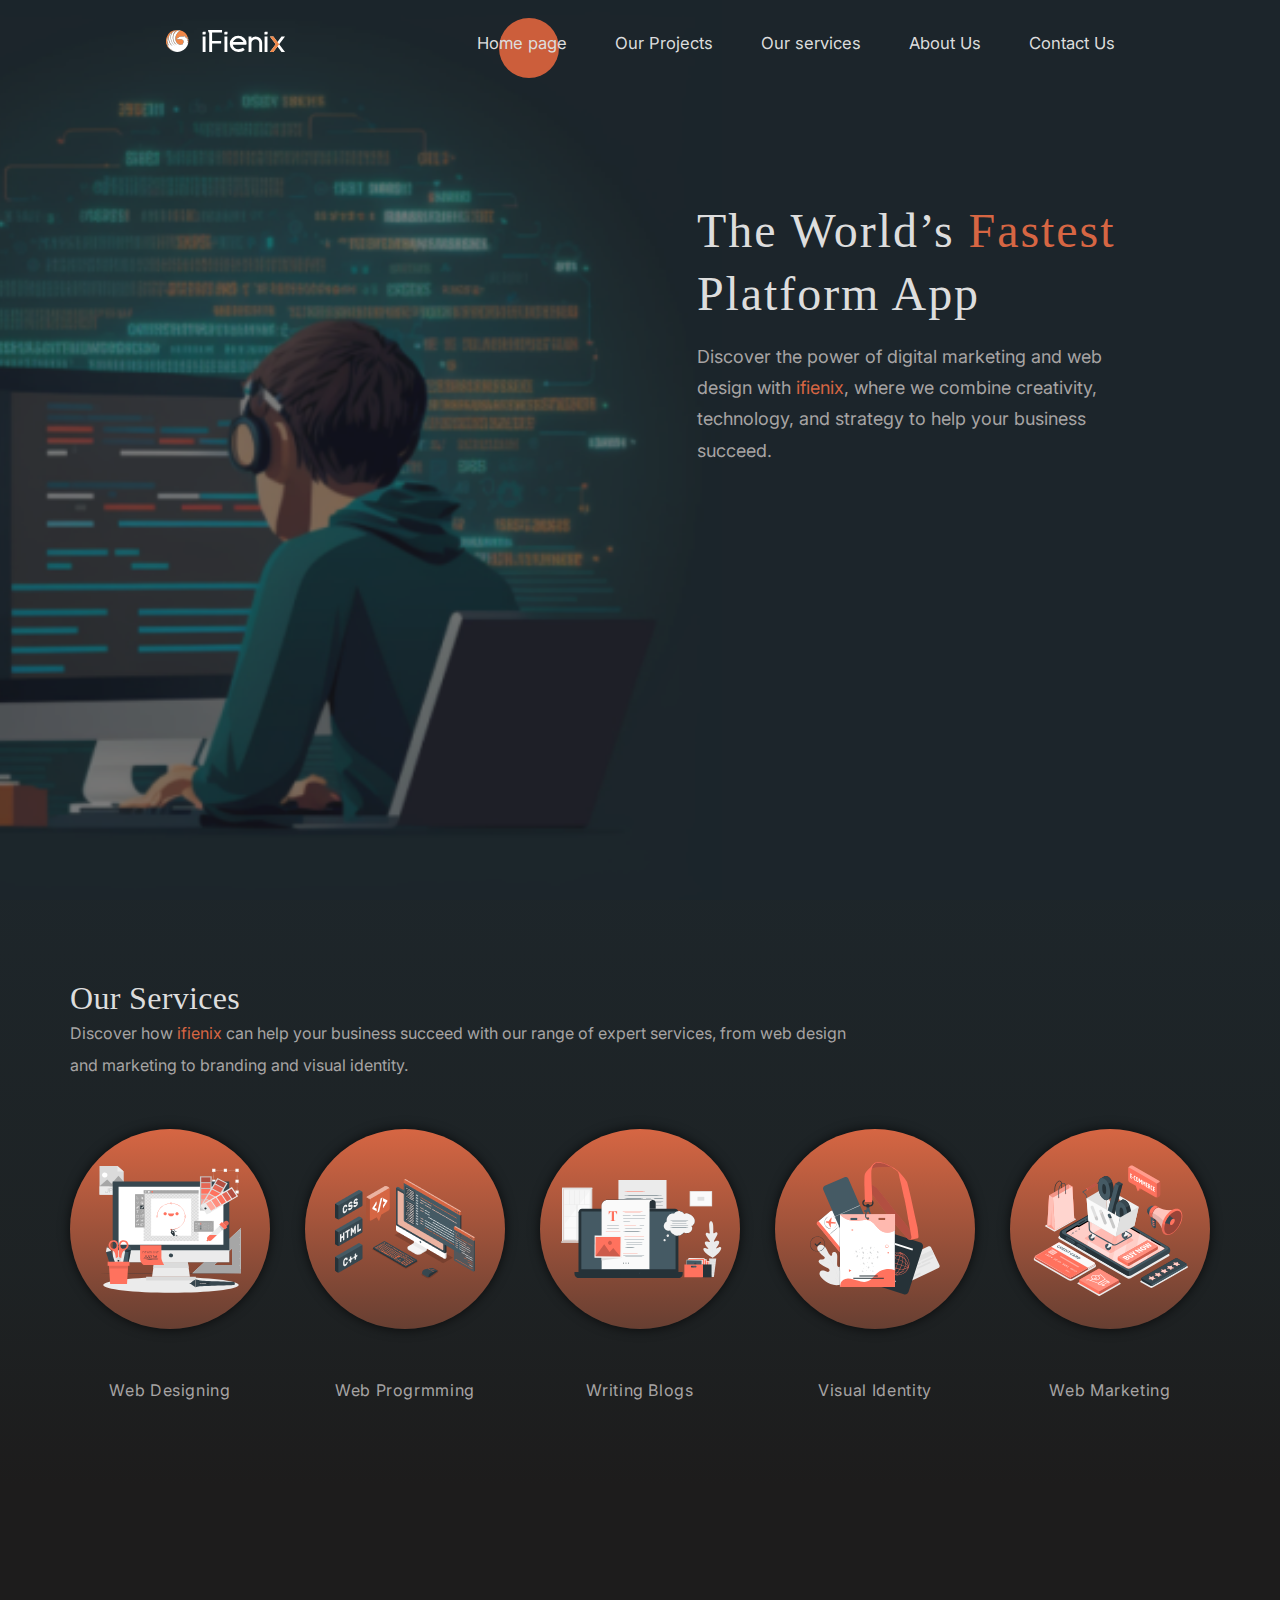
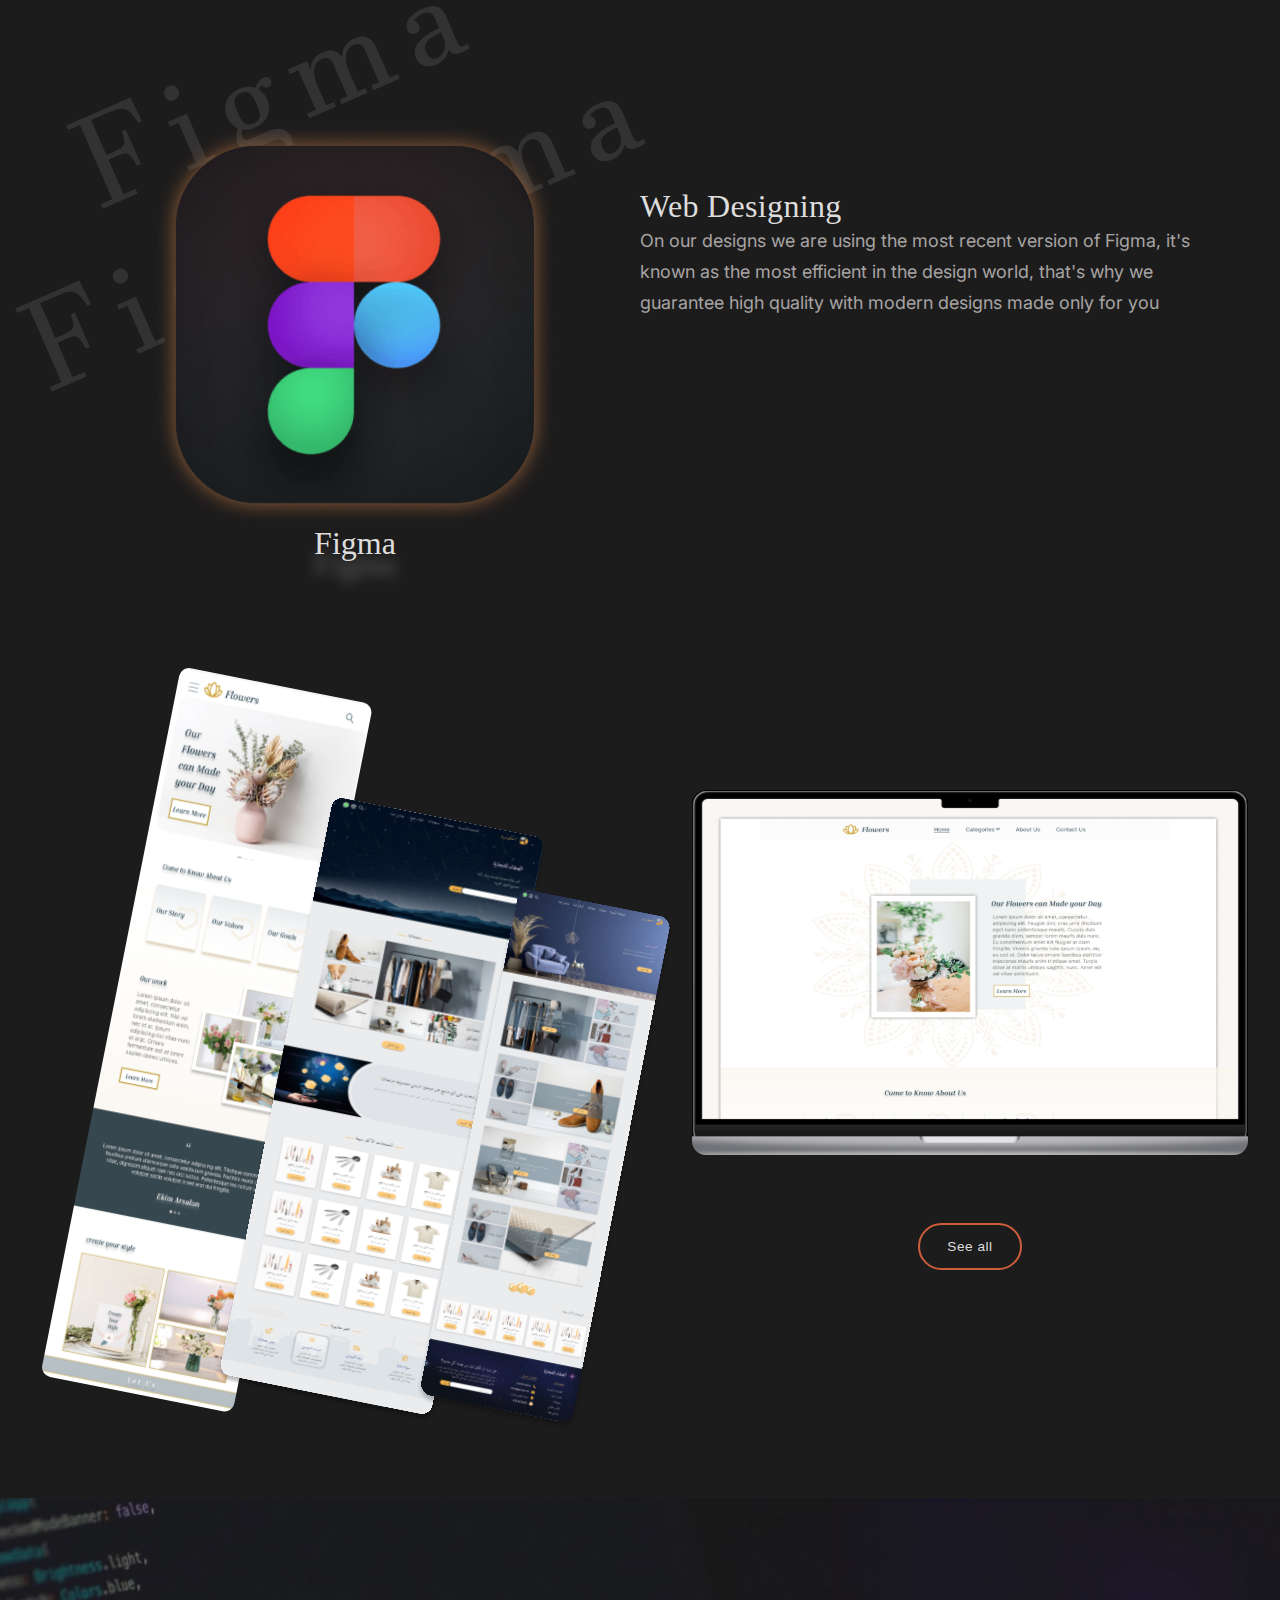
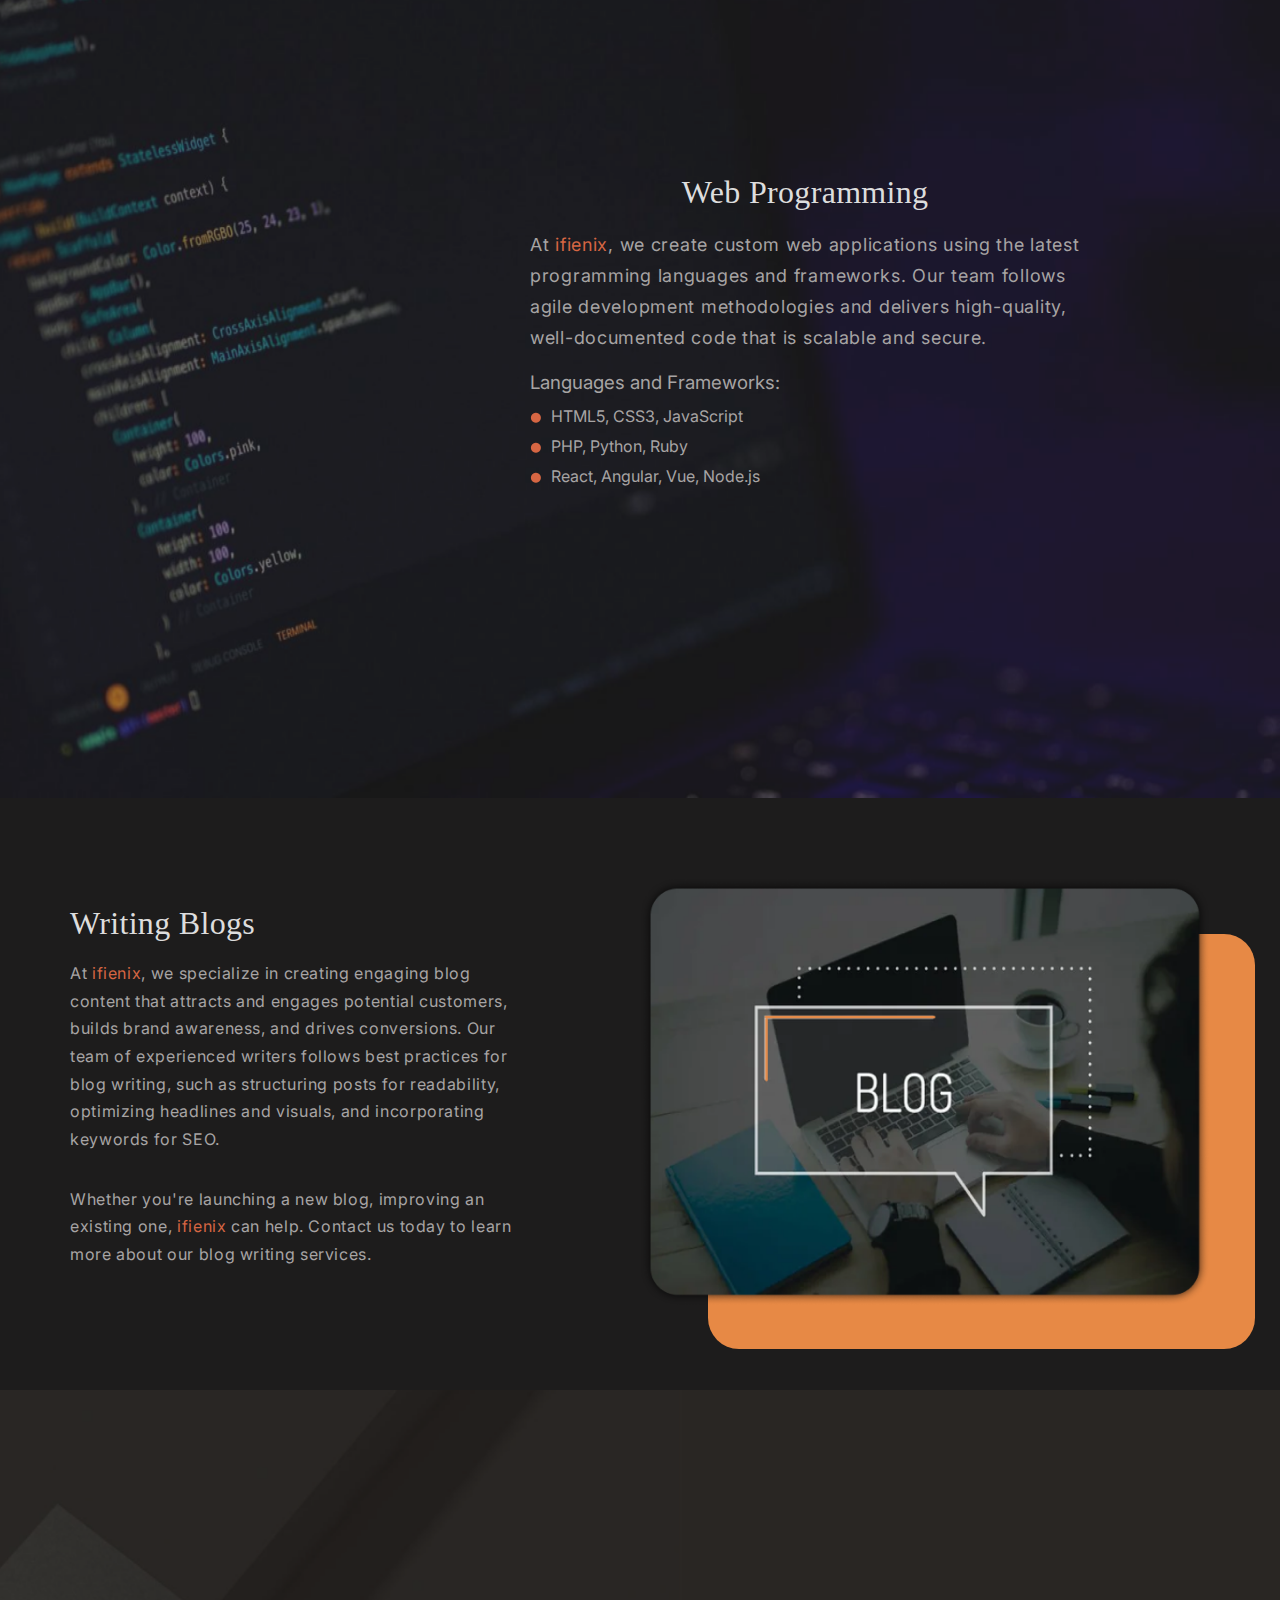
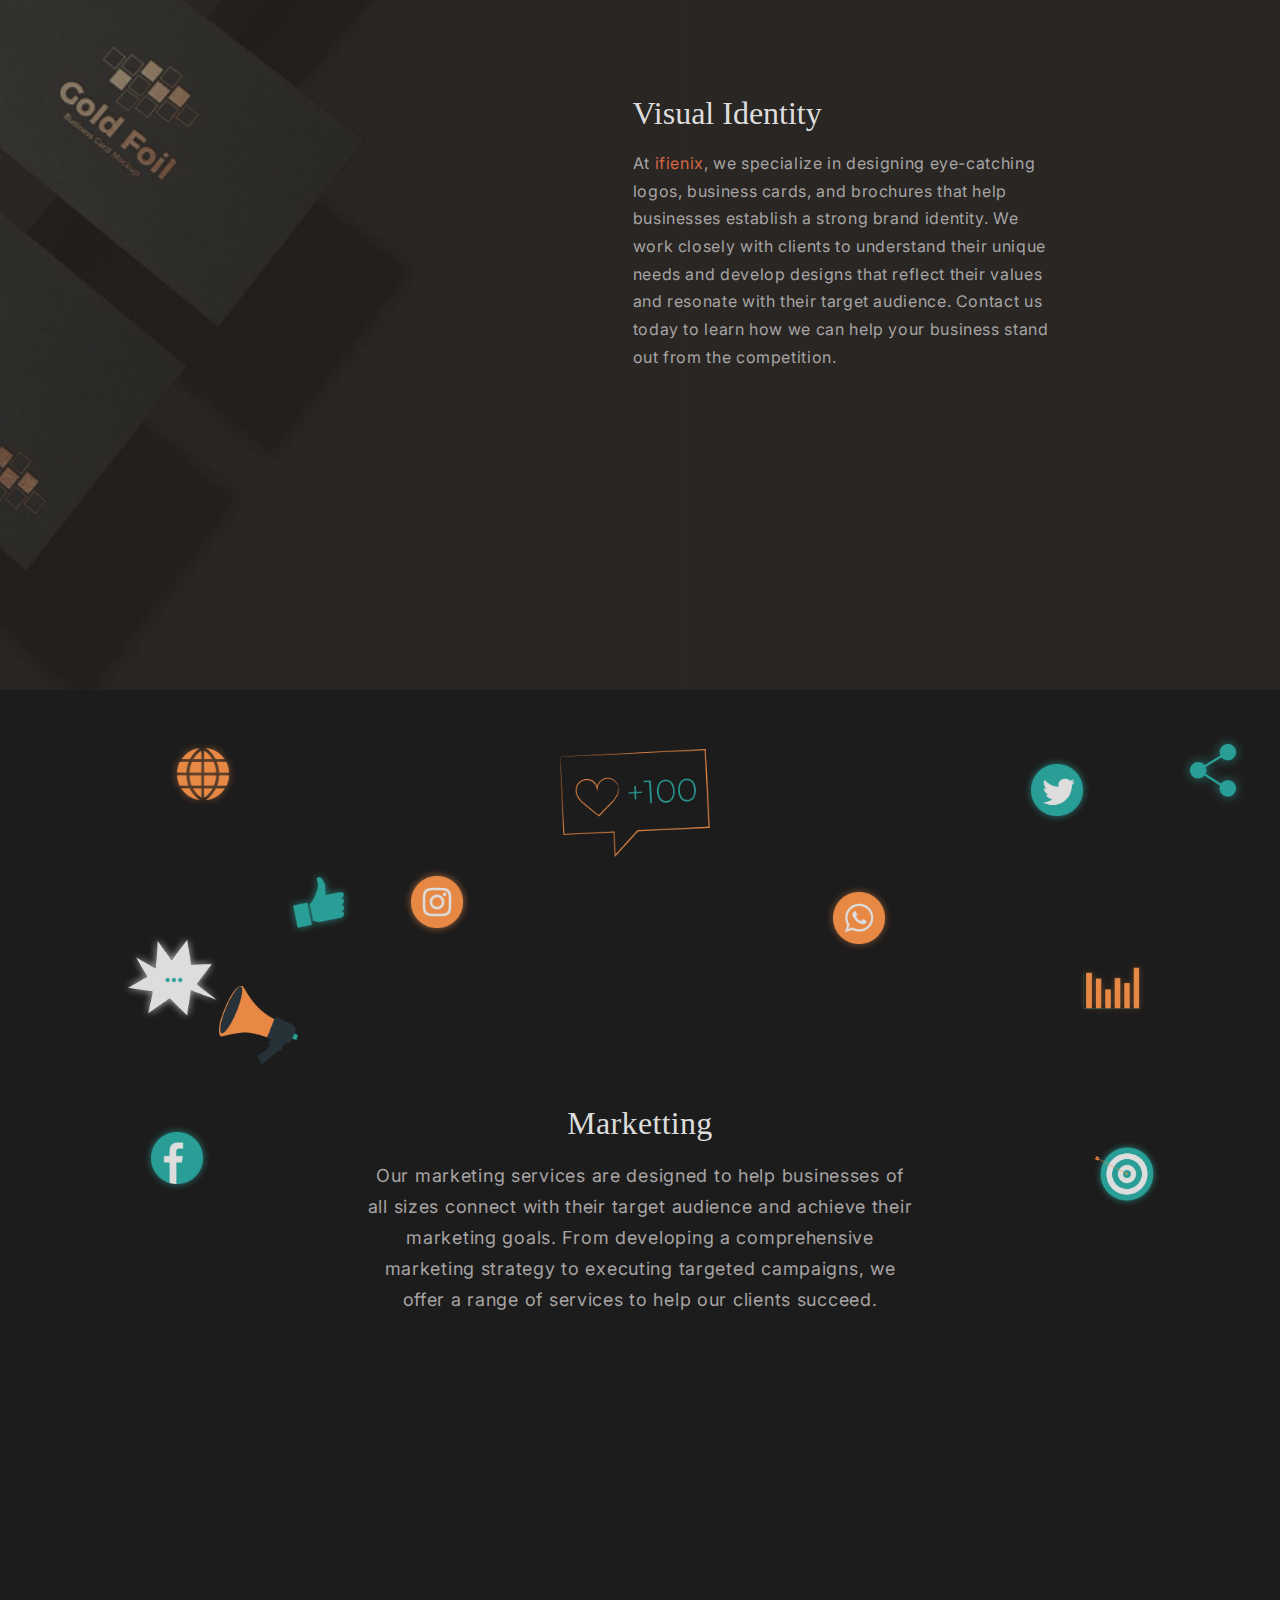
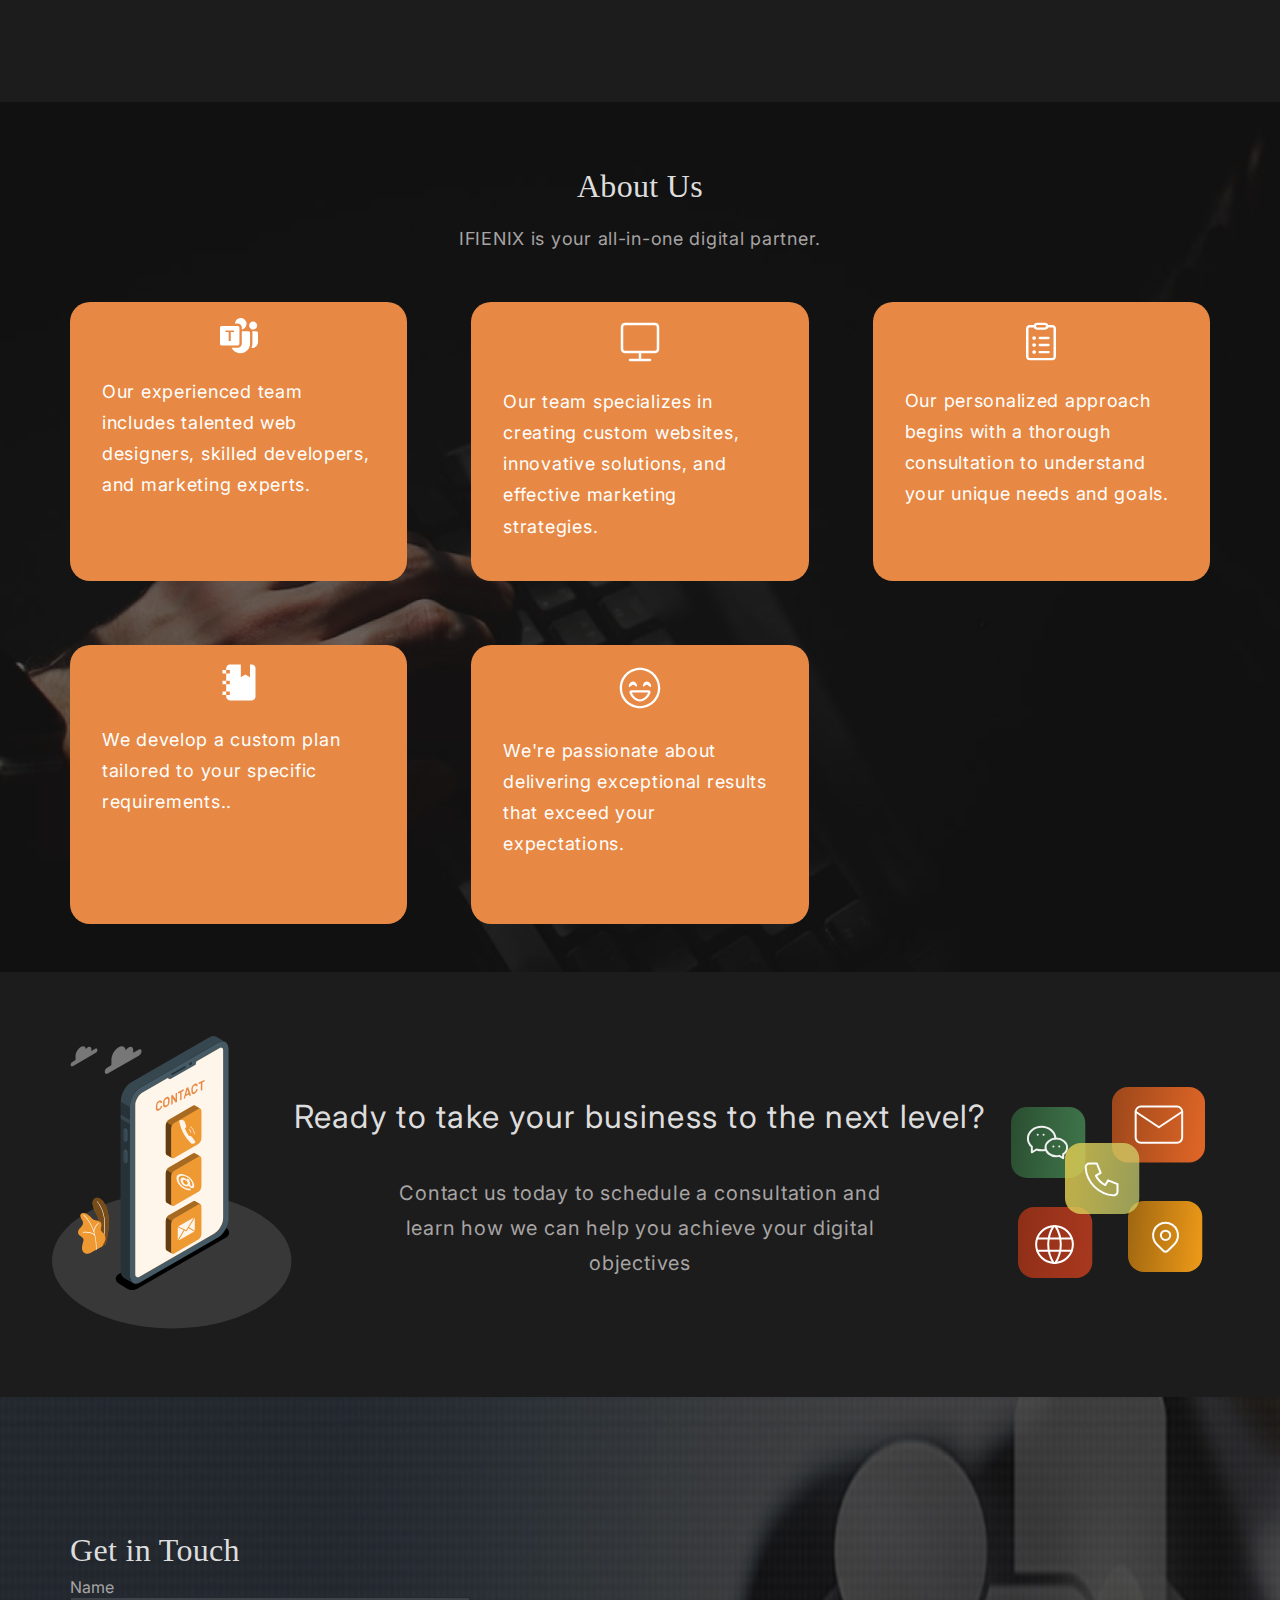
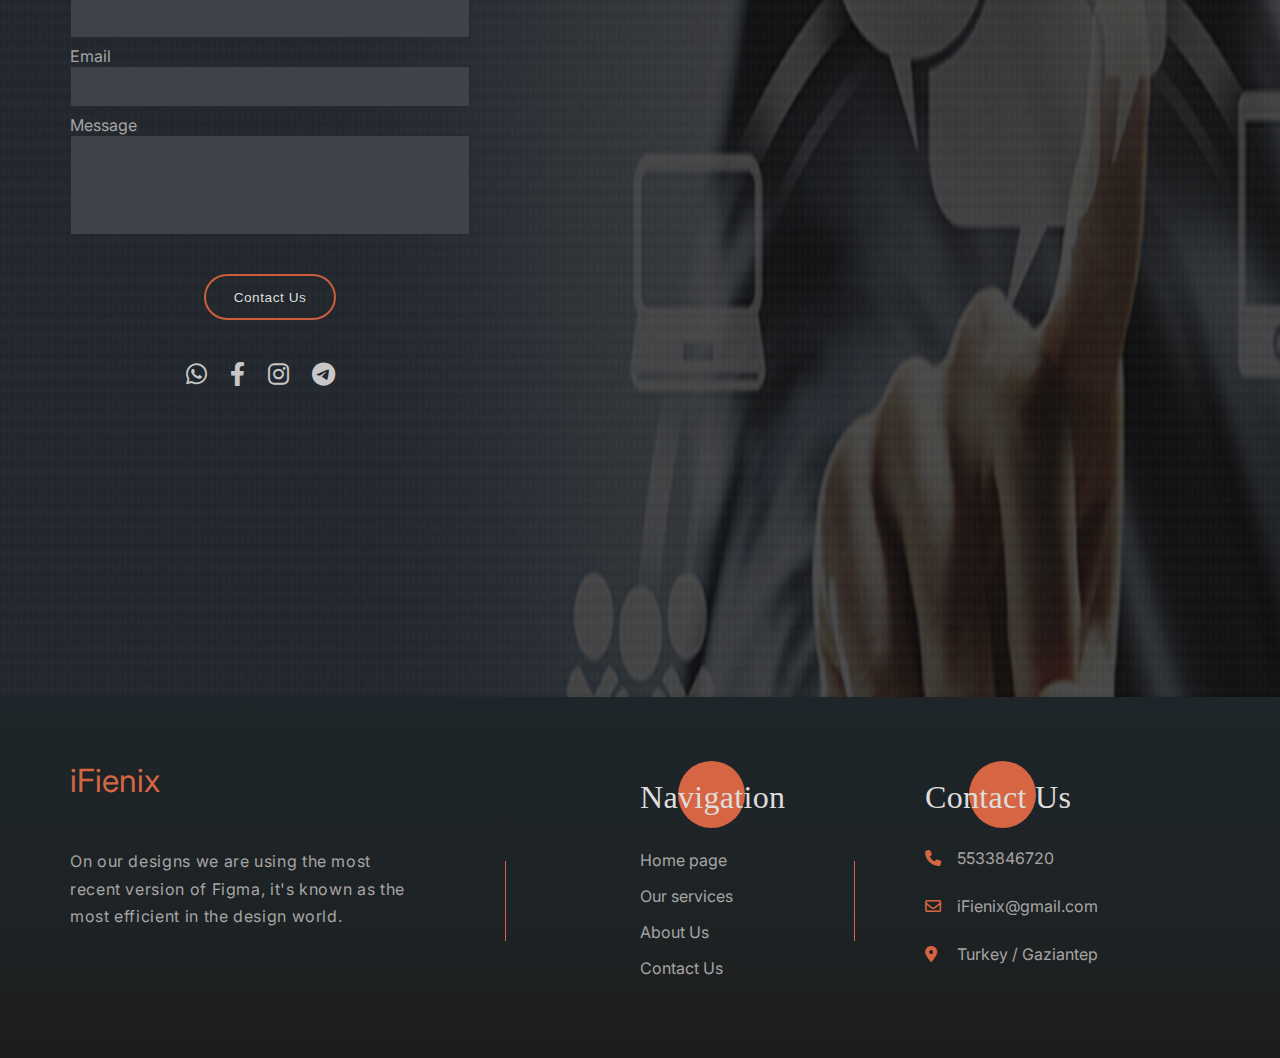
==== commit 563d8511: "Added Favicon, Deleted Read more buttons, Modified Projects (Mohammad)" ====
--- a/index.html
+++ b/index.html
@@ -11,7 +11,9 @@
 
     <meta charset="UTF-8" />
     <meta http-equiv="X-UA-Compatible" content="IE=edge" />
+    <meta name="description" content="Let us as iFienix group take your business to the next step and help your business succeed with our range of expert services, from web design and marketing to branding and visual identity." />
     <meta name="viewport" content="width=device-width, initial-scale=1.0" />
+    <link rel="icon" type="image/x-icon" href="./img/Favicon.svg">
     <link rel="preconnect" href="https://fonts.googleapis.com" />
     <link rel="preconnect" href="https://fonts.gstatic.com" crossorigin />
     <link
@@ -21,7 +23,7 @@
 
     <link rel="stylesheet" href="css/all.min.css" />
     <link rel="stylesheet" href="css/main.css" />
-    <title>iFienix</title>
+    <title>iFienix Technologies</title>
   </head>
   <body>
     <!-- Google Tag Manager (noscript) -->
@@ -67,13 +69,13 @@
         </nav>
         <div class="hero-text">
           <h1>
-            The World’s <span class="ifieniex">Fastest</span> Platform
+            The World’s <span class="ifienix">Fastest</span> Platform
             App
           </h1>
           <p>
-            Discover the power of digital marketing and web design with <span class="ifieniex">IFieniex</span>, where we combine creativity, technology, and strategy to help your business succeed.
+            Discover the power of digital marketing and web design with <span class="ifienix">ifienix</span>, where we combine creativity, technology, and strategy to help your business succeed.
           </p>
-          <button>Learn More</button>
+          <!-- <button>Learn More</button> -->
         </div>
       </div>
     </header>
@@ -81,7 +83,7 @@
       <section id="our_services" class="our-works">
         <div class="container">
           <h2 class="head-color font-jav">Our Services</h2>
-          <p class="text-color">Discover how <span class="ifieniex">IFieniex</span> can help your business succeed with our range of expert services, from web design and marketing to branding and visual identity.</p>
+          <p class="text-color">Discover how <span class="ifienix">ifienix</span> can help your business succeed with our range of expert services, from web design and marketing to branding and visual identity.</p>
           <div class="our-work">
             <div>
               <div class="work">
@@ -153,7 +155,7 @@
             <p class="text-color">
               On our designs we are using the most recent version of Figma, it's known as the most efficient in the design world, that's why we guarantee high quality with modern designs made only for you 
             </p>
-            <button class="head-color">Learn More</button>
+            <!-- <button class="head-color">Learn More</button> -->
           </div>
         </div>
         <div class="our-projects">
@@ -173,7 +175,7 @@
         <div class="prog-text">
           <h2 class="head-color font-jav">Web Programming</h2>
           <p class="text-color">
-            At <span class="ifieniex">IFieniex</span>, we create custom web applications using the latest programming languages and frameworks. Our team follows agile development methodologies and delivers high-quality, well-documented code that is scalable and secure.
+            At <span class="ifienix">ifienix</span>, we create custom web applications using the latest programming languages and frameworks. Our team follows agile development methodologies and delivers high-quality, well-documented code that is scalable and secure.
           </p>
           <div class="programming-list text-color">
             <h3>Languages and Frameworks:</h3>
@@ -183,7 +185,7 @@
               <li>React, Angular, Vue, Node.js</li>
             </ul>
           </div>
-          <button class="head-color">Learn More</button>
+          <!-- <button class="head-color">Learn More</button> -->
         </div>
       </section>
       <section class="blog" id="blogs">
@@ -191,12 +193,12 @@
           <div class="blog-left even-col">
             <h2 class="font-jav head-color">Writing Blogs</h2>
             <p class="text-color">
-              At <span class="ifieniex">IFieniex</span>, we specialize in creating engaging blog content that attracts and engages potential customers, builds brand awareness, and drives conversions. Our team of experienced writers follows best practices for blog writing, such as structuring posts for readability, optimizing headlines and visuals, and incorporating keywords for SEO.
+              At <span class="ifienix">ifienix</span>, we specialize in creating engaging blog content that attracts and engages potential customers, builds brand awareness, and drives conversions. Our team of experienced writers follows best practices for blog writing, such as structuring posts for readability, optimizing headlines and visuals, and incorporating keywords for SEO.
               </p>
               <p class="text-color">
-              Whether you're launching a new blog, improving an existing one, <span class="ifieniex">IFieniex</span> can help. Contact us today to learn more about our blog writing services.
+              Whether you're launching a new blog, improving an existing one, <span class="ifienix">ifienix</span> can help. Contact us today to learn more about our blog writing services.
             </p>
-            <button class="head-color">Learn More</button>
+            <!-- <button class="head-color">Learn More</button> -->
           </div>
           <div class="blog-right even-col">
             <img src="img/blog.png" alt="" srcset="" />
@@ -208,9 +210,9 @@
         <div class="card-text">
           <h2 class="head-color font-jav">Visual Identity</h2>
           <p class="text-color">
-            At <span class="ifieniex">IFieniex</span>, we specialize in designing eye-catching logos, business cards, and brochures that help businesses establish a strong brand identity. We work closely with clients to understand their unique needs and develop designs that reflect their values and resonate with their target audience. Contact us today to learn how we can help your business stand out from the competition.
+            At <span class="ifienix">ifienix</span>, we specialize in designing eye-catching logos, business cards, and brochures that help businesses establish a strong brand identity. We work closely with clients to understand their unique needs and develop designs that reflect their values and resonate with their target audience. Contact us today to learn how we can help your business stand out from the competition.
           </p>
-          <button class="head-color">Learn More</button>
+          <!-- <button class="head-color">Learn More</button> -->
         </div>
       </section>
       <section class="marketting" id="markting">
@@ -231,7 +233,7 @@
             <p class="text-color">
               Our marketing services are designed to help businesses of all sizes connect with their target audience and achieve their marketing goals. From developing a comprehensive marketing strategy to executing targeted campaigns, we offer a range of services to help our clients succeed.
             </p>
-            <button class="head-color">Learn More</button>
+            <!-- <button class="head-color">Learn More</button> -->
           </div>
         </div>
       </section>
@@ -349,7 +351,7 @@
     </main>
     <footer>
       <div class="container">
-        <div class="ifieniex">
+        <div class="ifienix">
           <h3 class="head-color">iFienix</h3>
           <p class="text-color">
             On our designs we are using the most recent version of Figma, it's
--- a/css/main.css
+++ b/css/main.css
@@ -54,7 +54,7 @@
 .even-col{
     width: 100%;
 }
-.ifieniex{
+.ifienix{
     color: #d66643
 }
 /* End general rule */
@@ -784,19 +784,19 @@
     display: flex;
     justify-content: space-between;
 }
-footer .ifieniex{
+footer .ifienix{
     width: 50%;
     position: relative;
     height: 100%;
 
 }
-footer .ifieniex h3 {
+footer .ifienix h3 {
     font-weight: 400;
     font-size: 2rem;
     color: #D66643;
     margin-bottom: 1.5em;
 }
-footer .ifieniex p{
+footer .ifienix p{
     width: 60%;
     font-weight: 400;
     font-size: 1rem;
@@ -805,7 +805,7 @@
     letter-spacing: 0.04em;
 
 }
-footer .ifieniex::after{
+footer .ifienix::after{
     content: "";
     width: 2px;
     height: 80px;
@@ -1035,11 +1035,11 @@
     footer .contact__us h3{
         font-size: 1.7rem;
     }
-    footer .ifieniex::after,
+    footer .ifienix::after,
     footer .navigation::after{
         display: none;
     }
-    footer .ifieniex p{
+    footer .ifienix p{
         width: 80%;
     }
 }
@@ -1265,13 +1265,13 @@
         justify-content: space-evenly;
         gap: 2rem;
     }
-    footer .ifieniex {
-        width: 100%;
-    }
-    footer .ifieniex::after{
+    footer .ifienix {
+        width: 100%;
+    }
+    footer .ifienix::after{
         display: none;
     }
-    footer .ifieniex p{
+    footer .ifienix p{
         width: 100%;
     }
     footer .navigation,
@@ -1469,19 +1469,19 @@
     footer .container{
         flex-direction: column;
     }
-    footer .ifieniex,
+    footer .ifienix,
     footer .navigation,
     footer .contact__us{
         width: 100%;
         margin-bottom: 2em;
     }
-    footer .ifieniex h3{
+    footer .ifienix h3{
         margin-bottom: 1rem;
     }
-    footer .ifieniex p{
-        width: 100%;
-    }
-    footer .ifieniex::after,
+    footer .ifienix p{
+        width: 100%;
+    }
+    footer .ifienix::after,
     footer .navigation::after{
         transform: rotate(90deg);
         top: unset;
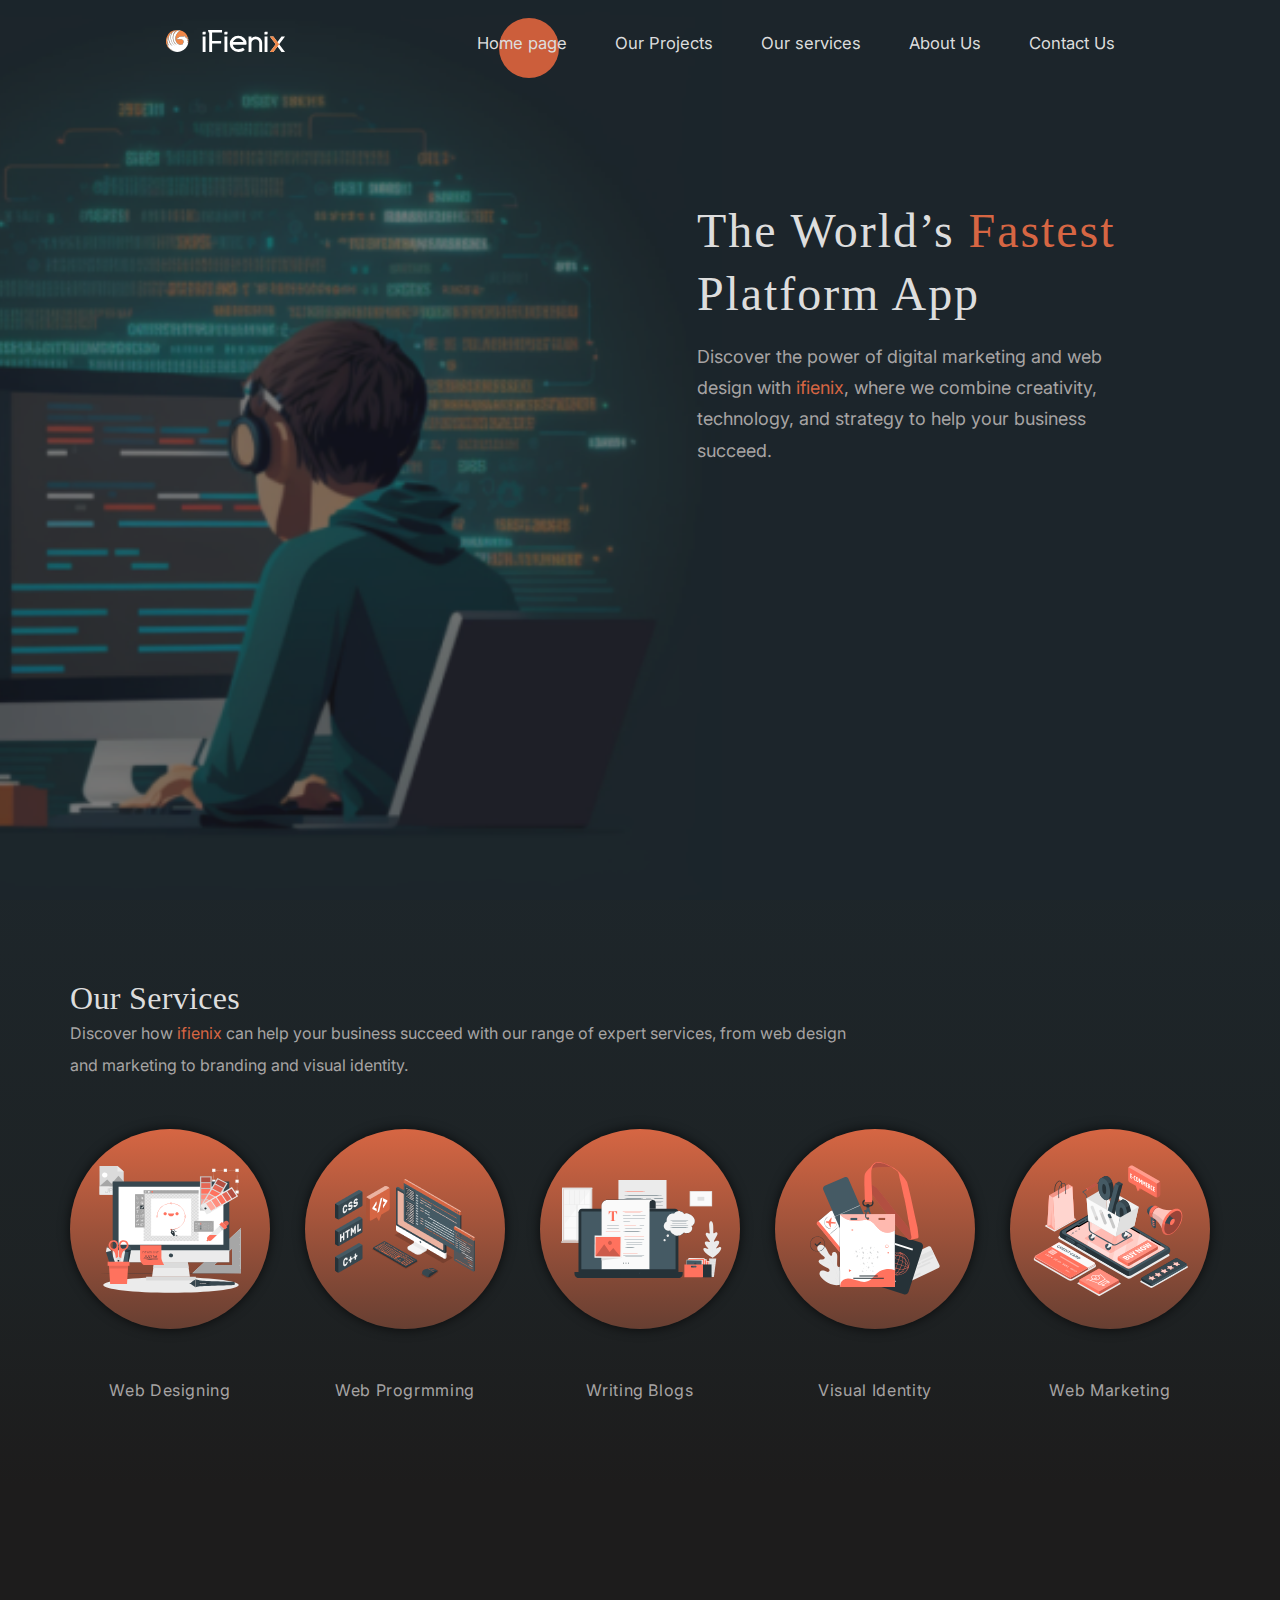
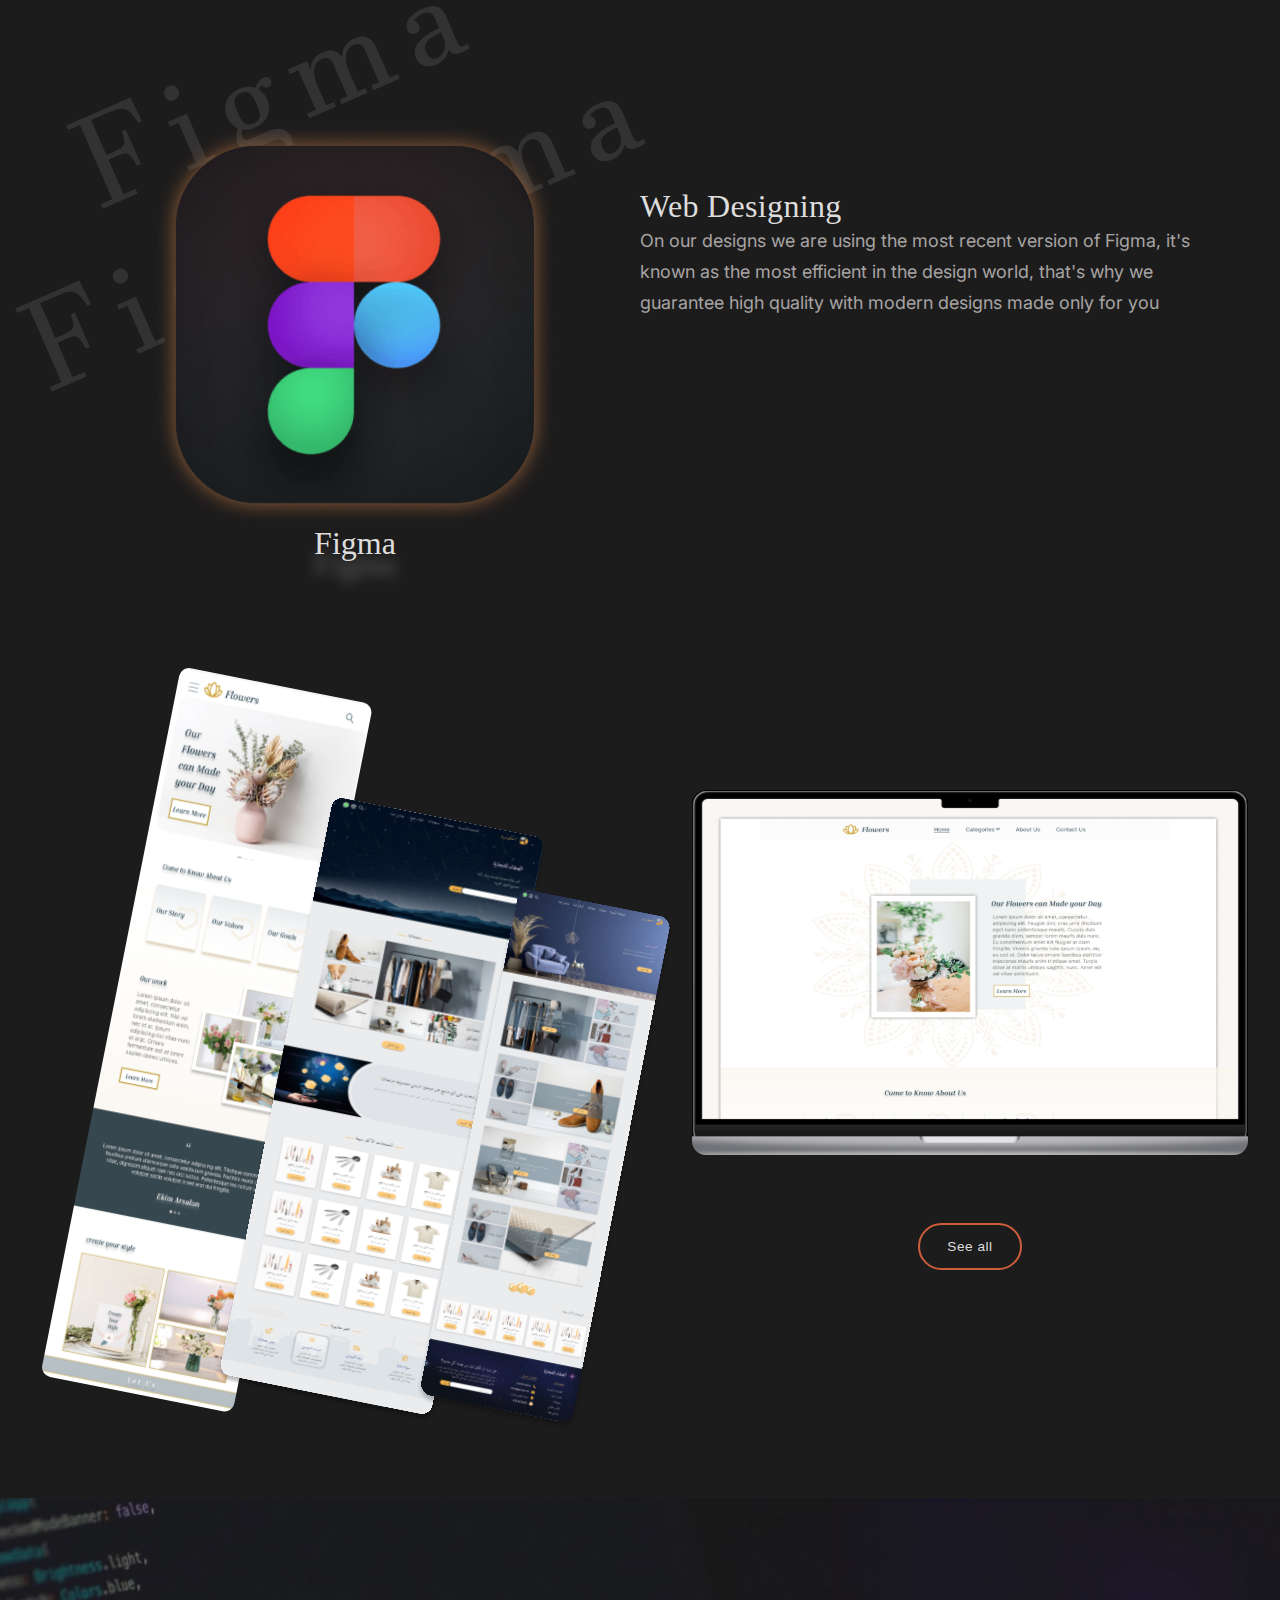
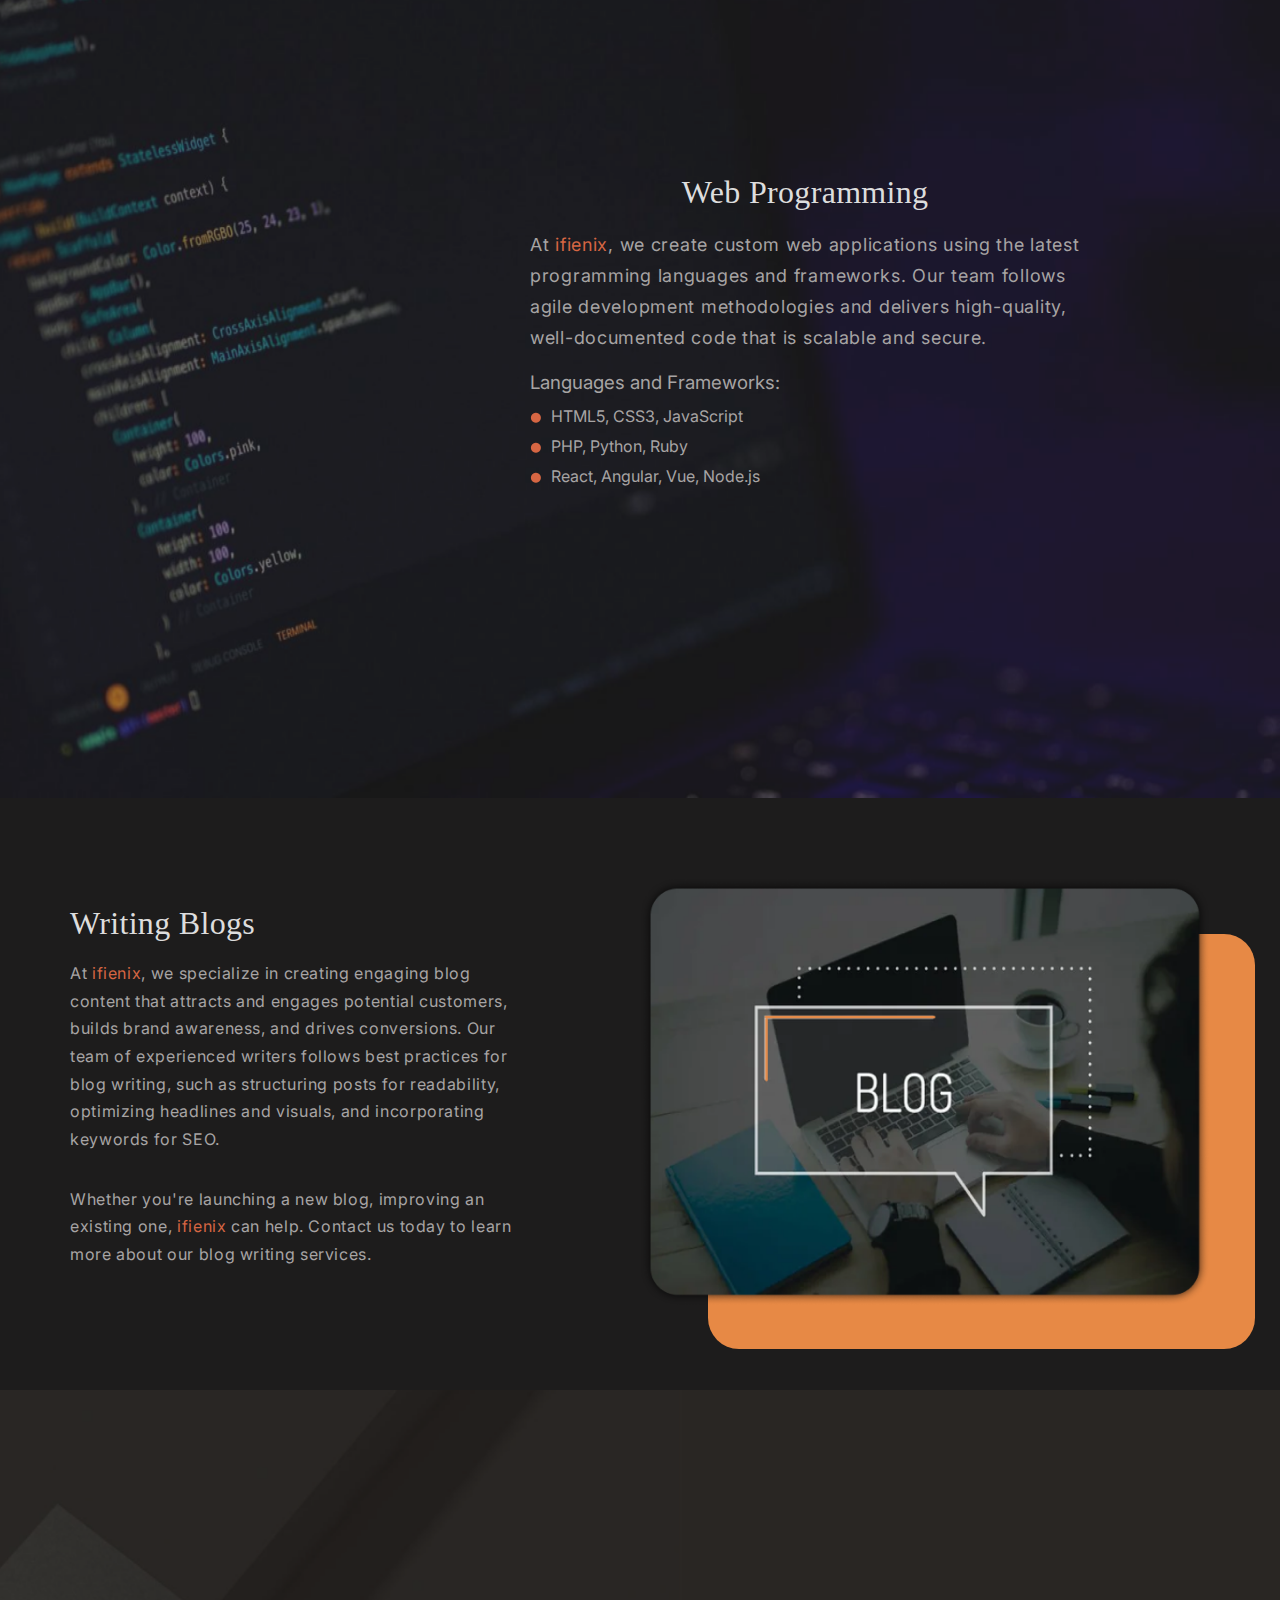
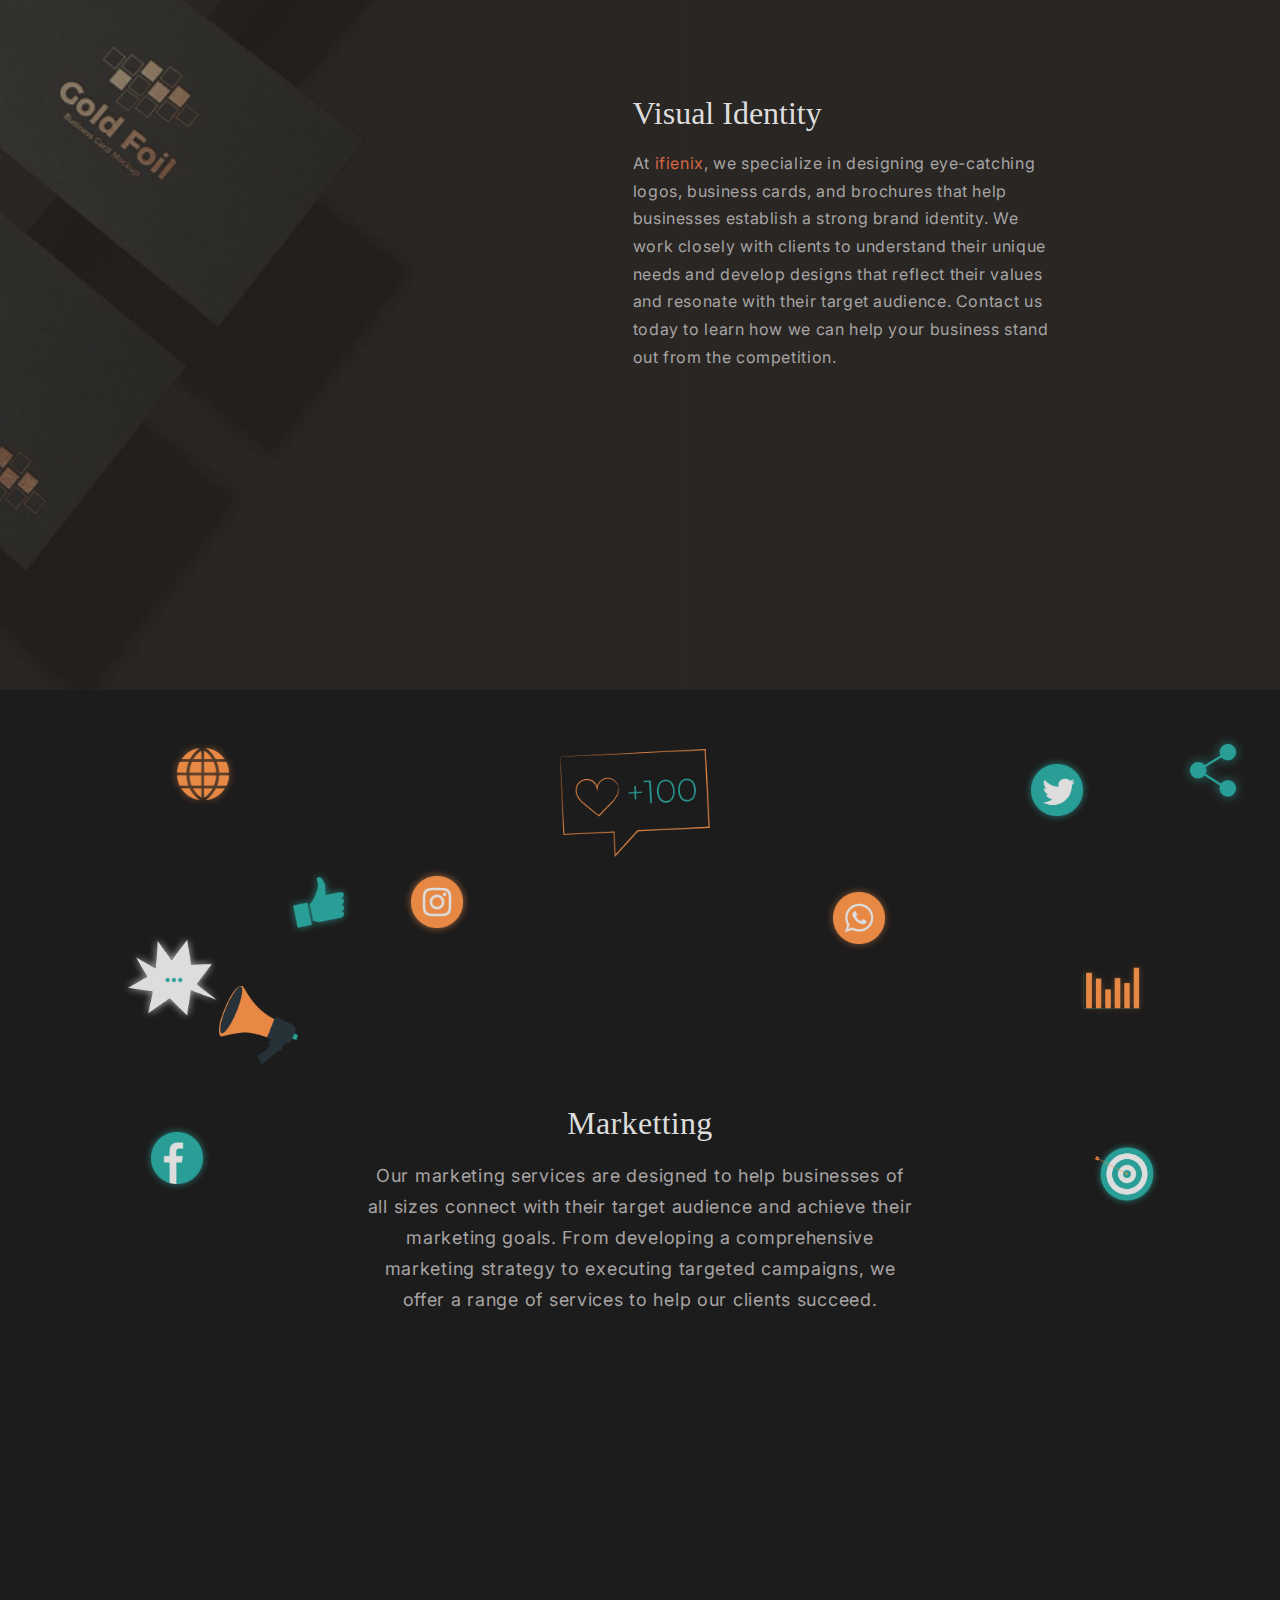
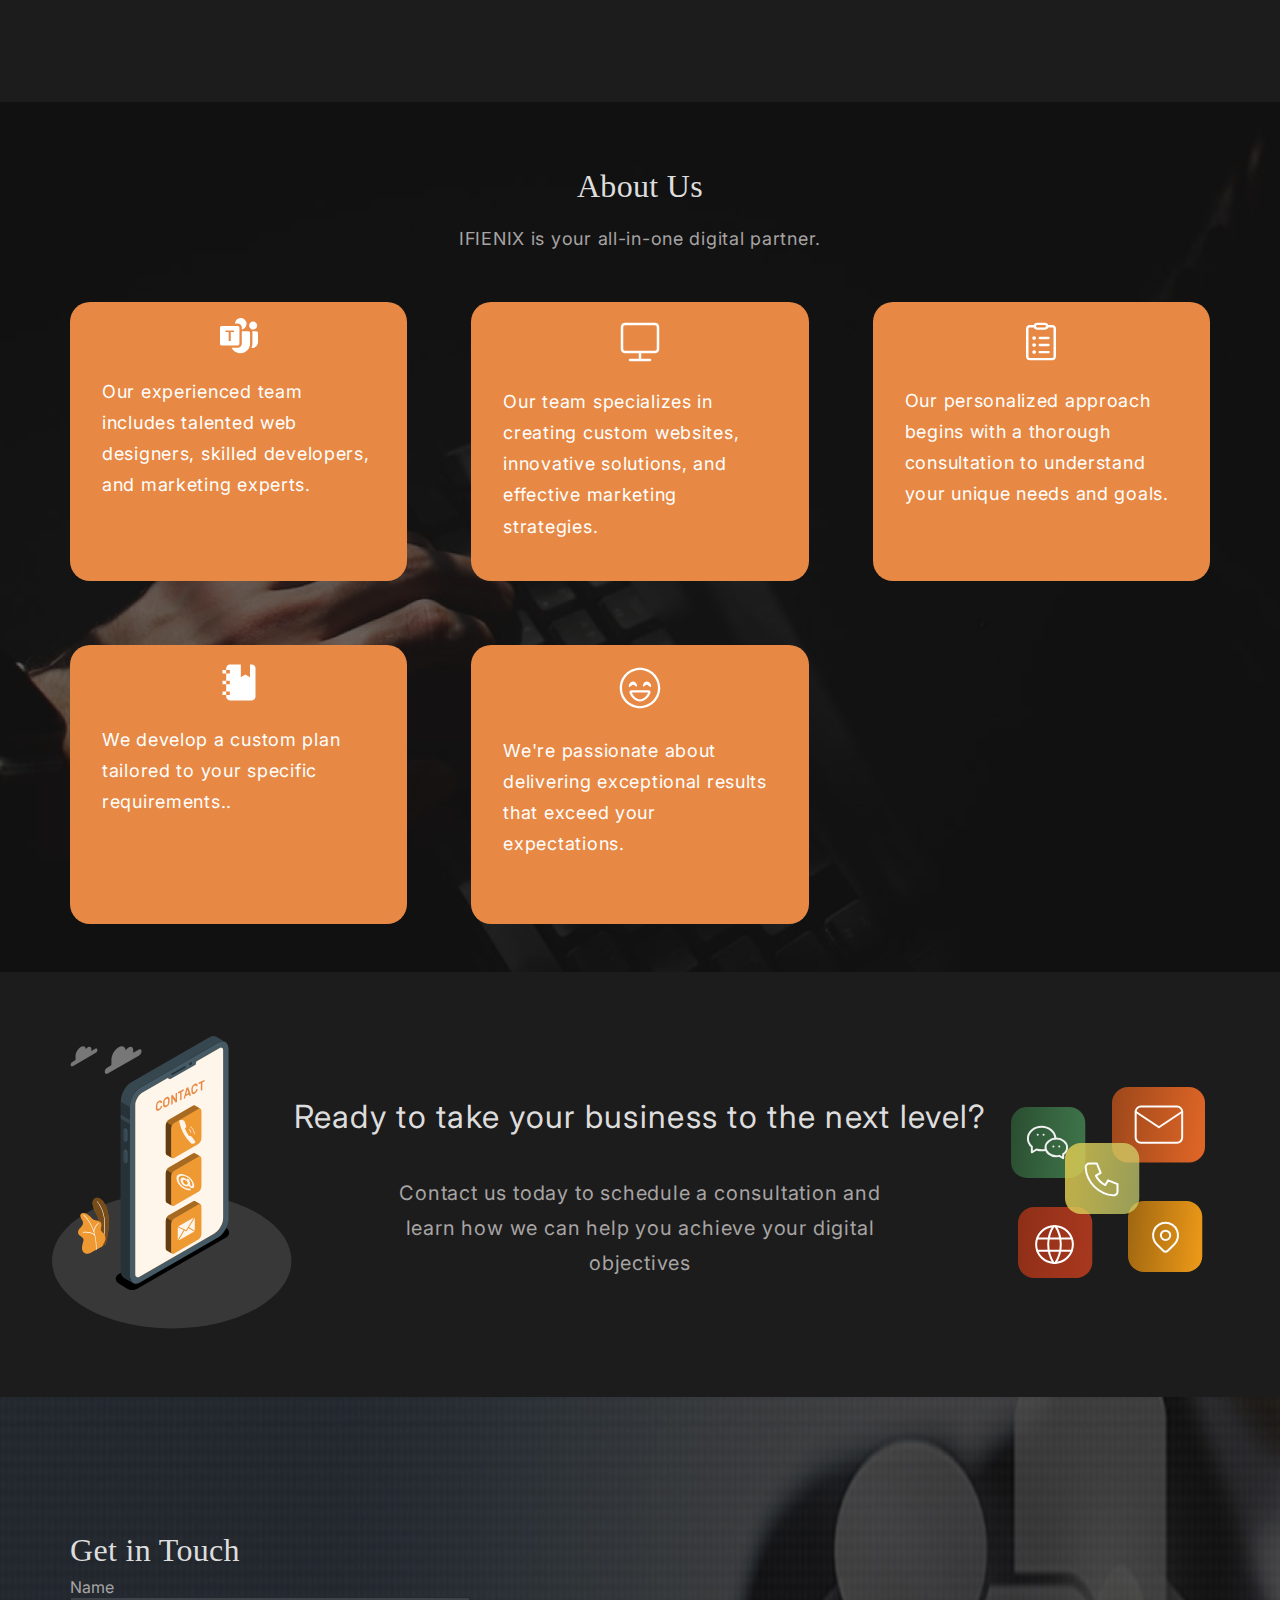
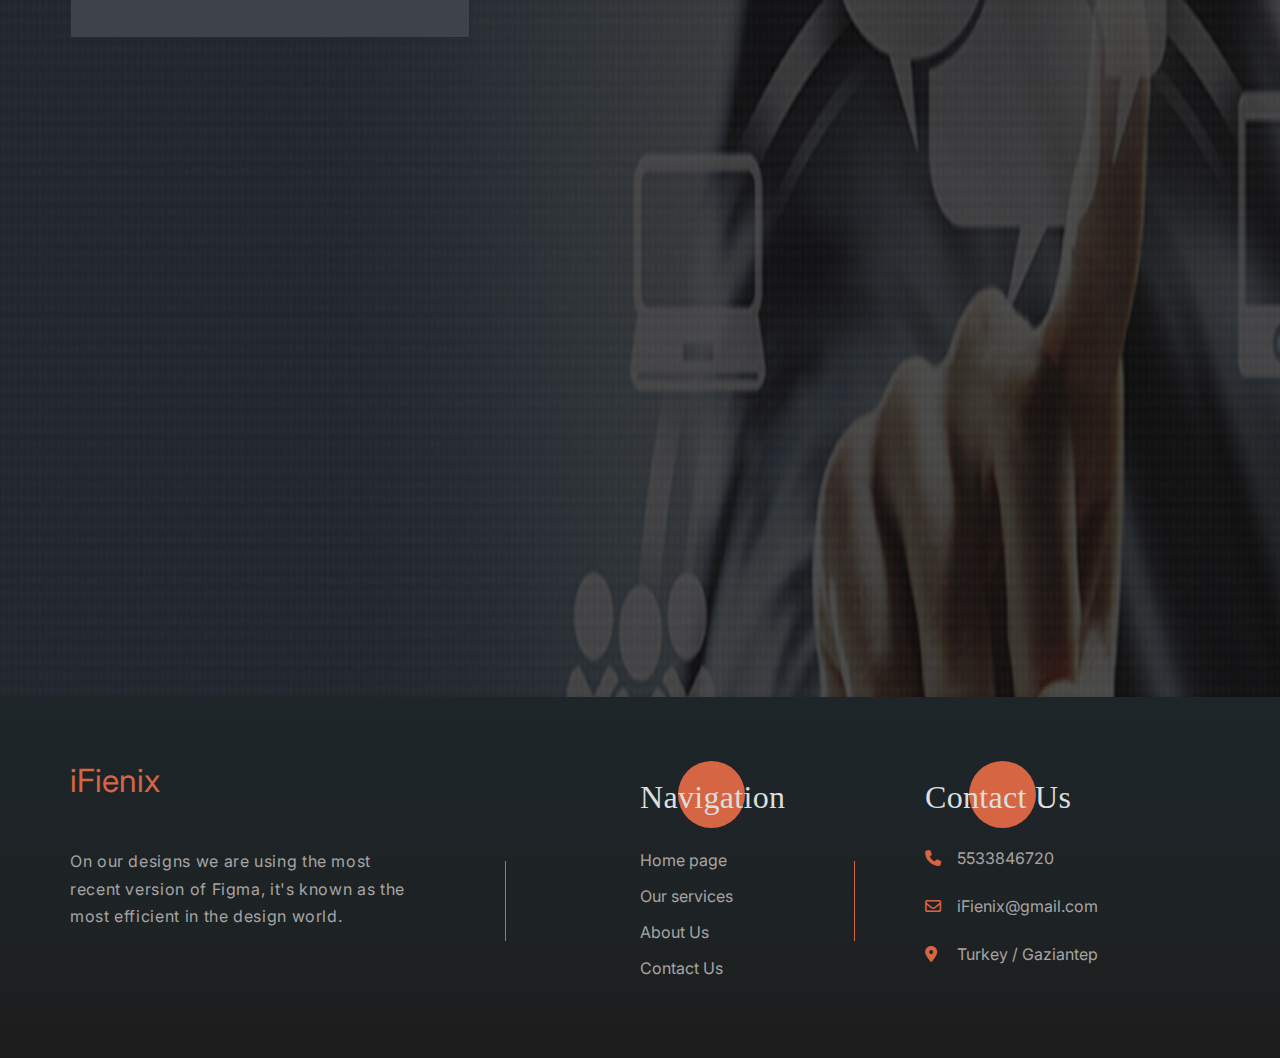
==== commit b2392d85: "Merge branch 'main' of https://github.com/iFienix/iFienix-Website" ====
--- a/index.html
+++ b/index.html
@@ -238,113 +238,96 @@
         </div>
       </section>
 
-      <section class="about-us" id="about-us"> 
-        <img src="img/about-us.png" alt="">
-        <div class="container">
-          <div class="about-us-content">
-            <div class="about-cont-header">
-              <h3>About Us</h3>
-              <p>IFIENIX is your all-in-one digital partner.</p>
-            </div>
-            <div class="about-us-card">
-              <div class="about-cont-body">
-                <div class="card-about-us">
-                  <div class="card-img">
-                    <img src="img/team.svg" alt="team">
-                  </div>
-                  <div class="card-content">
-                    <p>Our experienced team includes talented web designers, skilled developers, and marketing experts.</p>
-                  </div>
-                </div>
-              </div>
-              <div class="about-cont-body">
-                <div class="card-about-us">
-                  <div class="card-img">
-                    <img src="img/new-computer.svg" alt="team">
-                  </div>
-                  <div class="card-content">
-                    <p>Our team specializes in creating custom websites, innovative solutions, and effective marketing strategies.</p>
-                  </div>
-                </div>
-              </div>
-              <div class="about-cont-body">
-                <div class="card-about-us">
-                  <div class="card-img">
-                    <img src="img/clipboard.svg" alt="team">
-                  </div>
-                  <div class="card-content">
-                    <p>Our personalized approach begins with a thorough consultation to understand your unique needs and goals.</p>
-                  </div>
-                </div>
-              </div>
-              <div class="about-cont-body">
-                <div class="card-about-us">
-                  <div class="card-img">
-                    <img src="img/planner.svg" alt="team">
-                  </div>
-                  <div class="card-content">
-                    <p>We develop a custom plan tailored to your specific requirements..</p>
-                  </div>
-                </div>
-              </div>
-              <div class="about-cont-body">
-                <div class="card-about-us">
-                  <div class="card-img">
-                    <img src="img/happy.svg" alt="team">
-                  </div>
-                  <div class="card-content">
-                    <p>We're passionate about delivering exceptional results that exceed your expectations.</p>
-                  </div>
-                </div>
-              </div>
-              
-            </div>
-            
-          </div>
-        </div>
-      </section>
-
-      <section class="next-level">
-        <div class="next-level-content">
-          <div class="img-left">
-            <img src="img/next-level-img-left.svg" alt="contect-us">
-          </div>
-          <div class="text">
-            <h3>Ready to take your business to the next level? </h3>
-            <p>Contact us today to schedule a consultation and learn how we can help you achieve your digital objectives</p>
-          </div>
-          <div class="img-right">
-            <img src="img/next-level-img-right.svg" alt="social-media">
-          </div>
-        </div>
-      </section>
-      
-      <section id="contact_Us" class="contact-us">
-        <img src="img/contact.png" alt="" />
-        <div class="container">
-          <div class="contact">
-            <h2 class="head-color font-jav">Get in Touch</h2>
-            <form action="#">
-              <div class="group-form">
-                <label class="text-color" for="">Name</label>
-                <input type="text" />
-              </div>
-              <div class="group-form">
-                <label class="text-color" for="">Email</label>
-                <input type="email" />
-              </div>
-              <div class="group-form">
-                <label class="text-color" for="">Message</label>
-                <textarea></textarea>
-              </div>
-              <button type="submit" class="head-color">Contact Us</button>
-            </form>
-            <div class="social">
-              <a href=""><i class="fa-brands fa fa-whatsapp"></i></a>
-              <a href=""><i class="fa-brands fa-facebook-f"></i></a>
-              <a href=""><i class="fa-brands fa-instagram"></i></a>
-              <a href=""><i class="fa-brands fa-telegram"></i></a>
-            </div>
+  <section class="about-us" id="about-us">
+    <img src="img/about-us.png" alt="">
+    <div class="container">
+      <div class="about-us-content">
+        <div class="about-cont-header">
+          <h3>About Us</h3>
+          <p>IFIENIX is your all-in-one digital partner.</p>
+        </div>
+        <div class="about-us-card">
+          <div class="about-cont-body">
+            <div class="card-about-us">
+              <div class="card-img">
+                <img src="img/team.svg" alt="team">
+              </div>
+              <div class="card-content">
+                <p>Our experienced team includes talented web designers, skilled developers, and marketing experts.</p>
+              </div>
+            </div>
+          </div>
+          <div class="about-cont-body">
+            <div class="card-about-us">
+              <div class="card-img">
+                <img src="img/new-computer.svg" alt="team">
+              </div>
+              <div class="card-content">
+                <p>Our team specializes in creating custom websites, innovative solutions, and effective marketing strategies.</p>
+              </div>
+            </div>
+          </div>
+          <div class="about-cont-body">
+            <div class="card-about-us">
+              <div class="card-img">
+                <img src="img/clipboard.svg" alt="team">
+              </div>
+              <div class="card-content">
+                <p>Our personalized approach begins with a thorough consultation to understand your unique needs and goals.</p>
+              </div>
+            </div>
+          </div>
+          <div class="about-cont-body">
+            <div class="card-about-us">
+              <div class="card-img">
+                <img src="img/planner.svg" alt="team">
+              </div>
+              <div class="card-content">
+                <p>We develop a custom plan tailored to your specific requirements..</p>
+              </div>
+            </div>
+          </div>
+          <div class="about-cont-body">
+            <div class="card-about-us">
+              <div class="card-img">
+                <img src="img/happy.svg" alt="team">
+              </div>
+              <div class="card-content">
+                <p>We're passionate about delivering exceptional results that exceed your expectations.</p>
+              </div>
+            </div>
+          </div>
+
+        </div>
+
+      </div>
+    </div>
+  </section>
+
+  <section class="next-level">
+    <div class="next-level-content">
+      <div class="img-left">
+        <img src="img/next-level-img-left.svg" alt="contect-us">
+      </div>
+      <div class="text">
+        <h3>Ready to take your business to the next level? </h3>
+        <p>Contact us today to schedule a consultation and learn how we can help you achieve your digital objectives</p>
+      </div>
+      <div class="img-right">
+        <img src="img/next-level-img-right.svg" alt="social-media">
+      </div>
+    </div>
+  </section>
+
+  <section id="contact_Us" class="contact-us">
+    <img src="img/contact.png" alt="" />
+    <div class="container">
+      <div class="contact">
+        <h2 class="head-color font-jav">Get in Touch</h2>
+        <form action="#">
+          <div class="group-form">
+            <label class="text-color" for="">Name</label>
+            <input type="text" />
           </div>
         </div>
       </section>
@@ -384,7 +367,6 @@
           </ul>
         </div>
       </div>
-    </footer>
-    <script src="js/main.js"></script>
-  </body>
-</html>
+    </div>
+  </section>
+</main>